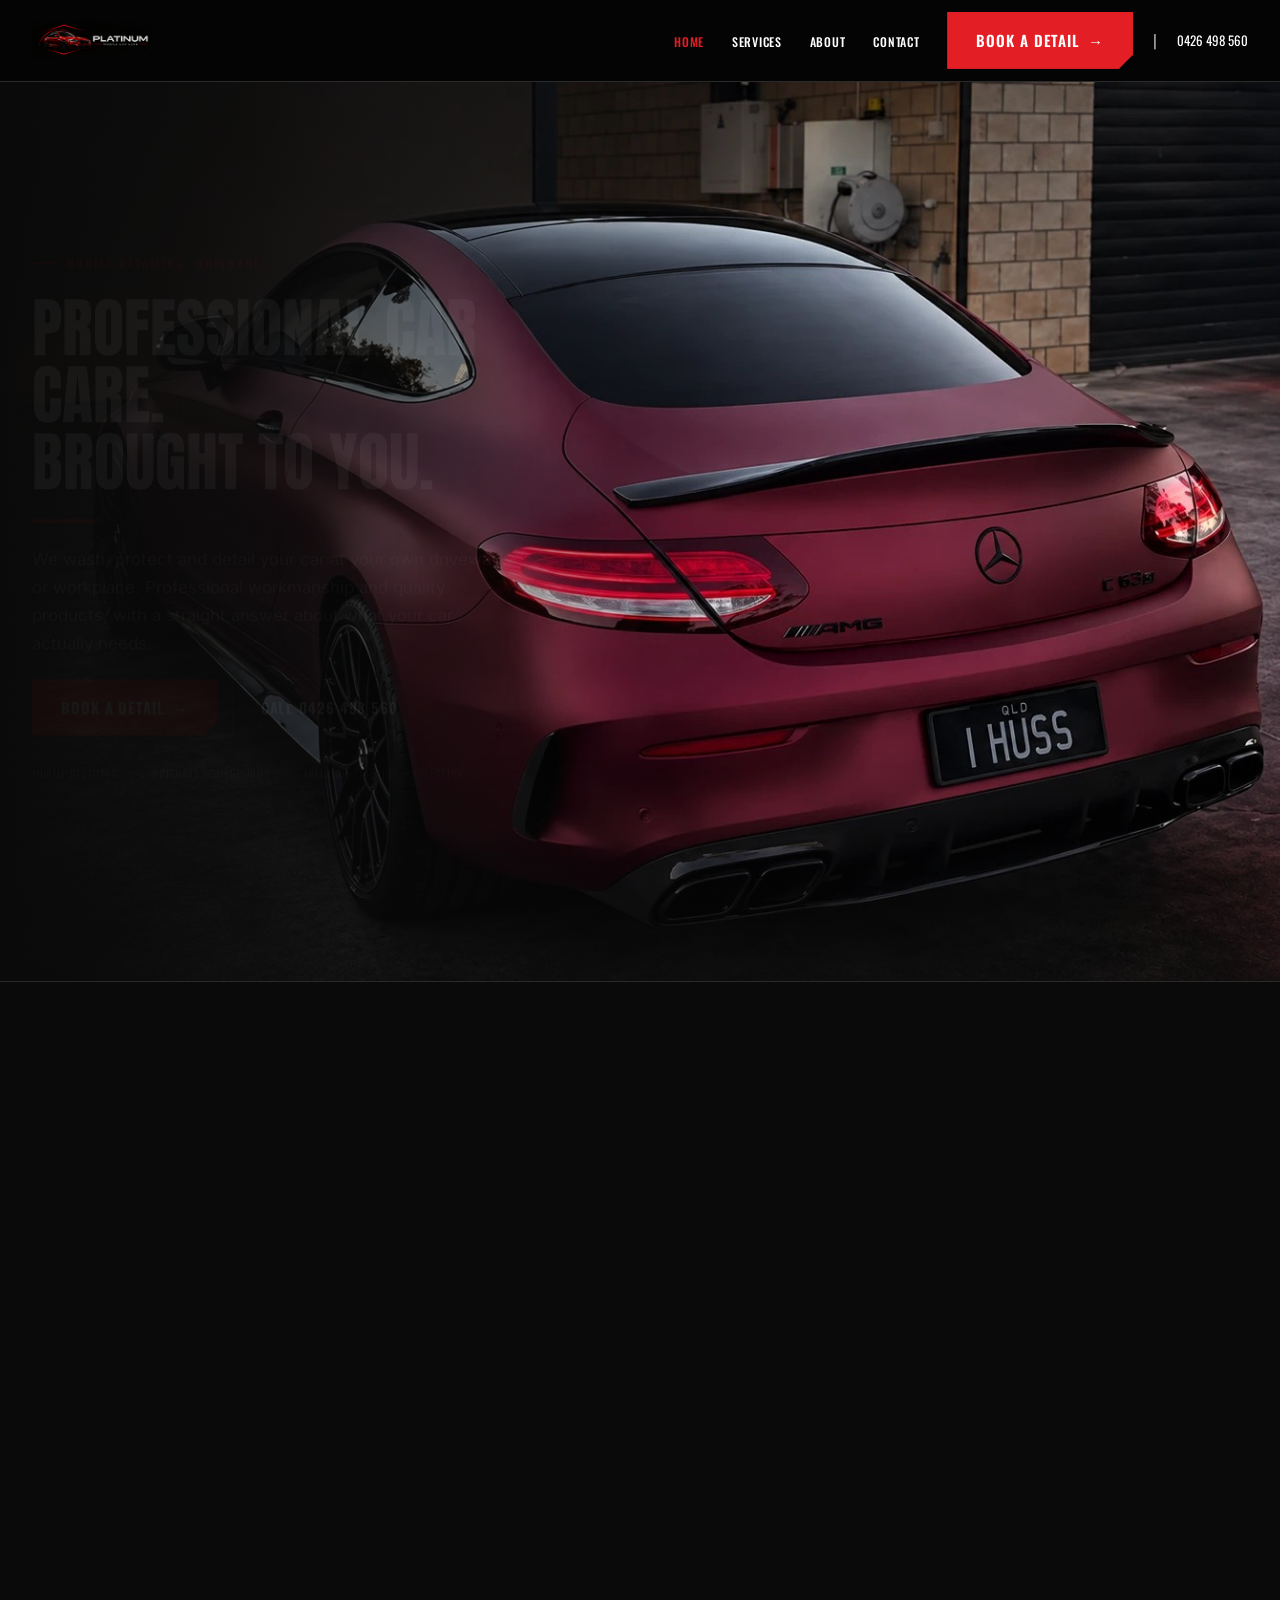
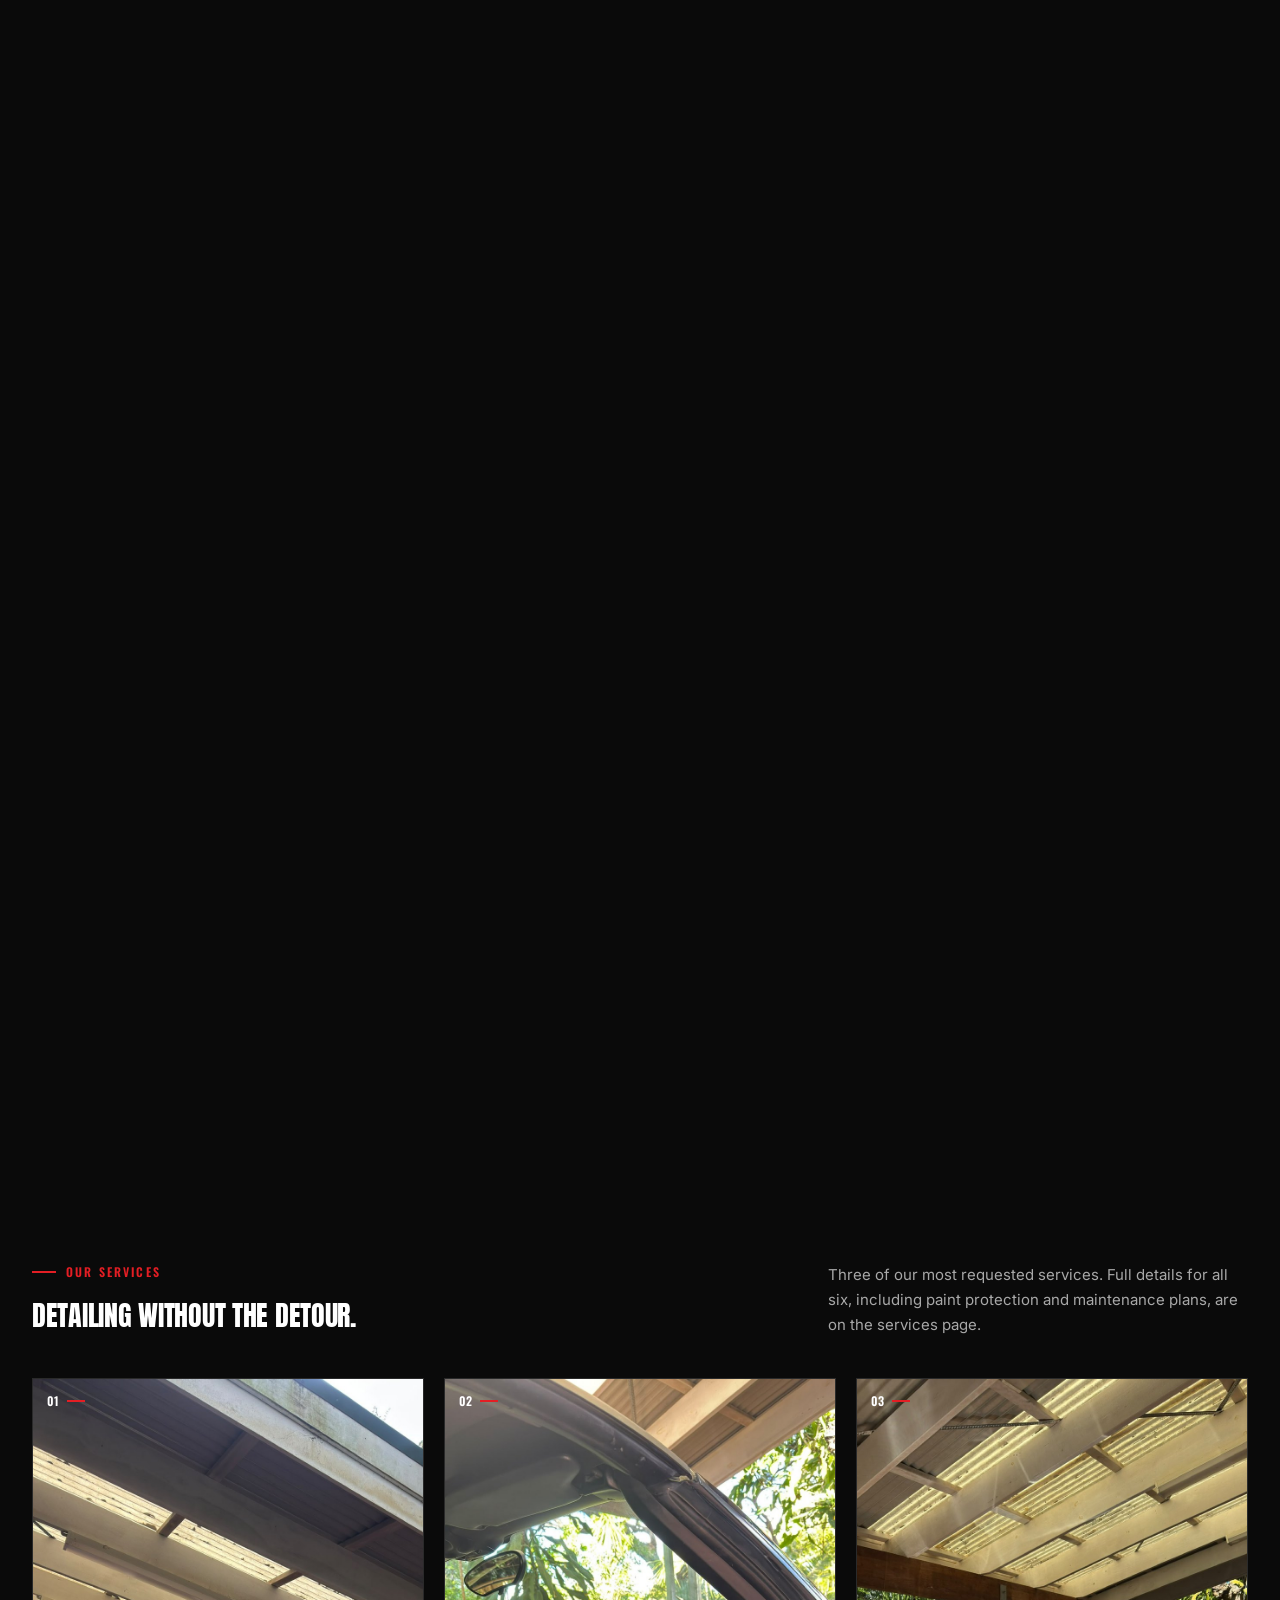
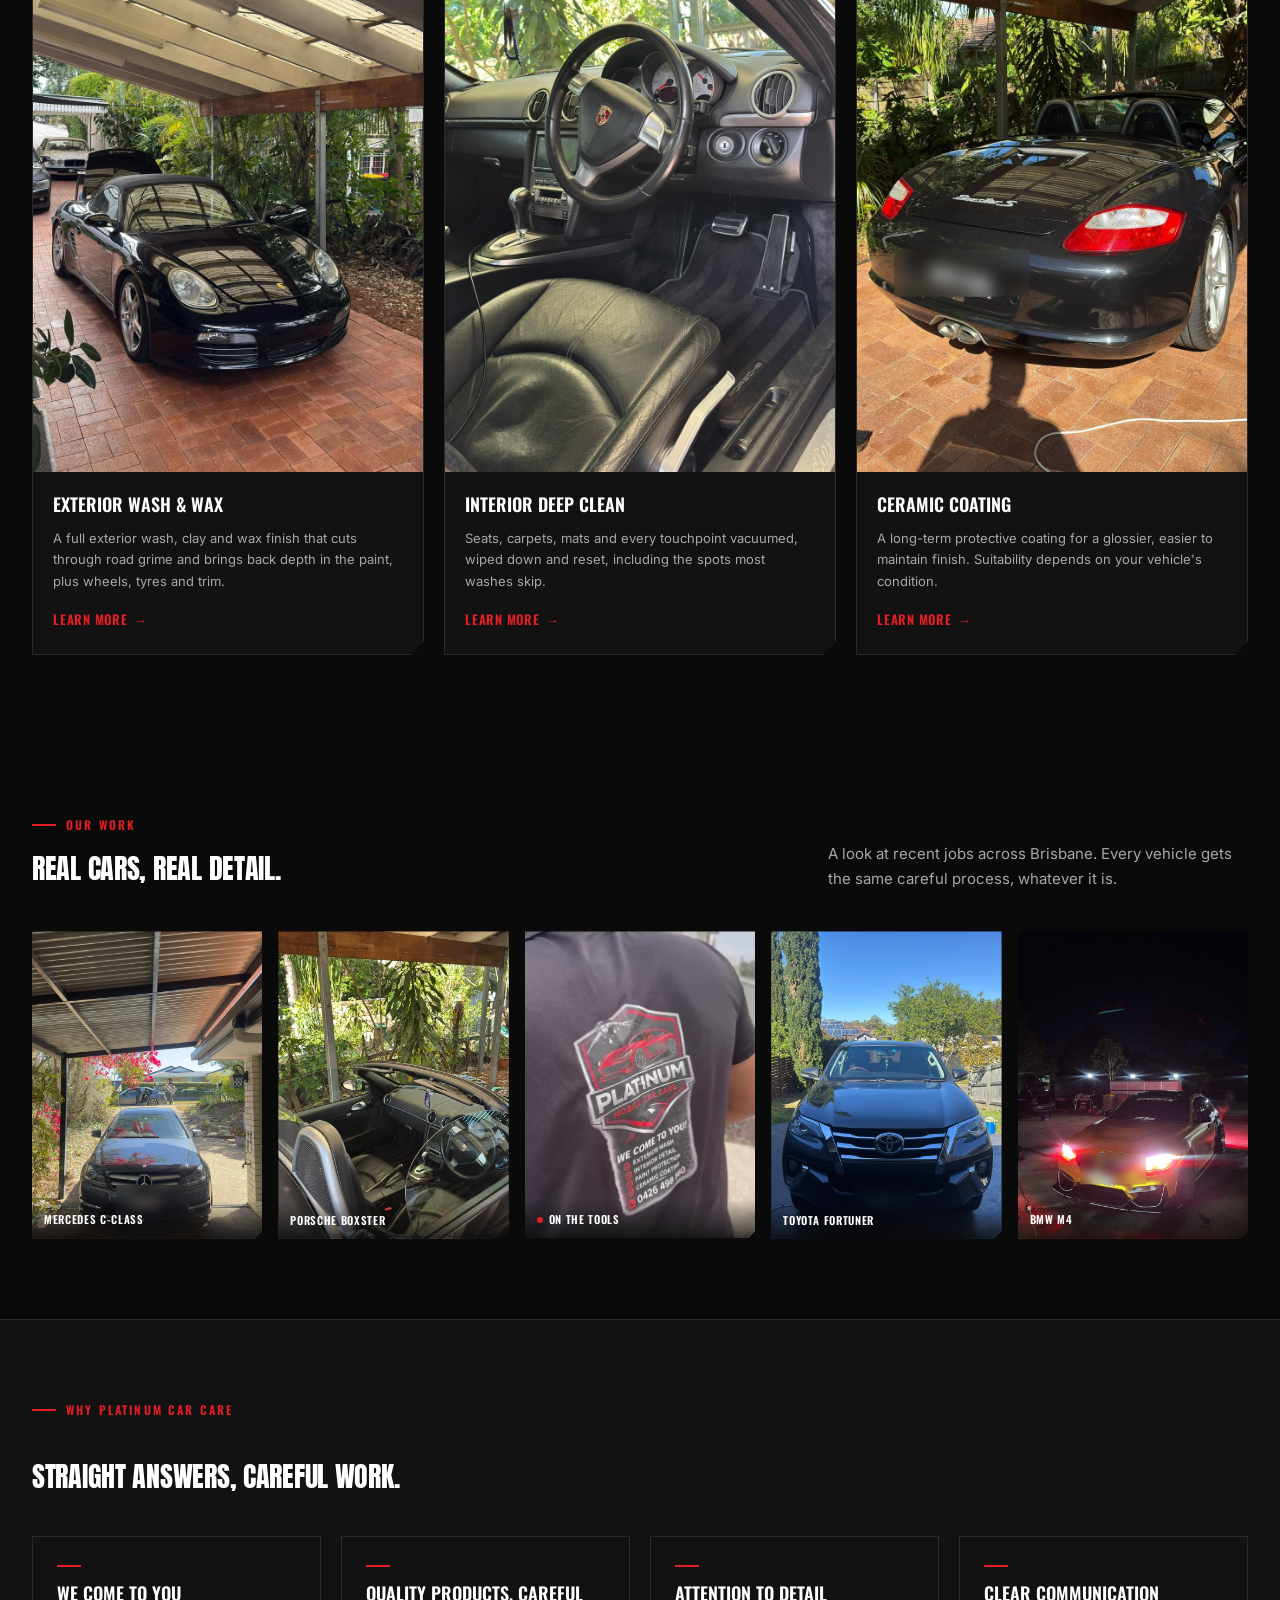
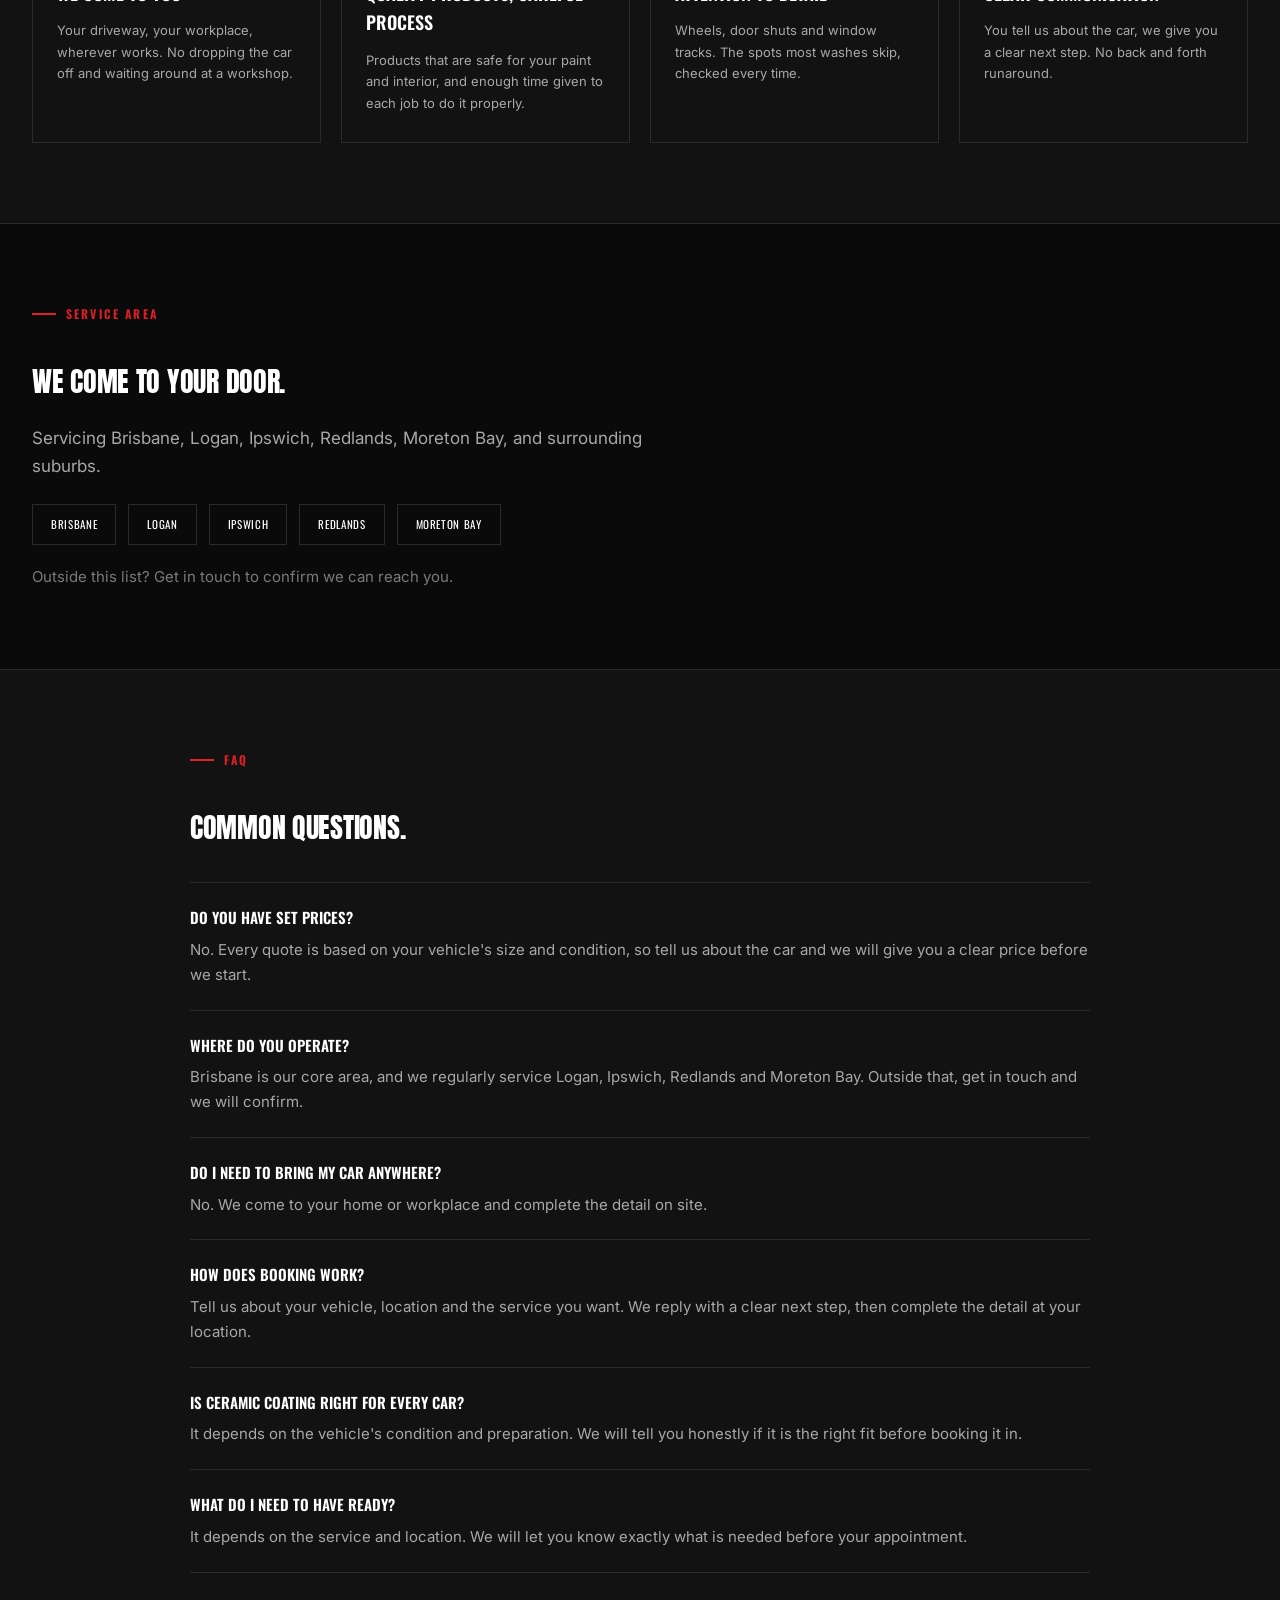
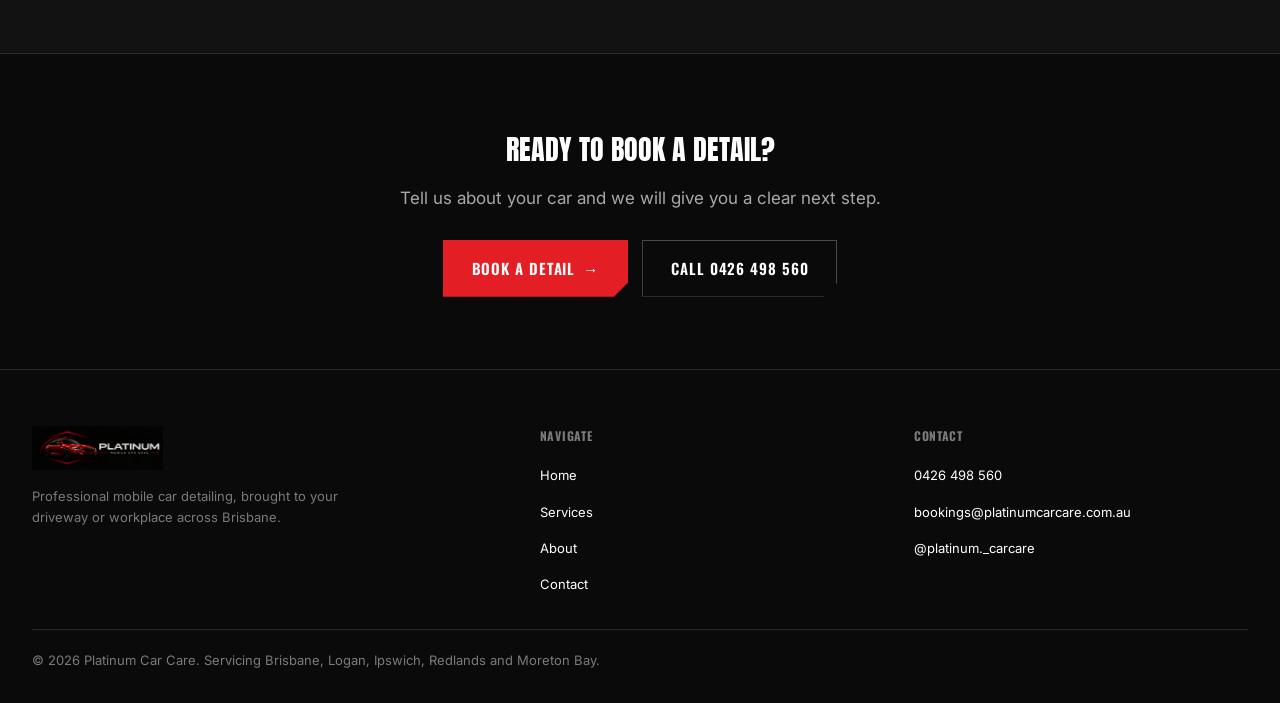
==== index.html @ fa6d8f7b "Replace placeholder imagery with real detailing photos and video Pulls from the 37-file media drop (" ====
<!DOCTYPE html>
<html lang="en-AU">
<head>
<meta charset="UTF-8">
<meta name="viewport" content="width=device-width, initial-scale=1">
<meta name="color-scheme" content="dark">
<title>Platinum Car Care | Mobile Detailing, Brisbane</title>
<meta name="description" content="Professional mobile car detailing brought to your driveway or workplace across Brisbane, Logan, Ipswich, Redlands and Moreton Bay. Wash, protect and detail, done properly.">
<link rel="canonical" href="/index.html">

<meta property="og:type" content="website">
<meta property="og:title" content="Platinum Car Care | Mobile Detailing, Brisbane">
<meta property="og:description" content="We wash, protect and detail your car at your own driveway or workplace across Brisbane and surrounds.">
<meta property="og:image" content="images/hero-amg-c63s.jpg">
<meta name="twitter:card" content="summary_large_image">

<link rel="icon" type="image/png" sizes="32x32" href="images/favicon-32.png">
<link rel="icon" type="image/png" sizes="512x512" href="images/favicon-512.png">
<link rel="apple-touch-icon" href="images/apple-touch-icon.png">

<link rel="stylesheet" href="styles.css">
</head>
<body>
<a class="skip-link" href="#main">Skip to content</a>

<header class="site-header">
  <a class="site-header__logo" href="index.html">
    <img src="images/header-logo.png" alt="Platinum Mobile Car Care" width="220" height="74">
  </a>

  <button type="button" class="nav-toggle" aria-expanded="false" aria-controls="site-nav" aria-label="Toggle menu">
    <span class="nav-toggle__bars"></span>
  </button>

  <nav class="site-nav" id="site-nav" aria-label="Primary">
    <ul class="site-nav__links">
      <li><a href="index.html" aria-current="page">Home</a></li>
      <li><a href="services.html">Services</a></li>
      <li><a href="about.html">About</a></li>
      <li><a href="contact.html">Contact</a></li>
    </ul>
    <div class="site-nav__actions">
      <a class="btn btn-primary" href="contact.html#enquiry">Book a Detail <span class="btn-arrow" aria-hidden="true">&rarr;</span></a>
      <span class="site-nav__divider" aria-hidden="true">|</span>
      <a class="site-nav__phone" href="tel:0426498560">0426 498 560</a>
    </div>
  </nav>
</header>

<main id="main">

  <section class="hero-cinema" id="heroCinema" aria-label="Introduction">
    <script>
      /* Decide desktop-cinematic vs. simple mode before first paint, so there's
         no flash of the wrong layout while main.js is still loading. */
      if (window.matchMedia('(max-width: 900px)').matches || window.matchMedia('(prefers-reduced-motion: reduce)').matches) {
        document.currentScript.closest('.hero-cinema').classList.add('hero-cinema--simple');
      }
    </script>
    <div class="hero-cinema__pin">
      <img class="hero-cinema__media" id="heroPoster" src="images/hero-amg-c63s.jpg" alt="Matte burgundy Mercedes-AMG C63 S coupe, rear three-quarter view, camera orbiting to the front" width="1671" height="941" loading="eager" fetchpriority="high">
      <video class="hero-cinema__media hero-cinema__media--video" id="heroVideo" muted playsinline preload="none" aria-hidden="true"></video>
      <div class="hero-cinema__scrim" aria-hidden="true"></div>

      <div class="hero-cinema__content hero-cinema__content--start" id="heroContentStart">
        <div class="hero__eyebrow">
          <span class="bar" aria-hidden="true"></span>
          <span class="label">Mobile Detailing, Brisbane</span>
        </div>
        <h1 class="hero__title">Professional Car Care.<br>Brought To You.</h1>
        <div class="hero__rule" aria-hidden="true"></div>
        <p class="hero__lede">We wash, protect and detail your car at your own driveway or workplace. Professional workmanship and quality products, with a straight answer about what your car actually needs.</p>
        <div class="hero__ctas">
          <a class="btn btn-primary" href="contact.html#enquiry">Book a Detail <span class="btn-arrow" aria-hidden="true">&rarr;</span></a>
          <a class="btn btn-secondary" href="tel:0426498560">Call 0426 498 560</a>
        </div>
        <div class="hero__meta">
          <span>Mobile Detailing</span><span aria-hidden="true">&middot;</span><span>Brisbane + Surrounds</span><span aria-hidden="true">&middot;</span><span>Interior, Exterior, Protection</span>
        </div>
      </div>

      <div class="hero-cinema__content hero-cinema__content--end" id="heroContentEnd">
        <div class="hero__eyebrow">
          <span class="bar" aria-hidden="true"></span>
          <span class="label">Platinum Car Care</span>
        </div>
        <h2 class="hero__title">A Higher Standard Of Care.</h2>
        <div class="hero__rule" aria-hidden="true"></div>
        <p class="hero__lede">Professional detailing, protection and maintenance, delivered wherever your vehicle is.</p>
        <div class="hero__ctas">
          <a class="btn btn-primary" href="contact.html#enquiry">Book a Detail <span class="btn-arrow" aria-hidden="true">&rarr;</span></a>
        </div>
      </div>
    </div>
  </section>

  <section class="section is-reveal" aria-labelledby="services-heading">
    <div class="section__inner">
      <div class="section-heading">
        <div>
          <div class="section-heading__eyebrow">
            <span class="bar" aria-hidden="true"></span>
            <span class="label">Our Services</span>
          </div>
          <h2 class="section-heading__title" id="services-heading">Detailing Without The Detour.</h2>
        </div>
        <p class="section-heading__description">Three of our most requested services. Full details for all six, including paint protection and maintenance plans, are on the services page.</p>
      </div>

      <div class="services-grid">
        <article class="service-card">
          <div class="service-card__media">
            <img src="images/exterior-wash-porsche-gloss.jpg" alt="Freshly washed Porsche under a carport, paint reflecting the roofline" loading="lazy" width="900" height="1600">
            <span class="service-card__index">01<span class="bar" aria-hidden="true"></span></span>
          </div>
          <div class="service-card__body">
            <h3 class="service-card__title">Exterior Wash &amp; Wax</h3>
            <p class="service-card__desc">A full exterior wash, clay and wax finish that cuts through road grime and brings back depth in the paint, plus wheels, tyres and trim.</p>
            <a class="service-card__link" href="services.html#exterior-wash-wax">Learn More <span aria-hidden="true">&rarr;</span></a>
          </div>
        </article>

        <article class="service-card">
          <div class="service-card__media">
            <img src="images/interior-deep-clean-porsche-dash.jpg" alt="Clean Porsche cockpit, dashboard and steering wheel detailed" loading="lazy" width="900" height="1600">
            <span class="service-card__index">02<span class="bar" aria-hidden="true"></span></span>
          </div>
          <div class="service-card__body">
            <h3 class="service-card__title">Interior Deep Clean</h3>
            <p class="service-card__desc">Seats, carpets, mats and every touchpoint vacuumed, wiped down and reset, including the spots most washes skip.</p>
            <a class="service-card__link" href="services.html#interior-deep-clean">Learn More <span aria-hidden="true">&rarr;</span></a>
          </div>
        </article>

        <article class="service-card">
          <div class="service-card__media">
            <img src="images/ceramic-coating-porsche-rear-gloss.jpg" alt="Black Porsche rear three-quarter view showing a deep, glossy ceramic finish" loading="lazy" width="900" height="1600">
            <span class="service-card__index">03<span class="bar" aria-hidden="true"></span></span>
          </div>
          <div class="service-card__body">
            <h3 class="service-card__title">Ceramic Coating</h3>
            <p class="service-card__desc">A long-term protective coating for a glossier, easier to maintain finish. Suitability depends on your vehicle's condition.</p>
            <a class="service-card__link" href="services.html#ceramic-coating">Learn More <span aria-hidden="true">&rarr;</span></a>
          </div>
        </article>
      </div>
    </div>
  </section>

  <section class="section is-reveal" aria-labelledby="gallery-heading">
    <div class="section__inner">
      <div class="section-heading">
        <div>
          <div class="section-heading__eyebrow">
            <span class="bar" aria-hidden="true"></span>
            <span class="label">Our Work</span>
          </div>
          <h2 class="section-heading__title" id="gallery-heading">Real Cars, Real Detail.</h2>
        </div>
        <p class="section-heading__description">A look at recent jobs across Brisbane. Every vehicle gets the same careful process, whatever it is.</p>
      </div>

      <div class="gallery-grid">
        <div class="gallery-item">
          <img src="images/gallery-mercedes-driveway.jpg" alt="Mercedes-Benz C-Class detailed in a driveway" loading="lazy" width="788" height="1400">
          <span class="gallery-item__caption">Mercedes C-Class</span>
        </div>
        <div class="gallery-item">
          <img src="images/gallery-porsche-interior-wide.jpg" alt="Porsche Boxster convertible interior after a detail" loading="lazy" width="788" height="1400">
          <span class="gallery-item__caption">Porsche Boxster</span>
        </div>
        <div class="gallery-item gallery-item--video">
          <video class="autoplay-video" data-autoplay-src="videos/gallery-brand-detail-action.mp4" muted loop playsinline preload="none" poster="images/gallery-brand-detail-action-poster.jpg" aria-hidden="true" width="464" height="832"></video>
          <span class="gallery-item__caption"><span class="dot" aria-hidden="true"></span>On The Tools</span>
        </div>
        <div class="gallery-item">
          <img src="images/gallery-toyota-fortuner.jpg" alt="Toyota Fortuner detailed in a driveway" loading="lazy" width="788" height="1400">
          <span class="gallery-item__caption">Toyota Fortuner</span>
        </div>
        <div class="gallery-item">
          <img src="images/gallery-bmw-night-detail.jpg" alt="Modified BMW M4 after an evening detail" loading="lazy" width="788" height="1400">
          <span class="gallery-item__caption">BMW M4</span>
        </div>
      </div>
    </div>
  </section>

  <section class="section section--alt is-reveal" aria-labelledby="why-heading">
    <div class="section__inner">
      <div class="section-heading section-heading--stacked">
        <div class="section-heading__eyebrow">
          <span class="bar" aria-hidden="true"></span>
          <span class="label">Why Platinum Car Care</span>
        </div>
        <h2 class="section-heading__title" id="why-heading">Straight Answers, Careful Work.</h2>
      </div>

      <div class="features-grid">
        <div class="feature-card">
          <span class="bar" aria-hidden="true"></span>
          <h3 class="feature-card__title">We Come To You</h3>
          <p class="feature-card__desc">Your driveway, your workplace, wherever works. No dropping the car off and waiting around at a workshop.</p>
        </div>
        <div class="feature-card">
          <span class="bar" aria-hidden="true"></span>
          <h3 class="feature-card__title">Quality Products, Careful Process</h3>
          <p class="feature-card__desc">Products that are safe for your paint and interior, and enough time given to each job to do it properly.</p>
        </div>
        <div class="feature-card">
          <span class="bar" aria-hidden="true"></span>
          <h3 class="feature-card__title">Attention To Detail</h3>
          <p class="feature-card__desc">Wheels, door shuts and window tracks. The spots most washes skip, checked every time.</p>
        </div>
        <div class="feature-card">
          <span class="bar" aria-hidden="true"></span>
          <h3 class="feature-card__title">Clear Communication</h3>
          <p class="feature-card__desc">You tell us about the car, we give you a clear next step. No back and forth runaround.</p>
        </div>
      </div>
    </div>
  </section>

  <section class="section section--divider is-reveal" aria-labelledby="area-heading">
    <div class="section__inner">
      <div class="section-heading section-heading--stacked">
        <div class="section-heading__eyebrow">
          <span class="bar" aria-hidden="true"></span>
          <span class="label">Service Area</span>
        </div>
        <h2 class="section-heading__title" id="area-heading">We Come To Your Door.</h2>
      </div>
      <p class="area-lede">Servicing Brisbane, Logan, Ipswich, Redlands, Moreton Bay, and surrounding suburbs.</p>
      <ul class="area-tags">
        <li>Brisbane</li>
        <li>Logan</li>
        <li>Ipswich</li>
        <li>Redlands</li>
        <li>Moreton Bay</li>
      </ul>
      <p class="area-note">Outside this list? Get in touch to confirm we can reach you.</p>
    </div>
  </section>

  <section class="section section--alt is-reveal" aria-labelledby="faq-heading">
    <div class="section__inner faq">
      <div class="section-heading section-heading--stacked">
        <div class="section-heading__eyebrow">
          <span class="bar" aria-hidden="true"></span>
          <span class="label">FAQ</span>
        </div>
        <h2 class="section-heading__title" id="faq-heading">Common Questions.</h2>
      </div>

      <div class="faq-list">
        <div class="faq-item">
          <h3 class="faq-item__q">Do you have set prices?</h3>
          <p class="faq-item__a">No. Every quote is based on your vehicle's size and condition, so tell us about the car and we will give you a clear price before we start.</p>
        </div>
        <div class="faq-item">
          <h3 class="faq-item__q">Where do you operate?</h3>
          <p class="faq-item__a">Brisbane is our core area, and we regularly service Logan, Ipswich, Redlands and Moreton Bay. Outside that, get in touch and we will confirm.</p>
        </div>
        <div class="faq-item">
          <h3 class="faq-item__q">Do I need to bring my car anywhere?</h3>
          <p class="faq-item__a">No. We come to your home or workplace and complete the detail on site.</p>
        </div>
        <div class="faq-item">
          <h3 class="faq-item__q">How does booking work?</h3>
          <p class="faq-item__a">Tell us about your vehicle, location and the service you want. We reply with a clear next step, then complete the detail at your location.</p>
        </div>
        <div class="faq-item">
          <h3 class="faq-item__q">Is ceramic coating right for every car?</h3>
          <p class="faq-item__a">It depends on the vehicle's condition and preparation. We will tell you honestly if it is the right fit before booking it in.</p>
        </div>
        <div class="faq-item">
          <h3 class="faq-item__q">What do I need to have ready?</h3>
          <p class="faq-item__a">It depends on the service and location. We will let you know exactly what is needed before your appointment.</p>
        </div>
      </div>
    </div>
  </section>

  <section class="section section--divider cta is-reveal" aria-labelledby="cta-heading">
    <h2 class="cta__title" id="cta-heading">Ready To Book A Detail?</h2>
    <p class="cta__lede">Tell us about your car and we will give you a clear next step.</p>
    <div class="cta__actions">
      <a class="btn btn-primary" href="contact.html#enquiry">Book a Detail <span class="btn-arrow" aria-hidden="true">&rarr;</span></a>
      <a class="btn btn-secondary" href="tel:0426498560">Call 0426 498 560</a>
    </div>
  </section>

</main>

<footer class="site-footer">
  <div class="site-footer__grid">
    <div>
      <img class="site-footer__logo" src="images/header-logo.png" alt="Platinum Mobile Car Care">
      <p class="site-footer__blurb">Professional mobile car detailing, brought to your driveway or workplace across Brisbane.</p>
    </div>
    <div>
      <h3 class="site-footer__heading">Navigate</h3>
      <ul class="site-footer__links">
        <li><a href="index.html">Home</a></li>
        <li><a href="services.html">Services</a></li>
        <li><a href="about.html">About</a></li>
        <li><a href="contact.html">Contact</a></li>
      </ul>
    </div>
    <div>
      <h3 class="site-footer__heading">Contact</h3>
      <ul class="site-footer__links">
        <li><a href="tel:0426498560">0426 498 560</a></li>
        <li><a href="mailto:bookings@platinumcarcare.com.au">bookings@platinumcarcare.com.au</a></li>
        <li><a href="https://instagram.com/platinum._carcare">@platinum._carcare</a></li>
      </ul>
    </div>
  </div>
  <div class="site-footer__bottom">
    <p>&copy; 2026 Platinum Car Care. Servicing Brisbane, Logan, Ipswich, Redlands and Moreton Bay.</p>
  </div>
</footer>

<script src="main.js"></script>
</body>
</html>
---- styles.css ----
/*
  Type system
  -----------
  Display  (Anton):   oversized, condensed, near-black weight headlines. Built for impact
                        at large sizes, echoing the sharp angles of the logo mark.
  Heading  (Oswald):   semi-bold, wide-tracked condensed face for nav links, buttons, labels
                        and card titles. Reads clearly at small sizes and shares Anton's
                        verticality without competing with it at headline scale.
  Body     (Inter):    a neutral, highly legible grotesque for paragraph copy. Keeps longer
                        text (descriptions, FAQ answers) comfortable to read against the dark
                        background, in contrast to the two condensed display faces above.
  Headlines, labels, nav and buttons are set in uppercase; body copy stays sentence case.
*/

@import url('https://fonts.googleapis.com/css2?family=Anton&family=Oswald:wght@400;500;600;700&family=Inter:wght@400;500;600;700&display=swap');

:root {
  /* base palette */
  --black-1: #0a0a0a;
  --black-2: #121212;
  --black-3: #1a1a1a;
  /* sampled from header-logo.png's own background so the header blends into the logo art */
  --header-bg: #050404;
  --gray-1: #2a2a2a;
  --gray-2: #4a4a4a;
  --gray-3: #7a7a7a;
  --gray-4: #a8a8a8;
  --white: #ffffff;
  --red-1: #e31e24;
  --red-2: #b3151a;
  --red-3: #7a0e12;
  --red-glow: #ff3b3b;

  /* semantic */
  --bg-page: var(--black-1);
  --bg-surface: var(--black-2);
  --bg-surface-raised: var(--black-3);
  --border-subtle: var(--gray-1);
  --border-strong: var(--gray-2);

  --text-primary: var(--white);
  --text-secondary: var(--gray-4);
  --text-muted: var(--gray-3);
  --text-accent: var(--red-1);

  --focus-ring: var(--red-1);

  --border-hairline: 1px solid var(--border-subtle);
  --diagonal-clip: polygon(0 0, 100% 0, 100% calc(100% - 14px), calc(100% - 14px) 100%, 0 100%);
  --diagonal-clip-sm: polygon(0 0, 100% 0, 100% calc(100% - 8px), calc(100% - 8px) 100%, 0 100%);

  --duration-fast: 120ms;
  --duration-normal: 200ms;
  --ease-standard: cubic-bezier(.4, 0, .2, 1);

  /* fonts */
  --font-display: 'Anton', Impact, sans-serif;
  --font-heading: 'Oswald', 'Arial Narrow', sans-serif;
  --font-body: 'Inter', -apple-system, BlinkMacSystemFont, sans-serif;

  --text-display-xl: clamp(2.75rem, 5vw, 4.2rem);
  --text-display-lg: clamp(2rem, 4.2vw, 2.5rem);
  --text-display-md: clamp(1.5rem, 3.2vw, 1.75rem);
  --text-heading-lg: 1.125rem;
  --text-heading-md: .9375rem;
  --text-heading-sm: .75rem;
  --text-body-lg: 1.0625rem;
  --text-body-md: .9375rem;
  --text-body-sm: .8125rem;
  --text-label: .6875rem;

  --tracking-tight: -.01em;
  --tracking-wide: .06em;
  --tracking-widest: .18em;

  --leading-tight: 1.05;
  --leading-relaxed: 1.65;

  --container-max: 1440px;
  --container-pad: 32px;
}

*, *::before, *::after { box-sizing: border-box; }

/* This site has one theme only, so lock the color scheme: prevents the browser
   from swapping in light-mode UA styling (form controls, scrollbars) when the
   OS/browser is set to light mode. */
:root { color-scheme: dark; }

html { -webkit-text-size-adjust: 100%; }

body {
  margin: 0;
  background: var(--bg-page);
  color: var(--text-primary);
  font-family: var(--font-body);
  line-height: var(--leading-relaxed);
}

img { max-width: 100%; display: block; }

a {
  color: var(--red-1);
  text-decoration: none;
  transition: color var(--duration-normal) var(--ease-standard);
}
a:hover { color: var(--red-glow); }

::selection { background: var(--red-1); color: var(--white); }

:focus-visible {
  outline: 2px solid var(--focus-ring);
  outline-offset: 2px;
}

.container {
  max-width: var(--container-max);
  margin: 0 auto;
  padding: 0 var(--container-pad);
}

.visually-hidden {
  position: absolute;
  width: 1px;
  height: 1px;
  margin: -1px;
  padding: 0;
  overflow: hidden;
  clip: rect(0, 0, 0, 0);
  white-space: nowrap;
  border: 0;
}

.skip-link {
  position: absolute;
  left: 12px;
  top: -60px;
  background: var(--red-1);
  color: var(--white);
  padding: 12px 18px;
  font-family: var(--font-heading);
  font-weight: 600;
  text-transform: uppercase;
  letter-spacing: var(--tracking-wide);
  z-index: 1000;
  transition: top var(--duration-normal) var(--ease-standard);
}
.skip-link:focus { top: 12px; }

/* ---------- Buttons ---------- */

.btn {
  display: inline-flex;
  align-items: center;
  justify-content: center;
  gap: 8px;
  font-family: var(--font-heading);
  font-weight: 600;
  text-transform: uppercase;
  letter-spacing: var(--tracking-wide);
  font-size: var(--text-heading-md);
  padding: 15px 28px;
  border: 1px solid transparent;
  cursor: pointer;
  clip-path: var(--diagonal-clip);
  white-space: nowrap;
  transition: background var(--duration-normal) var(--ease-standard),
              color var(--duration-normal) var(--ease-standard),
              border-color var(--duration-normal) var(--ease-standard);
}
.btn-primary {
  background: var(--red-1);
  color: var(--white);
  border-color: var(--red-1);
}
.btn-primary:hover,
.btn-primary:focus-visible {
  background: var(--red-glow);
  border-color: var(--red-glow);
  color: var(--white);
}
.btn-secondary {
  background: transparent;
  color: var(--white);
  border-color: var(--border-strong);
}
.btn-secondary:hover,
.btn-secondary:focus-visible {
  background: var(--bg-surface-raised);
  border-color: var(--white);
  color: var(--white);
}
.btn-arrow { flex-shrink: 0; }

/* ---------- Header / nav ---------- */

.site-header {
  position: sticky;
  top: 0;
  z-index: 100;
  display: flex;
  align-items: center;
  justify-content: space-between;
  gap: 20px;
  padding: 12px var(--container-pad);
  background: var(--header-bg);
  border-bottom: var(--border-hairline);
  font-family: var(--font-heading);
}

.site-header__logo img { height: 40px; width: auto; }

.nav-toggle {
  display: none;
  align-items: center;
  justify-content: center;
  width: 44px;
  height: 44px;
  background: transparent;
  border: 1px solid var(--border-strong);
  color: var(--white);
  cursor: pointer;
  clip-path: var(--diagonal-clip-sm);
}
.nav-toggle__bars,
.nav-toggle__bars::before,
.nav-toggle__bars::after {
  display: block;
  width: 20px;
  height: 2px;
  background: var(--white);
  transition: transform var(--duration-normal) var(--ease-standard), opacity var(--duration-normal) var(--ease-standard);
}
.nav-toggle__bars { position: relative; }
.nav-toggle__bars::before,
.nav-toggle__bars::after { content: ""; position: absolute; left: 0; }
.nav-toggle__bars::before { top: -6px; }
.nav-toggle__bars::after { top: 6px; }
.nav-toggle[aria-expanded="true"] .nav-toggle__bars { background: transparent; }
.nav-toggle[aria-expanded="true"] .nav-toggle__bars::before { transform: translateY(6px) rotate(45deg); }
.nav-toggle[aria-expanded="true"] .nav-toggle__bars::after { transform: translateY(-6px) rotate(-45deg); }

.site-nav {
  display: flex;
  align-items: center;
  gap: 28px;
  flex: 1;
  justify-content: flex-end;
}

.site-nav__links {
  display: flex;
  gap: 28px;
  list-style: none;
  margin: 0;
  padding: 0;
}
.site-nav__links a {
  font-size: var(--text-heading-sm);
  font-weight: 500;
  letter-spacing: var(--tracking-wide);
  text-transform: uppercase;
  color: var(--white);
  white-space: nowrap;
}
.site-nav__links a:hover,
.site-nav__links a:focus-visible,
.site-nav__links a[aria-current="page"] {
  color: var(--red-1);
}

.site-nav__actions {
  display: flex;
  align-items: center;
  gap: 20px;
}
.site-nav__phone {
  color: var(--white);
  font-size: var(--text-body-sm);
  white-space: nowrap;
}
.site-nav__phone:hover,
.site-nav__phone:focus-visible { color: var(--red-1); }
.site-nav__divider { color: var(--text-secondary); }

@media (max-width: 900px) {
  .nav-toggle { display: inline-flex; }
  .site-nav {
    position: fixed;
    inset: 68px 0 auto 0;
    flex-direction: column;
    align-items: stretch;
    justify-content: flex-start;
    gap: 0;
    background: var(--header-bg);
    border-bottom: var(--border-hairline);
    padding: 8px var(--container-pad) 24px;
    transform: translateY(-12px);
    opacity: 0;
    pointer-events: none;
    visibility: hidden;
    transition: opacity var(--duration-normal) var(--ease-standard),
                transform var(--duration-normal) var(--ease-standard),
                visibility var(--duration-normal);
    max-height: calc(100vh - 68px);
    overflow-y: auto;
  }
  .site-nav.is-open {
    transform: translateY(0);
    opacity: 1;
    pointer-events: auto;
    visibility: visible;
  }
  .site-nav__links {
    flex-direction: column;
    gap: 4px;
    padding: 8px 0;
  }
  .site-nav__links a {
    display: block;
    padding: 12px 4px;
    border-bottom: var(--border-hairline);
  }
  .site-nav__actions {
    flex-direction: column;
    align-items: stretch;
    gap: 14px;
    margin-top: 12px;
  }
  .site-nav__divider { display: none; }
  .site-nav__actions .btn { width: 100%; }
}

@media (prefers-reduced-motion: reduce) {
  .site-nav,
  .nav-toggle__bars,
  .nav-toggle__bars::before,
  .nav-toggle__bars::after {
    transition: none;
  }
}

/* ---------- Hero: cinematic scroll-scrubbed video ---------- */

/* Tall scroll track; the pin below rides sticky inside it. Desktop default. */
.hero-cinema {
  position: relative;
  height: 300vh;
}
.hero-cinema__pin {
  position: sticky;
  top: 0;
  height: 100vh;
  overflow: hidden;
  background: var(--black-1);
  border-bottom: var(--border-hairline);
}
.hero-cinema__media {
  position: absolute;
  inset: 0;
  width: 100%;
  height: 100%;
  object-fit: cover;
}
.hero-cinema__media--video {
  opacity: 0;
  transition: opacity 500ms var(--ease-standard);
}
.hero-cinema__media--video.is-ready { opacity: 1; }

/* Cinematic scrim: readable over text on the left, car stays visually dominant
   on the right and through the middle (no flattening wash over the whole frame). */
.hero-cinema__scrim {
  position: absolute;
  inset: 0;
  background:
    linear-gradient(90deg, var(--black-1) 0%, rgba(10, 10, 10, .78) 20%, rgba(10, 10, 10, .28) 42%, rgba(10, 10, 10, 0) 60%),
    linear-gradient(0deg, rgba(10, 10, 10, .55) 0%, rgba(10, 10, 10, 0) 26%);
  pointer-events: none;
}

.hero-cinema__content {
  position: absolute;
  inset: 0;
  z-index: 1;
  padding: 0 var(--container-pad);
  max-width: 600px;
  display: flex;
  flex-direction: column;
  justify-content: center;
  gap: 22px;
  will-change: opacity, transform;
}
.hero-cinema__content--end { opacity: 0; }

@media (max-width: 900px) {
  /* Simplified mobile/reduced-motion hero: single viewport, no pin, no video,
     just the poster frame behind the initial text (JS applies this class). */
  .hero-cinema--simple { height: auto; }
  .hero-cinema--simple .hero-cinema__pin { position: relative; height: 100vh; }
  .hero-cinema--simple .hero-cinema__media--video { display: none; }
  .hero-cinema--simple .hero-cinema__content--end { display: none; }
  .hero-cinema--simple .hero-cinema__content--start {
    opacity: 1 !important;
    transform: none !important;
    pointer-events: auto !important;
  }
  .hero-cinema__content { padding: 36px 20px 44px; max-width: 100%; }
}

.hero__eyebrow {
  display: flex;
  align-items: center;
  gap: 10px;
}
.hero__eyebrow span.bar {
  width: 24px;
  height: 2px;
  background: var(--red-1);
}
.hero__eyebrow span.label {
  font-family: var(--font-heading);
  font-size: var(--text-heading-sm);
  font-weight: 600;
  letter-spacing: var(--tracking-widest);
  text-transform: uppercase;
  color: var(--red-1);
}
.hero__title {
  font-family: var(--font-display);
  font-weight: 400;
  text-transform: uppercase;
  line-height: var(--leading-tight);
  font-size: var(--text-display-xl);
  margin: 0;
  color: var(--white);
}
.hero__rule {
  width: 64px;
  height: 4px;
  background: var(--red-1);
}
.hero__lede {
  color: var(--text-secondary);
  font-size: var(--text-body-lg);
  line-height: var(--leading-relaxed);
  margin: 0;
  max-width: 480px;
}
.hero__ctas {
  display: flex;
  gap: 14px;
  flex-wrap: wrap;
}
.hero__meta {
  display: flex;
  gap: 16px;
  flex-wrap: wrap;
  margin-top: 6px;
  font-family: var(--font-heading);
  font-size: var(--text-label);
  letter-spacing: var(--tracking-wide);
  text-transform: uppercase;
  color: var(--text-muted);
}

/* ---------- Section shell ---------- */

.section {
  background: var(--black-1);
  padding: 80px var(--container-pad);
}
.section--alt { background: var(--black-2); border-top: var(--border-hairline); }
.section--divider { border-top: var(--border-hairline); }
.section__inner { max-width: var(--container-max); margin: 0 auto; }

.section.is-reveal {
  opacity: 0;
  transform: translateY(24px);
  transition: opacity 600ms var(--ease-standard), transform 600ms var(--ease-standard);
}
.section.is-reveal.is-visible {
  opacity: 1;
  transform: translateY(0);
}
@media (prefers-reduced-motion: reduce) {
  .section.is-reveal {
    opacity: 1;
    transform: none;
    transition: none;
  }
}

@media (max-width: 640px) {
  .section { padding: 56px 20px; }
}

/* ---------- Section heading ---------- */

.section-heading {
  display: flex;
  justify-content: space-between;
  align-items: flex-end;
  gap: 24px;
  flex-wrap: wrap;
}
.section-heading--stacked {
  flex-direction: column;
  align-items: flex-start;
}
.section-heading__eyebrow {
  display: flex;
  align-items: center;
  gap: 10px;
}
.section-heading__eyebrow span.bar {
  width: 24px;
  height: 2px;
  background: var(--red-1);
}
.section-heading__eyebrow span.label {
  font-family: var(--font-heading);
  font-size: var(--text-heading-sm);
  font-weight: 600;
  letter-spacing: var(--tracking-widest);
  text-transform: uppercase;
  color: var(--red-1);
}
.section-heading__title {
  font-family: var(--font-display);
  font-weight: 400;
  text-transform: uppercase;
  color: var(--white);
  font-size: var(--text-display-md);
  letter-spacing: var(--tracking-tight);
  margin: 10px 0 0;
}
.section-heading__description {
  font-family: var(--font-body);
  color: var(--text-secondary);
  font-size: var(--text-body-md);
  line-height: var(--leading-relaxed);
  max-width: 420px;
  margin: 0;
}

/* ---------- Service cards ---------- */

.services-grid {
  display: grid;
  grid-template-columns: repeat(3, 1fr);
  gap: 20px;
  margin-top: 40px;
}
@media (max-width: 900px) {
  .services-grid { grid-template-columns: repeat(2, 1fr); }
}
@media (max-width: 600px) {
  .services-grid { grid-template-columns: 1fr; }
}

.service-card {
  background: var(--bg-surface);
  border: var(--border-hairline);
  clip-path: var(--diagonal-clip);
  display: flex;
  flex-direction: column;
  overflow: hidden;
}
.service-card__media {
  position: relative;
  aspect-ratio: 1 / 1;
}
.service-card__media img {
  width: 100%;
  height: 100%;
  object-fit: cover;
}
.service-card__index {
  position: absolute;
  top: 12px;
  left: 14px;
  display: flex;
  align-items: center;
  gap: 8px;
  font-family: var(--font-heading);
  font-weight: 600;
  font-size: var(--text-heading-sm);
  color: var(--white);
}
.service-card__index .bar {
  width: 18px;
  height: 2px;
  background: var(--red-1);
}
.service-card__body { padding: 18px 20px 22px; }
.service-card__title {
  font-family: var(--font-heading);
  font-weight: 600;
  text-transform: uppercase;
  font-size: var(--text-heading-lg);
  color: var(--white);
  margin: 0 0 8px;
}
.service-card__desc {
  font-family: var(--font-body);
  font-size: var(--text-body-sm);
  color: var(--text-secondary);
  line-height: var(--leading-relaxed);
  margin: 0 0 14px;
}
.service-card__link {
  display: inline-flex;
  align-items: center;
  gap: 6px;
  font-family: var(--font-heading);
  font-weight: 600;
  font-size: var(--text-body-sm);
  letter-spacing: var(--tracking-wide);
  text-transform: uppercase;
  color: var(--red-1);
}

/* ---------- Gallery (real jobs, real cars) ---------- */

.gallery-grid {
  display: grid;
  grid-template-columns: repeat(5, 1fr);
  gap: 16px;
  margin-top: 40px;
}
@media (max-width: 1100px) {
  .gallery-grid { grid-template-columns: repeat(3, 1fr); }
}
@media (max-width: 560px) {
  .gallery-grid { grid-template-columns: repeat(2, 1fr); gap: 10px; }
}

.gallery-item {
  position: relative;
  aspect-ratio: 3 / 4;
  overflow: hidden;
  clip-path: var(--diagonal-clip-sm);
  background: var(--bg-surface);
}
.gallery-item img,
.gallery-item video {
  width: 100%;
  height: 100%;
  object-fit: cover;
  transition: transform 600ms var(--ease-standard);
}
.gallery-item:hover img,
.gallery-item:hover video,
.gallery-item:focus-within img,
.gallery-item:focus-within video {
  transform: scale(1.06);
}
.gallery-item__caption {
  position: absolute;
  inset: auto 0 0 0;
  display: flex;
  align-items: center;
  gap: 6px;
  padding: 10px 12px;
  background: linear-gradient(0deg, rgba(10, 10, 10, .82), transparent);
  font-family: var(--font-heading);
  font-size: var(--text-label);
  font-weight: 600;
  letter-spacing: var(--tracking-wide);
  text-transform: uppercase;
  color: var(--white);
  pointer-events: none;
}
.gallery-item__caption .dot {
  width: 6px;
  height: 6px;
  border-radius: 50%;
  background: var(--red-1);
  flex-shrink: 0;
}
@media (prefers-reduced-motion: reduce) {
  .gallery-item img,
  .gallery-item video {
    transition: none;
  }
}

/* ---------- Feature cards (Why Platinum) ---------- */

.features-grid {
  display: grid;
  grid-template-columns: repeat(4, 1fr);
  gap: 20px;
  margin-top: 36px;
}
@media (max-width: 900px) {
  .features-grid { grid-template-columns: repeat(2, 1fr); }
}
@media (max-width: 560px) {
  .features-grid { grid-template-columns: 1fr; }
}
.feature-card {
  background: var(--bg-surface);
  border: var(--border-hairline);
  padding: 28px 24px;
  display: flex;
  flex-direction: column;
  gap: 12px;
}
.feature-card .bar {
  width: 24px;
  height: 2px;
  background: var(--red-1);
}
.feature-card__title {
  font-family: var(--font-heading);
  font-weight: 600;
  text-transform: uppercase;
  font-size: var(--text-heading-lg);
  color: var(--white);
  margin: 0;
}
.feature-card__desc {
  font-size: var(--text-body-sm);
  color: var(--text-secondary);
  line-height: var(--leading-relaxed);
  margin: 0;
}

/* ---------- Service area ---------- */

.area-lede {
  color: var(--text-secondary);
  font-size: var(--text-body-lg);
  line-height: var(--leading-relaxed);
  margin: 20px 0 24px;
  max-width: 640px;
}
.area-tags {
  display: flex;
  gap: 12px;
  flex-wrap: wrap;
  margin: 0 0 20px;
  padding: 0;
  list-style: none;
}
.area-tags li {
  border: var(--border-hairline);
  padding: 10px 18px;
  font-family: var(--font-heading);
  font-size: var(--text-label);
  letter-spacing: var(--tracking-wide);
  text-transform: uppercase;
  color: var(--white);
}
.area-note {
  color: var(--text-muted);
  font-size: var(--text-body-md);
  margin: 0;
}

/* ---------- FAQ ---------- */

.faq {
  max-width: 900px;
  margin: 0 auto;
}
.faq-list {
  margin-top: 32px;
}
.faq-item {
  border-top: var(--border-hairline);
  padding: 22px 0;
}
.faq-item:last-child { border-bottom: var(--border-hairline); }
.faq-item__q {
  font-family: var(--font-heading);
  font-weight: 600;
  text-transform: uppercase;
  font-size: var(--text-heading-md);
  color: var(--white);
  margin: 0 0 8px;
}
.faq-item__a {
  color: var(--text-secondary);
  font-size: var(--text-body-md);
  line-height: var(--leading-relaxed);
  margin: 0;
}

/* ---------- CTA ---------- */

.cta {
  text-align: center;
  padding: 72px var(--container-pad);
}
.cta__title {
  font-family: var(--font-display);
  font-weight: 400;
  text-transform: uppercase;
  color: var(--white);
  font-size: var(--text-display-md);
  margin: 0 0 12px;
}
.cta__lede {
  color: var(--text-secondary);
  font-size: var(--text-body-lg);
  margin: 0 0 28px;
}
.cta__actions {
  display: flex;
  gap: 14px;
  justify-content: center;
  flex-wrap: wrap;
}

/* ---------- Footer ---------- */

.site-footer {
  background: var(--black-1);
  border-top: var(--border-hairline);
  padding: 56px var(--container-pad) 32px;
}
.site-footer__grid {
  max-width: var(--container-max);
  margin: 0 auto;
  display: grid;
  grid-template-columns: 1.4fr 1fr 1fr;
  gap: 40px;
}
@media (max-width: 700px) {
  .site-footer__grid { grid-template-columns: 1fr; gap: 28px; }
}
.site-footer__logo { height: 44px; width: auto; margin-bottom: 16px; }
.site-footer__blurb {
  color: var(--text-muted);
  font-size: var(--text-body-sm);
  line-height: var(--leading-relaxed);
  max-width: 320px;
  margin: 0;
}
.site-footer__heading {
  font-family: var(--font-heading);
  letter-spacing: var(--tracking-wide);
  text-transform: uppercase;
  font-size: var(--text-heading-sm);
  color: var(--text-muted);
  margin: 0 0 16px;
}
.site-footer__links {
  display: flex;
  flex-direction: column;
  gap: 10px;
  list-style: none;
  margin: 0;
  padding: 0;
}
.site-footer__links a {
  color: var(--white);
  font-size: var(--text-body-sm);
}
.site-footer__bottom {
  max-width: var(--container-max);
  margin: 32px auto 0;
  padding-top: 20px;
  border-top: var(--border-hairline);
  display: flex;
  justify-content: space-between;
  flex-wrap: wrap;
  gap: 8px;
}
.site-footer__bottom p {
  color: var(--text-muted);
  font-size: var(--text-body-sm);
  margin: 0;
}

/* ---------- Page hero (services / about / contact) ---------- */

.page-hero {
  background: var(--black-1);
  padding: 72px var(--container-pad) 56px;
  border-bottom: var(--border-hairline);
}
.page-hero__title {
  font-family: var(--font-display);
  font-weight: 400;
  text-transform: uppercase;
  color: var(--white);
  font-size: var(--text-display-lg);
  margin: 14px 0 16px;
  max-width: 820px;
}
.page-hero__lede {
  color: var(--text-secondary);
  font-size: var(--text-body-lg);
  line-height: var(--leading-relaxed);
  max-width: 680px;
  margin: 0;
}
@media (max-width: 640px) {
  .page-hero { padding: 48px 20px 40px; }
}

/* ---------- Service detail (services page) ---------- */

.service-detail {
  padding: 72px var(--container-pad);
  border-bottom: var(--border-hairline);
}
.service-detail__inner {
  max-width: var(--container-max);
  margin: 0 auto;
  display: grid;
  grid-template-columns: 1fr 1fr;
  gap: 56px;
  align-items: center;
}
.service-detail__num {
  font-family: var(--font-heading);
  font-weight: 600;
  font-size: var(--text-heading-sm);
  color: var(--red-1);
}
.service-detail__title {
  font-family: var(--font-display);
  font-weight: 400;
  text-transform: uppercase;
  color: var(--white);
  font-size: var(--text-display-md);
  margin: 8px 0 16px;
}
.service-detail__desc {
  color: var(--text-secondary);
  font-size: var(--text-body-lg);
  line-height: var(--leading-relaxed);
  margin: 0 0 18px;
}
.service-detail__list {
  color: var(--text-secondary);
  font-size: var(--text-body-md);
  line-height: var(--leading-relaxed);
  margin: 0;
  padding-left: 20px;
}
.service-detail__list li + li { margin-top: 6px; }
.service-detail__media {
  position: relative;
  clip-path: var(--diagonal-clip);
  aspect-ratio: 1 / 1;
  overflow: hidden;
  background: var(--bg-surface);
}
/* The one source photo shot landscape gets its own natural ratio instead of
   being force-cropped square. */
.service-detail__media--wide { aspect-ratio: 16 / 9; }
.service-detail__media img,
.service-detail__media video {
  width: 100%;
  height: 100%;
  object-fit: cover;
}
.service-detail__media .media-badge {
  position: absolute;
  bottom: 14px;
  left: 14px;
  display: flex;
  align-items: center;
  gap: 8px;
  padding: 7px 12px;
  background: rgba(10, 10, 10, .68);
  backdrop-filter: blur(2px);
  font-family: var(--font-heading);
  font-size: var(--text-label);
  font-weight: 600;
  letter-spacing: var(--tracking-wide);
  text-transform: uppercase;
  color: var(--white);
}
.service-detail__media .media-badge .dot {
  width: 7px;
  height: 7px;
  border-radius: 50%;
  background: var(--red-1);
}

@media (max-width: 860px) {
  .service-detail { padding: 48px 20px; }
  .service-detail__inner { grid-template-columns: 1fr; gap: 28px; }
  .service-detail__media { order: -1; }
}

/* ---------- About: comparison grid ---------- */

.compare-grid {
  display: grid;
  grid-template-columns: 1fr 1fr;
  gap: 28px;
}
@media (max-width: 700px) {
  .compare-grid { grid-template-columns: 1fr; }
}
.compare-card {
  background: var(--bg-surface);
  border: var(--border-hairline);
  padding: 36px 32px;
}
.compare-card--accent { border: 1px solid var(--red-1); }
.compare-card__title {
  font-family: var(--font-heading);
  font-weight: 600;
  text-transform: uppercase;
  letter-spacing: var(--tracking-wide);
  font-size: var(--text-heading-lg);
  color: var(--text-secondary);
  margin: 0 0 22px;
}
.compare-card--accent .compare-card__title { color: var(--red-1); }
.compare-card__list {
  display: flex;
  flex-direction: column;
  gap: 18px;
}
.compare-card__list p {
  margin: 0;
  color: var(--text-secondary);
  font-size: var(--text-body-md);
  line-height: var(--leading-relaxed);
}
.compare-card__list strong { color: var(--white); }

/* ---------- About: process steps ---------- */

.process-grid {
  display: grid;
  grid-template-columns: repeat(3, 1fr);
  gap: 24px;
  margin-top: 40px;
}
@media (max-width: 860px) {
  .process-grid { grid-template-columns: 1fr; }
}
.process-card {
  background: var(--bg-surface);
  border: var(--border-hairline);
  padding: 32px 28px;
}
.process-card__num {
  font-family: var(--font-display);
  color: var(--red-1);
  font-size: 2.25rem;
  line-height: 1;
}
.process-card__title {
  font-family: var(--font-heading);
  font-weight: 600;
  text-transform: uppercase;
  font-size: var(--text-heading-lg);
  color: var(--white);
  margin: 16px 0 10px;
}
.process-card__desc {
  color: var(--text-secondary);
  font-size: var(--text-body-md);
  line-height: var(--leading-relaxed);
  margin: 0;
}

/* ---------- Contact ---------- */

.enquiry-grid {
  display: grid;
  grid-template-columns: 1.4fr 1fr;
  gap: 48px;
}
@media (max-width: 900px) {
  .enquiry-grid { grid-template-columns: 1fr; }
}

.enquiry-form {
  display: flex;
  flex-direction: column;
  gap: 22px;
}
.form-row {
  display: grid;
  grid-template-columns: 1fr 1fr;
  gap: 20px;
}
@media (max-width: 560px) {
  .form-row { grid-template-columns: 1fr; }
}
.field-label {
  display: block;
  font-family: var(--font-heading);
  font-size: var(--text-label);
  letter-spacing: var(--tracking-wide);
  text-transform: uppercase;
  color: var(--text-secondary);
  margin-bottom: 8px;
}
.field {
  width: 100%;
  background: var(--black-1);
  border: 1px solid var(--border-strong);
  color: var(--white);
  font-family: var(--font-body);
  font-size: var(--text-body-md);
  padding: 12px 14px;
  box-sizing: border-box;
}
.field:focus-visible {
  outline: 2px solid var(--red-1);
  outline-offset: 1px;
}
textarea.field { resize: vertical; }
.form-error {
  color: var(--red-1);
  font-size: var(--text-body-sm);
  margin: 0;
}
.success-panel {
  background: var(--bg-surface);
  border: 1px solid var(--red-1);
  padding: 48px 40px;
}
.success-panel__title {
  font-family: var(--font-heading);
  font-weight: 600;
  text-transform: uppercase;
  font-size: var(--text-heading-lg);
  color: var(--white);
  margin: 0 0 12px;
}
.success-panel__desc {
  color: var(--text-secondary);
  font-size: var(--text-body-lg);
  line-height: var(--leading-relaxed);
  margin: 0;
}
.success-panel__desc a { color: var(--red-1); }

.contact-aside {
  display: flex;
  flex-direction: column;
  gap: 32px;
}
.contact-card {
  background: var(--bg-surface);
  border: var(--border-hairline);
  padding: 32px 28px;
}
.contact-card__title {
  font-family: var(--font-heading);
  font-weight: 600;
  text-transform: uppercase;
  letter-spacing: var(--tracking-wide);
  font-size: var(--text-heading-md);
  color: var(--text-secondary);
  margin: 0 0 18px;
}
.contact-card__links {
  display: flex;
  flex-direction: column;
  gap: 12px;
}
.contact-card__links a.phone {
  color: var(--white);
  font-size: var(--text-body-lg);
  font-weight: 600;
}
.contact-card__links a.muted {
  color: var(--text-secondary);
  font-size: var(--text-body-md);
}
.contact-card__desc {
  color: var(--text-secondary);
  font-size: var(--text-body-md);
  line-height: var(--leading-relaxed);
  margin: 0 0 14px;
}
.contact-card__note {
  color: var(--text-muted);
  font-size: var(--text-body-sm);
  margin: 0;
}
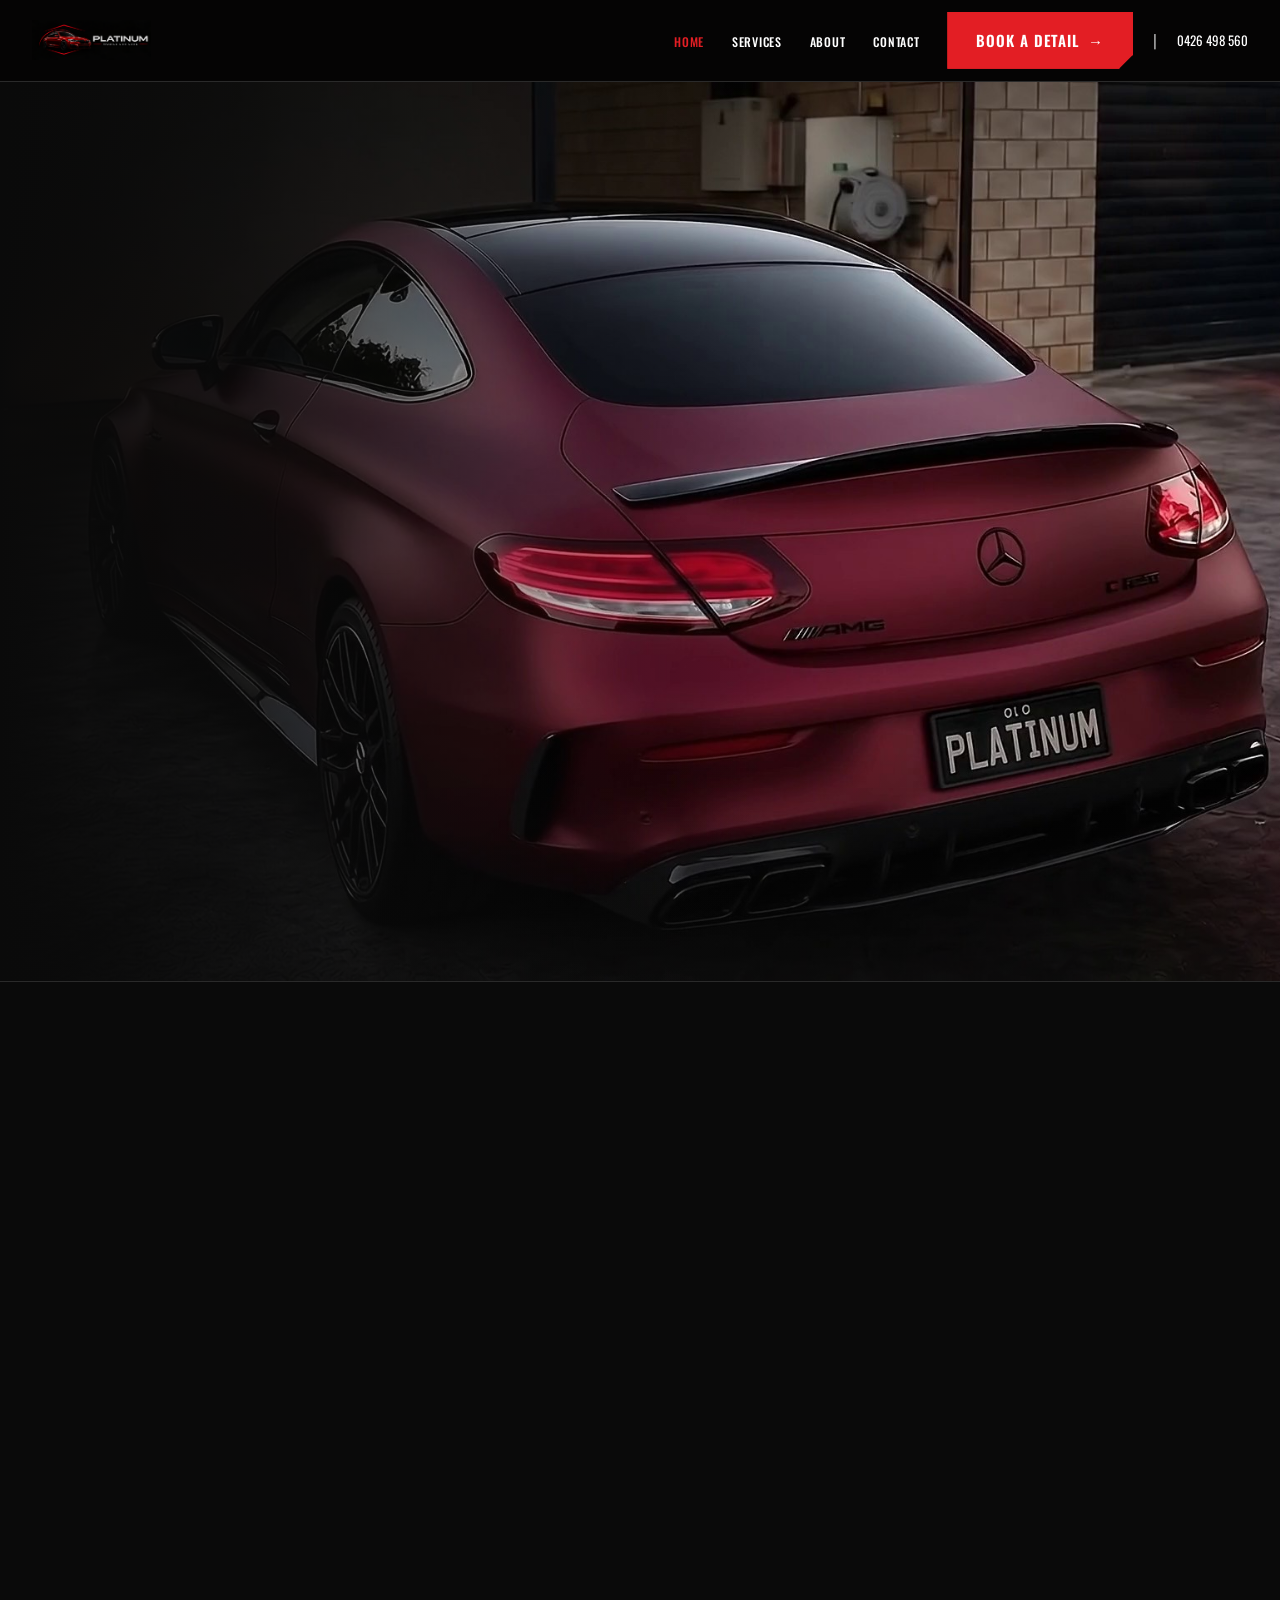
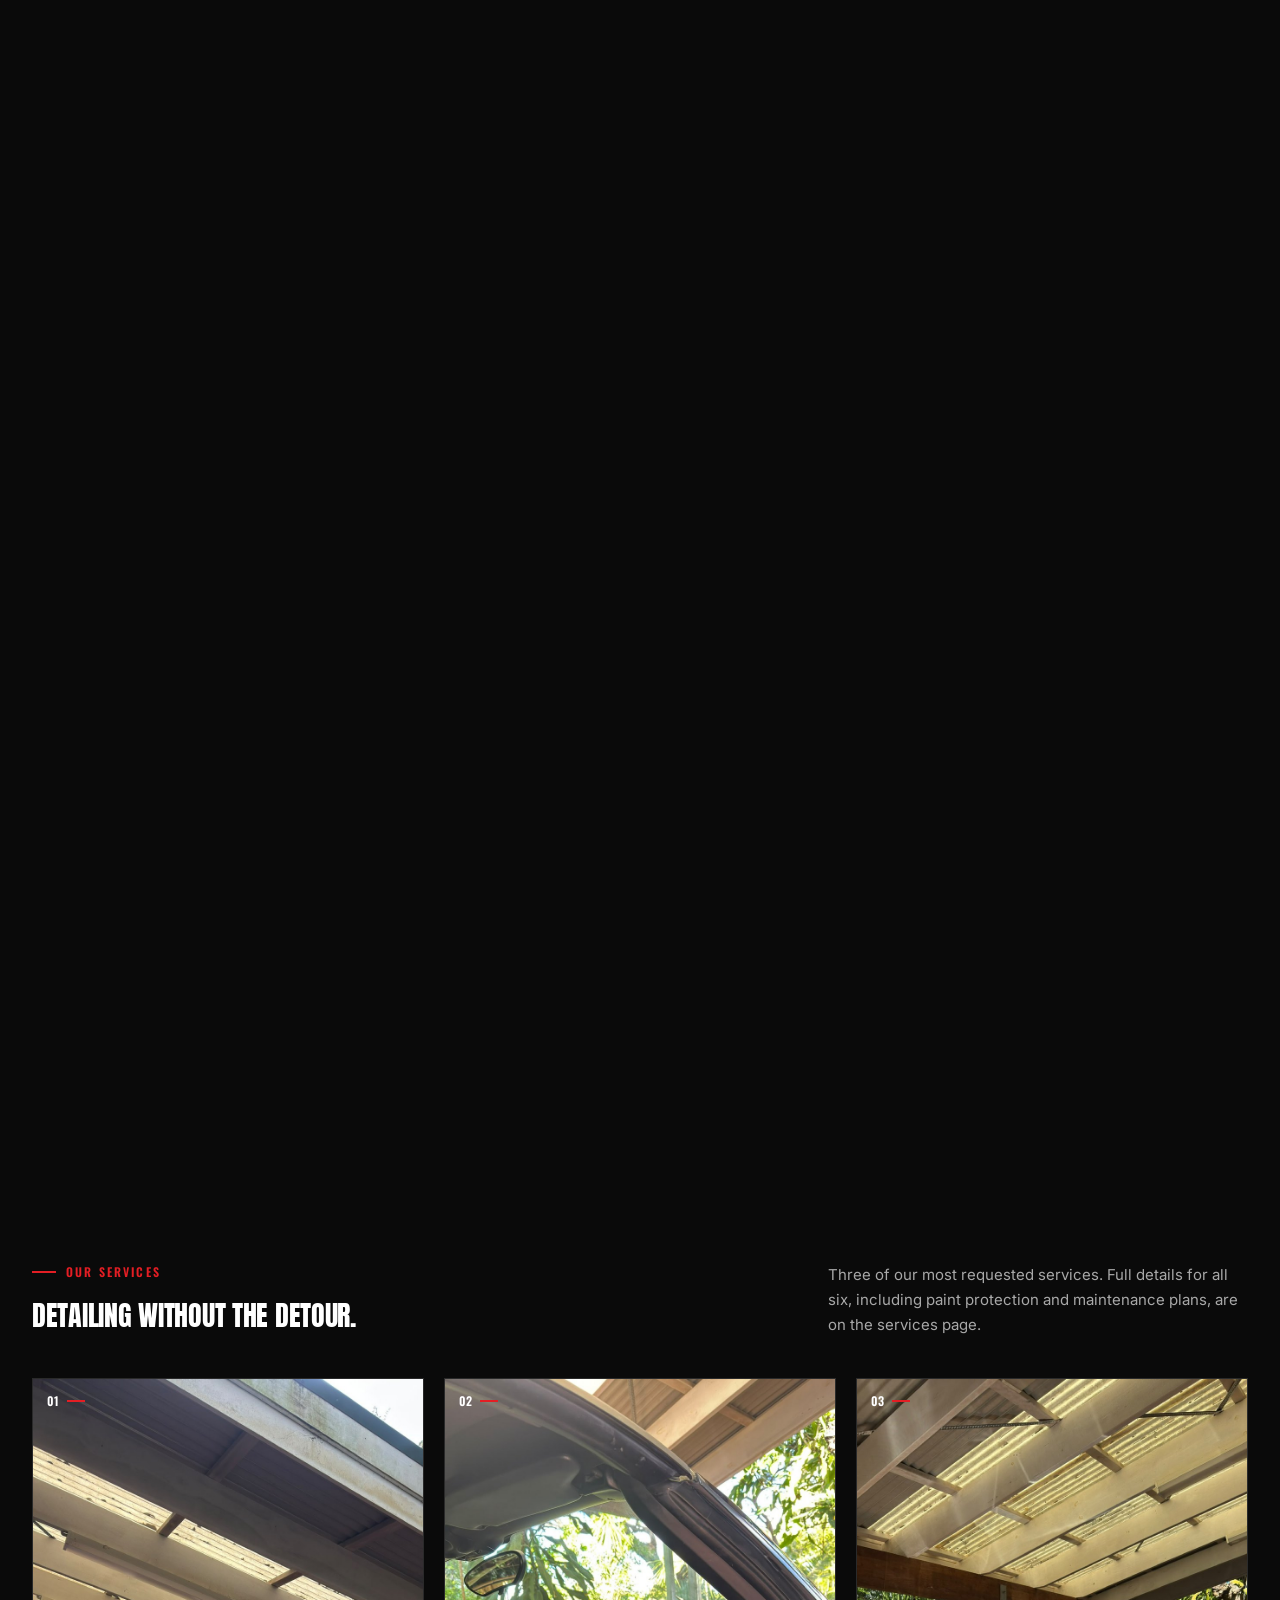
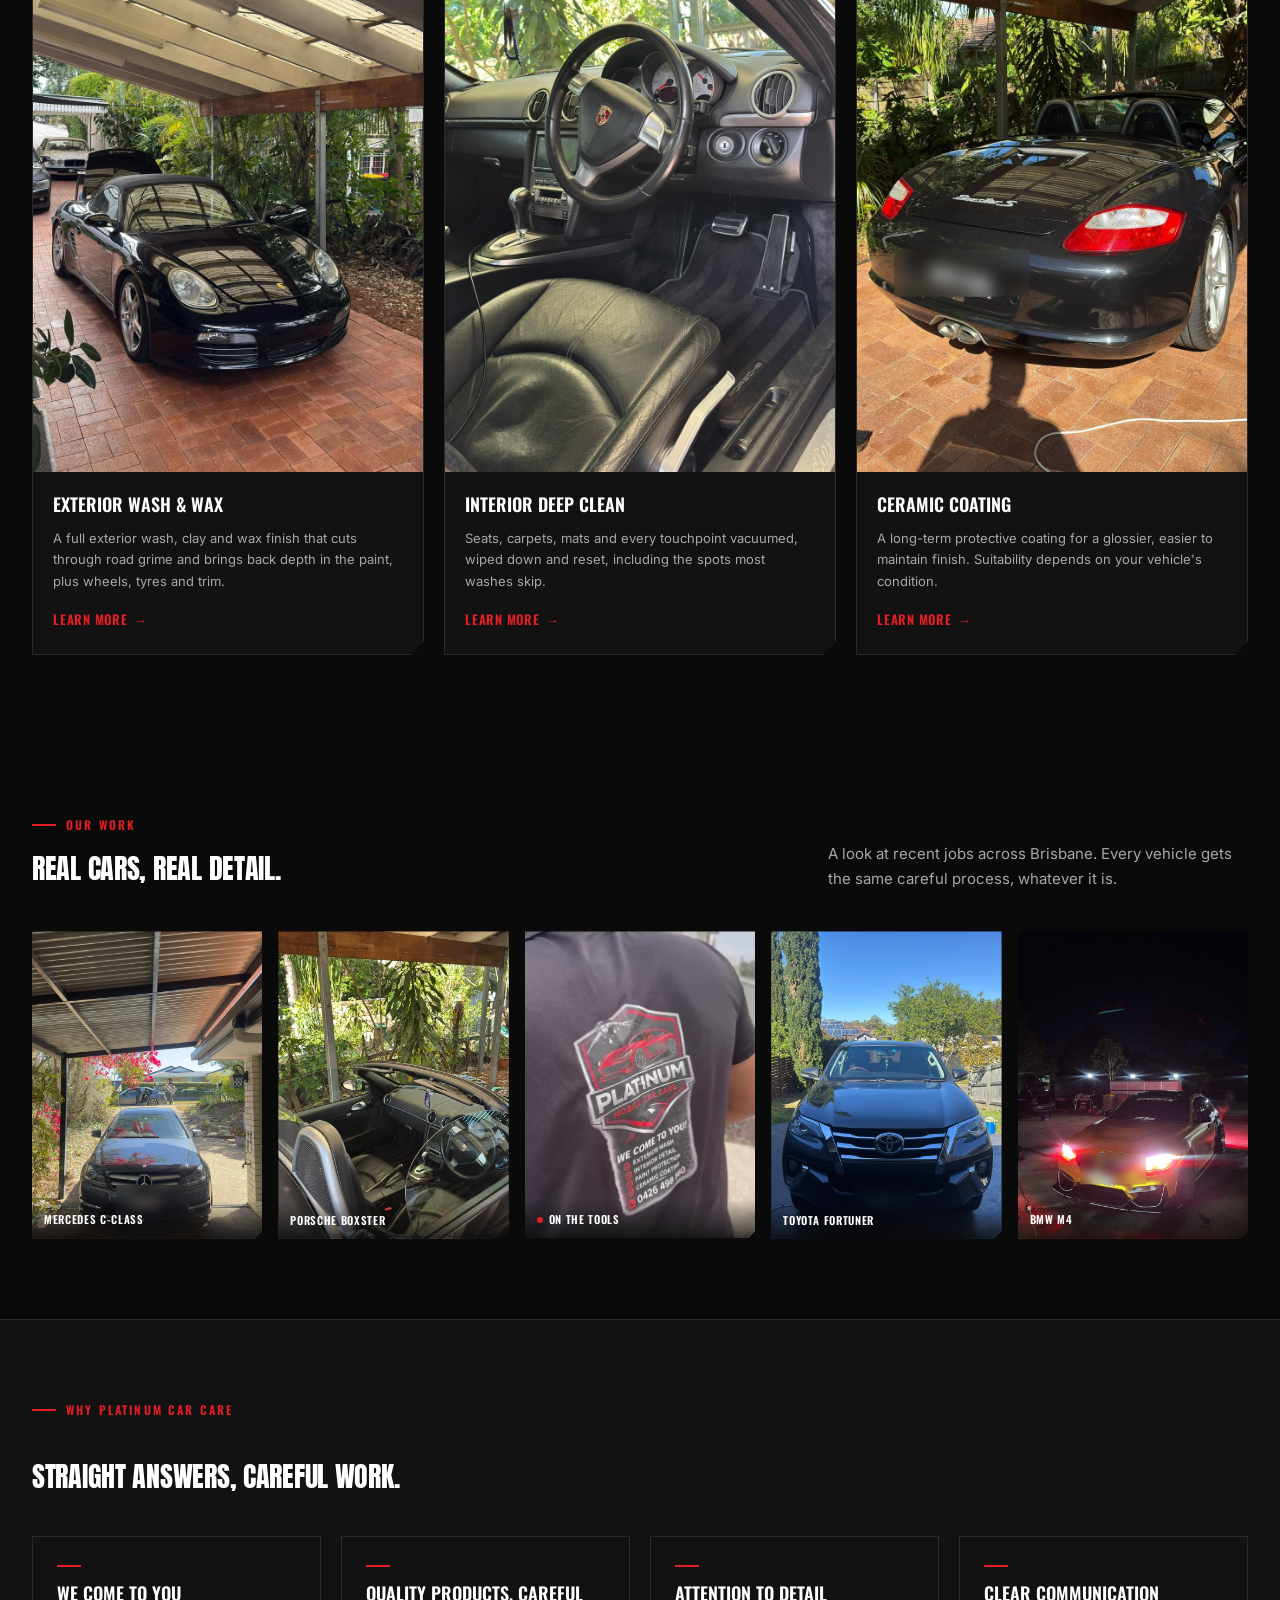
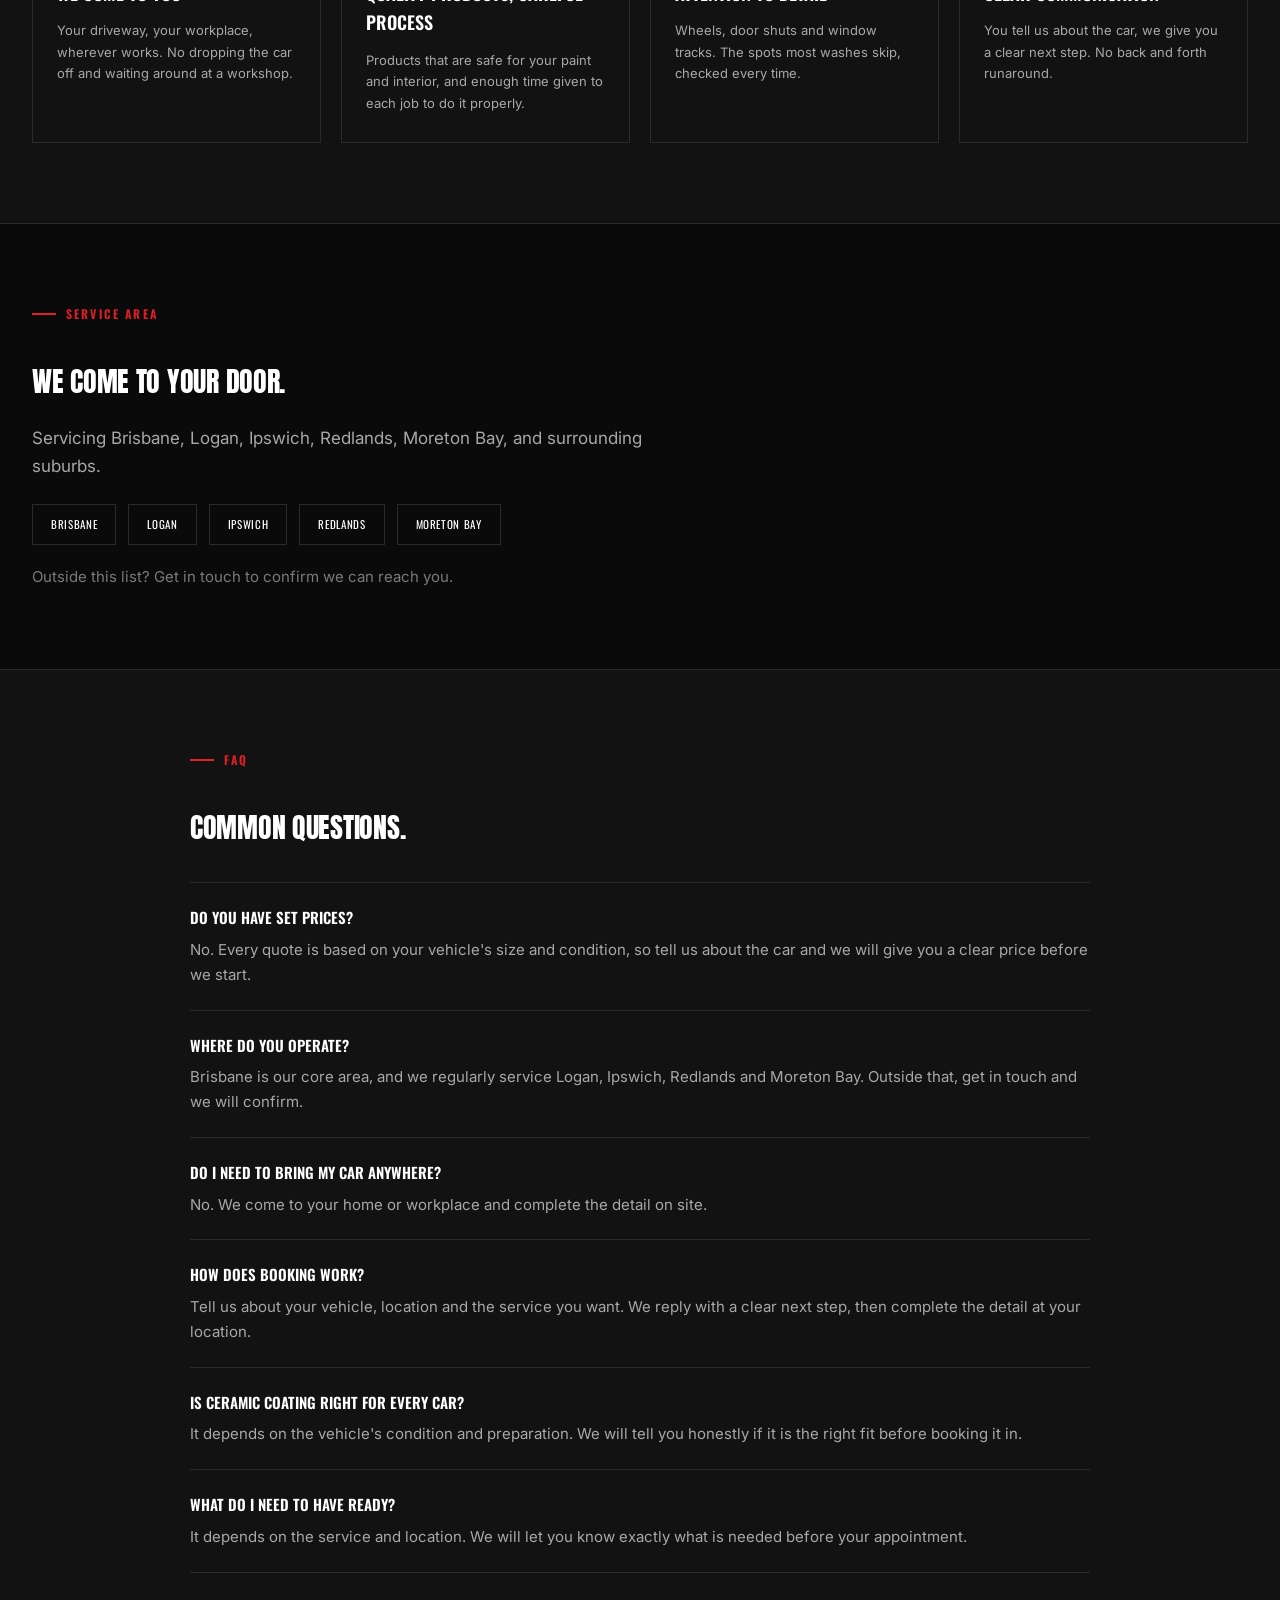
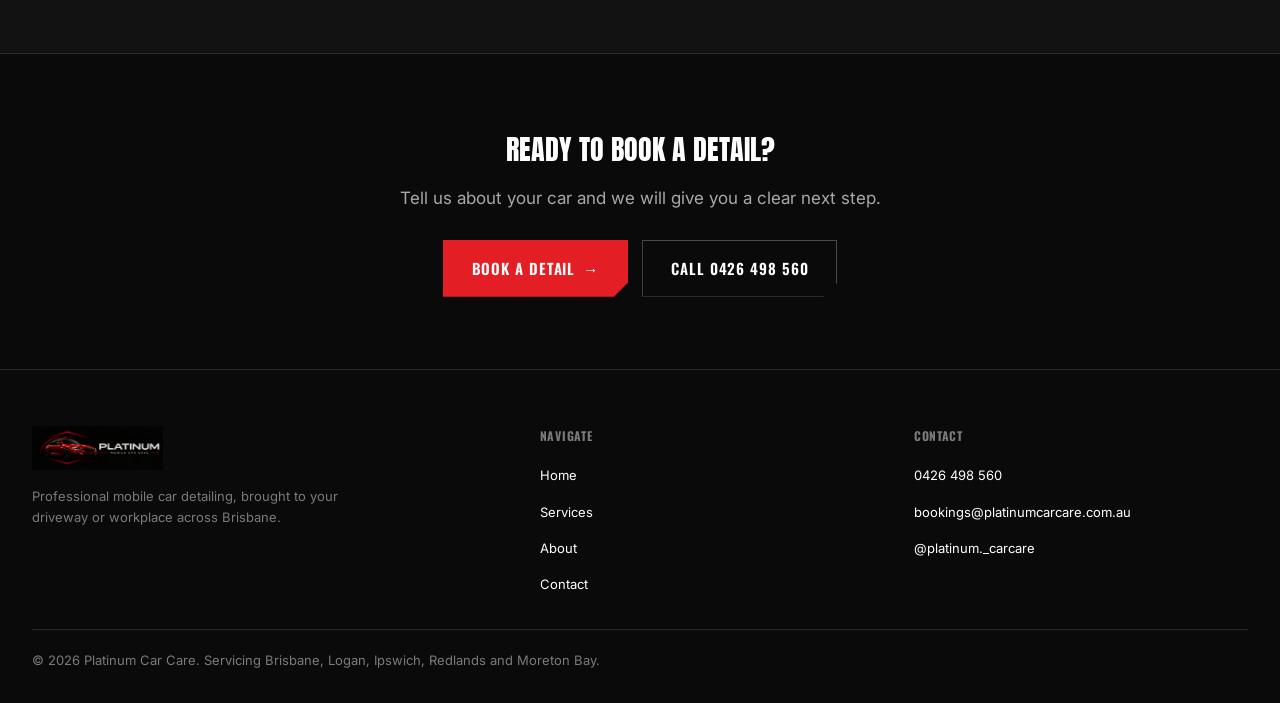
==== commit 9cb9b1ce: "Swap in updated hero orbit video with branded plate New AI-generated clip has a "PLATINUM" plate ins" ====
--- a/index.html
+++ b/index.html
@@ -58,7 +58,7 @@
       }
     </script>
     <div class="hero-cinema__pin">
-      <img class="hero-cinema__media" id="heroPoster" src="images/hero-amg-c63s.jpg" alt="Matte burgundy Mercedes-AMG C63 S coupe, rear three-quarter view, camera orbiting to the front" width="1671" height="941" loading="eager" fetchpriority="high">
+      <img class="hero-cinema__media" id="heroPoster" src="images/hero-amg-c63s.jpg" alt="Matte burgundy Mercedes-AMG C63 S coupe, rear three-quarter view, camera orbiting to the front" width="1920" height="1080" loading="eager" fetchpriority="high">
       <video class="hero-cinema__media hero-cinema__media--video" id="heroVideo" muted playsinline preload="none" aria-hidden="true"></video>
       <div class="hero-cinema__scrim" aria-hidden="true"></div>
 
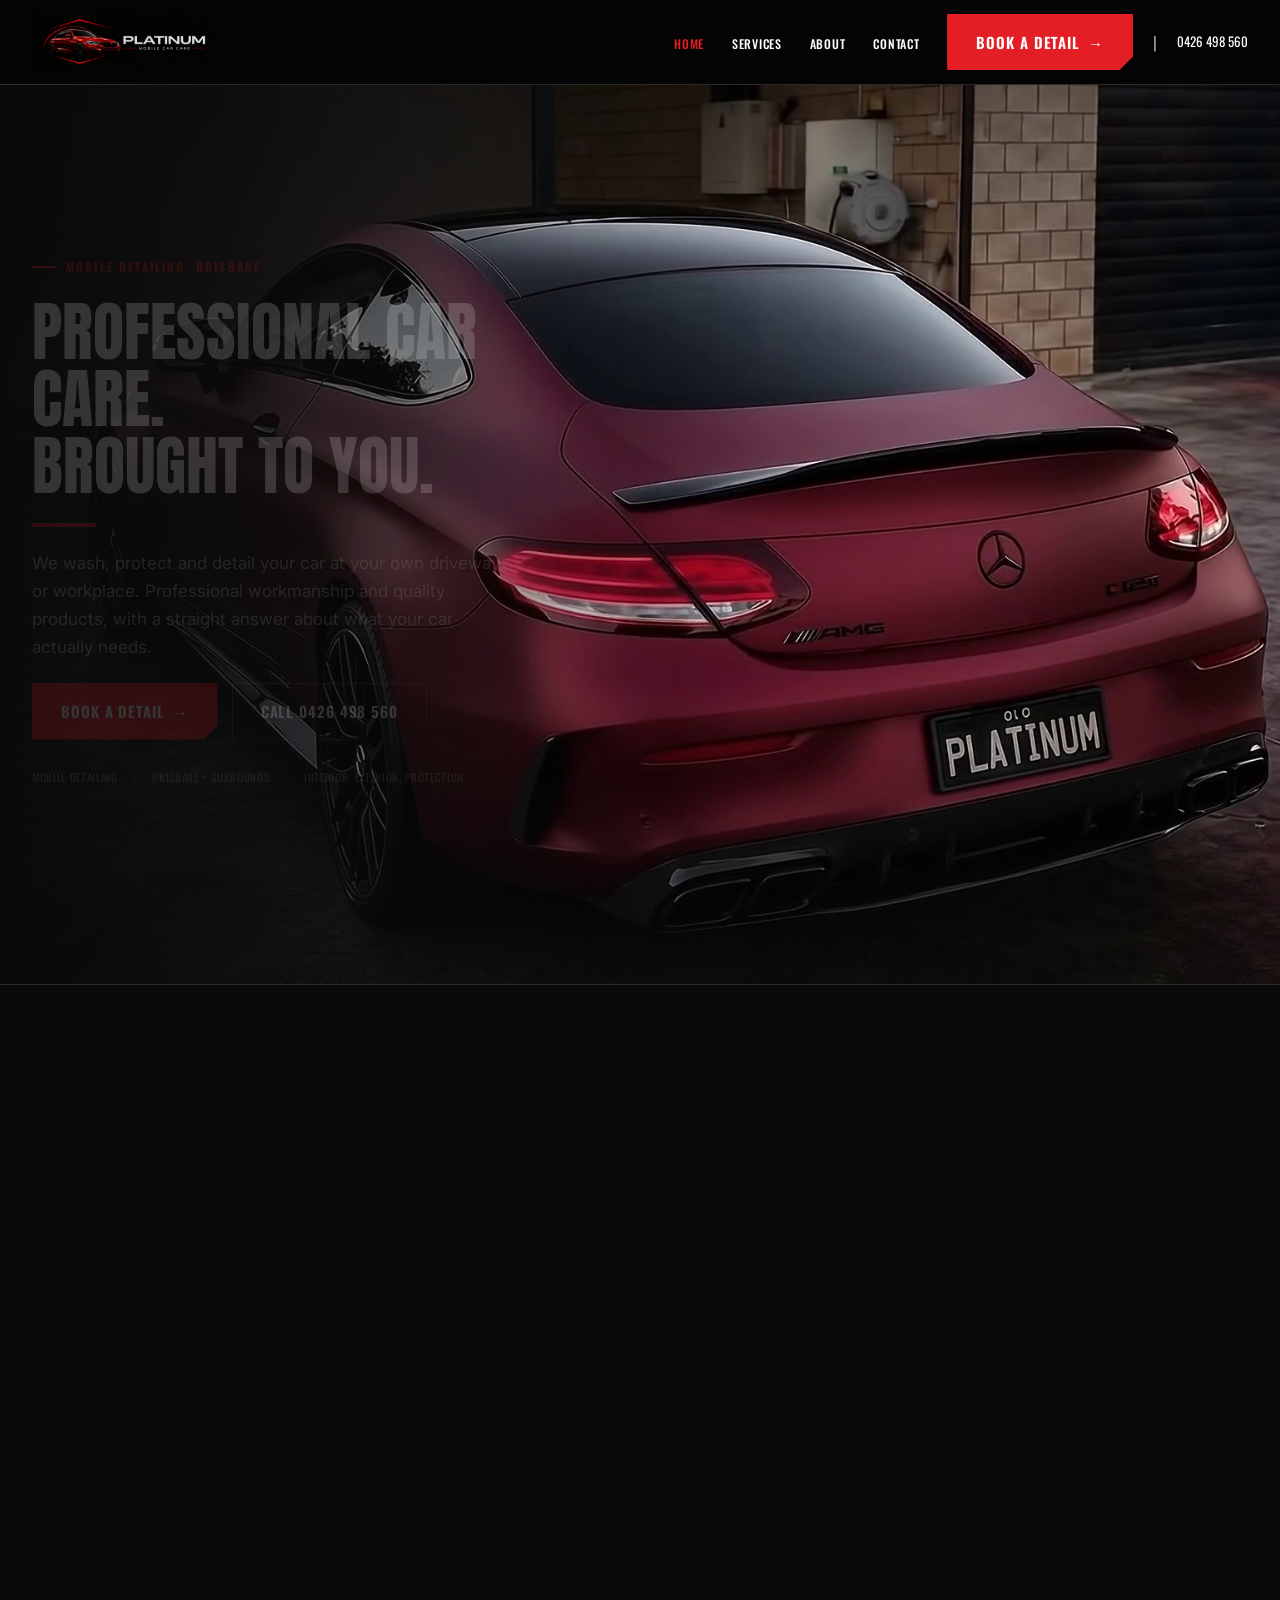
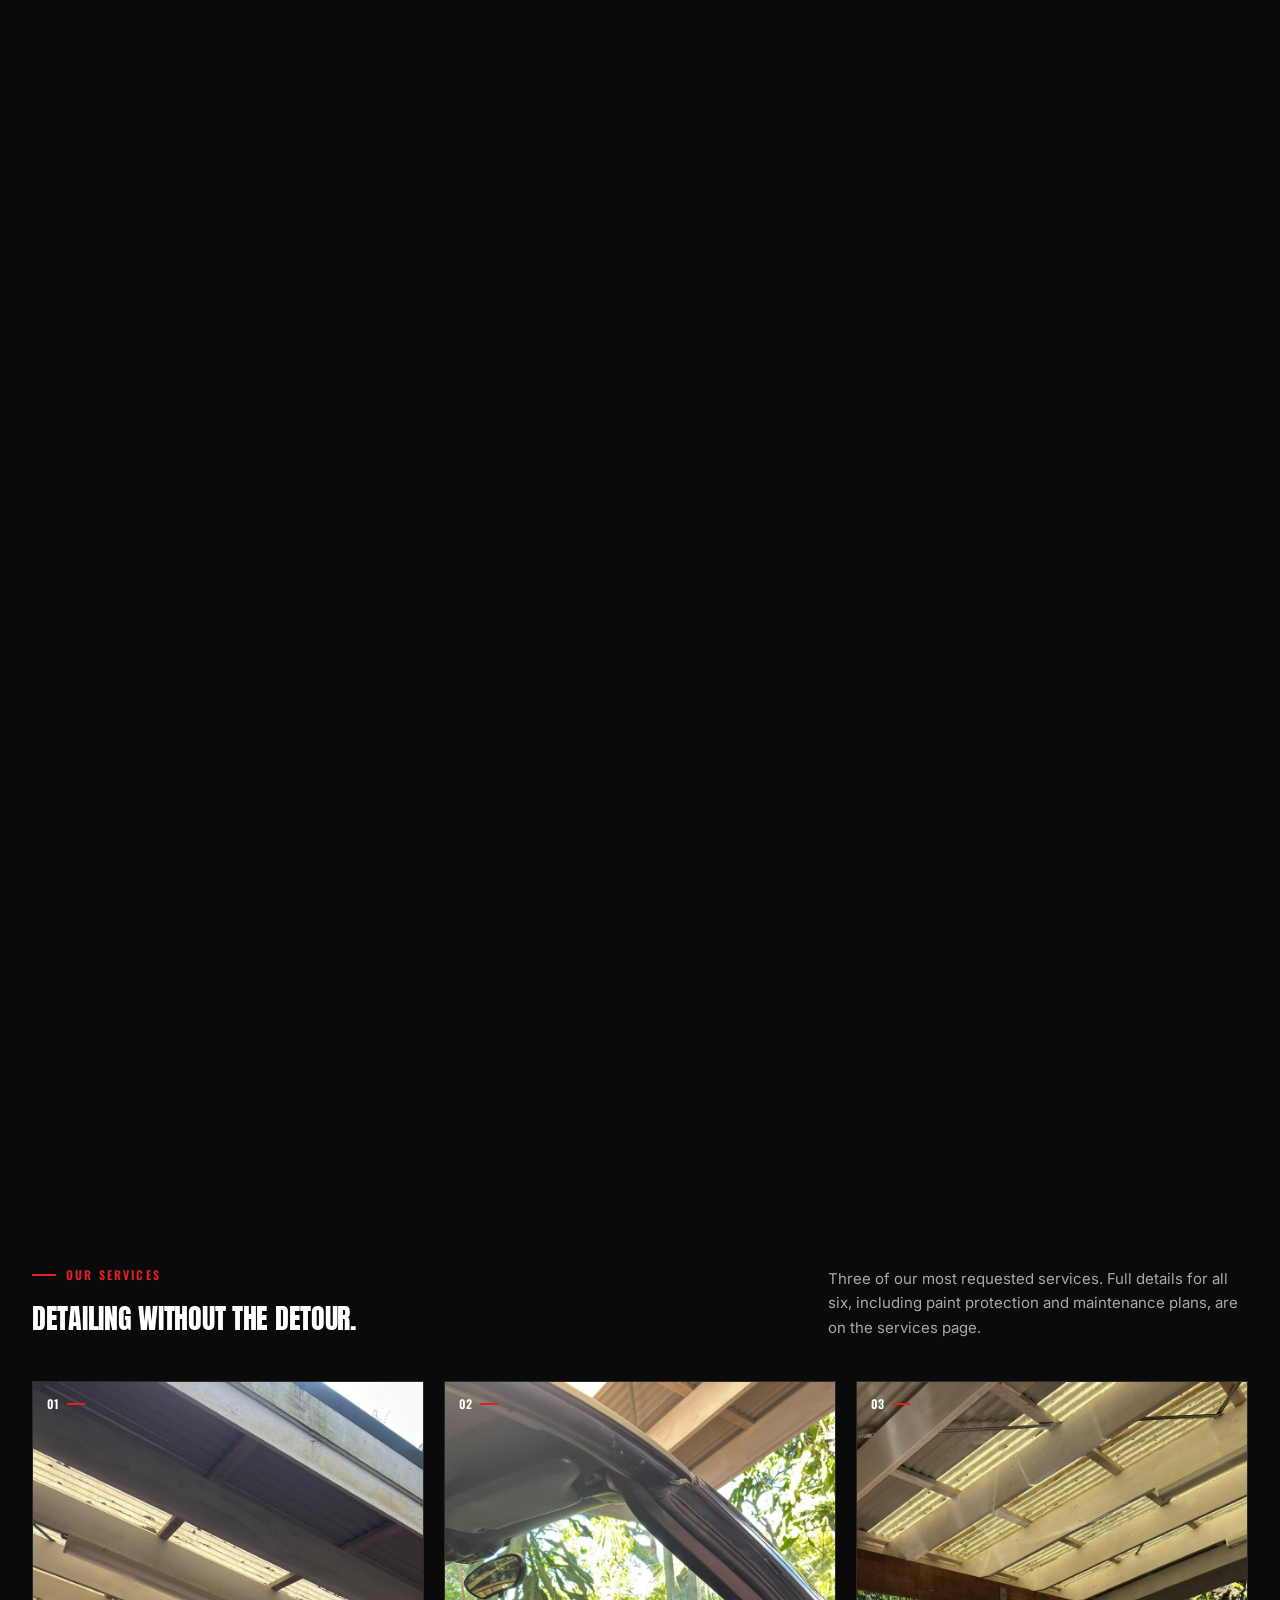
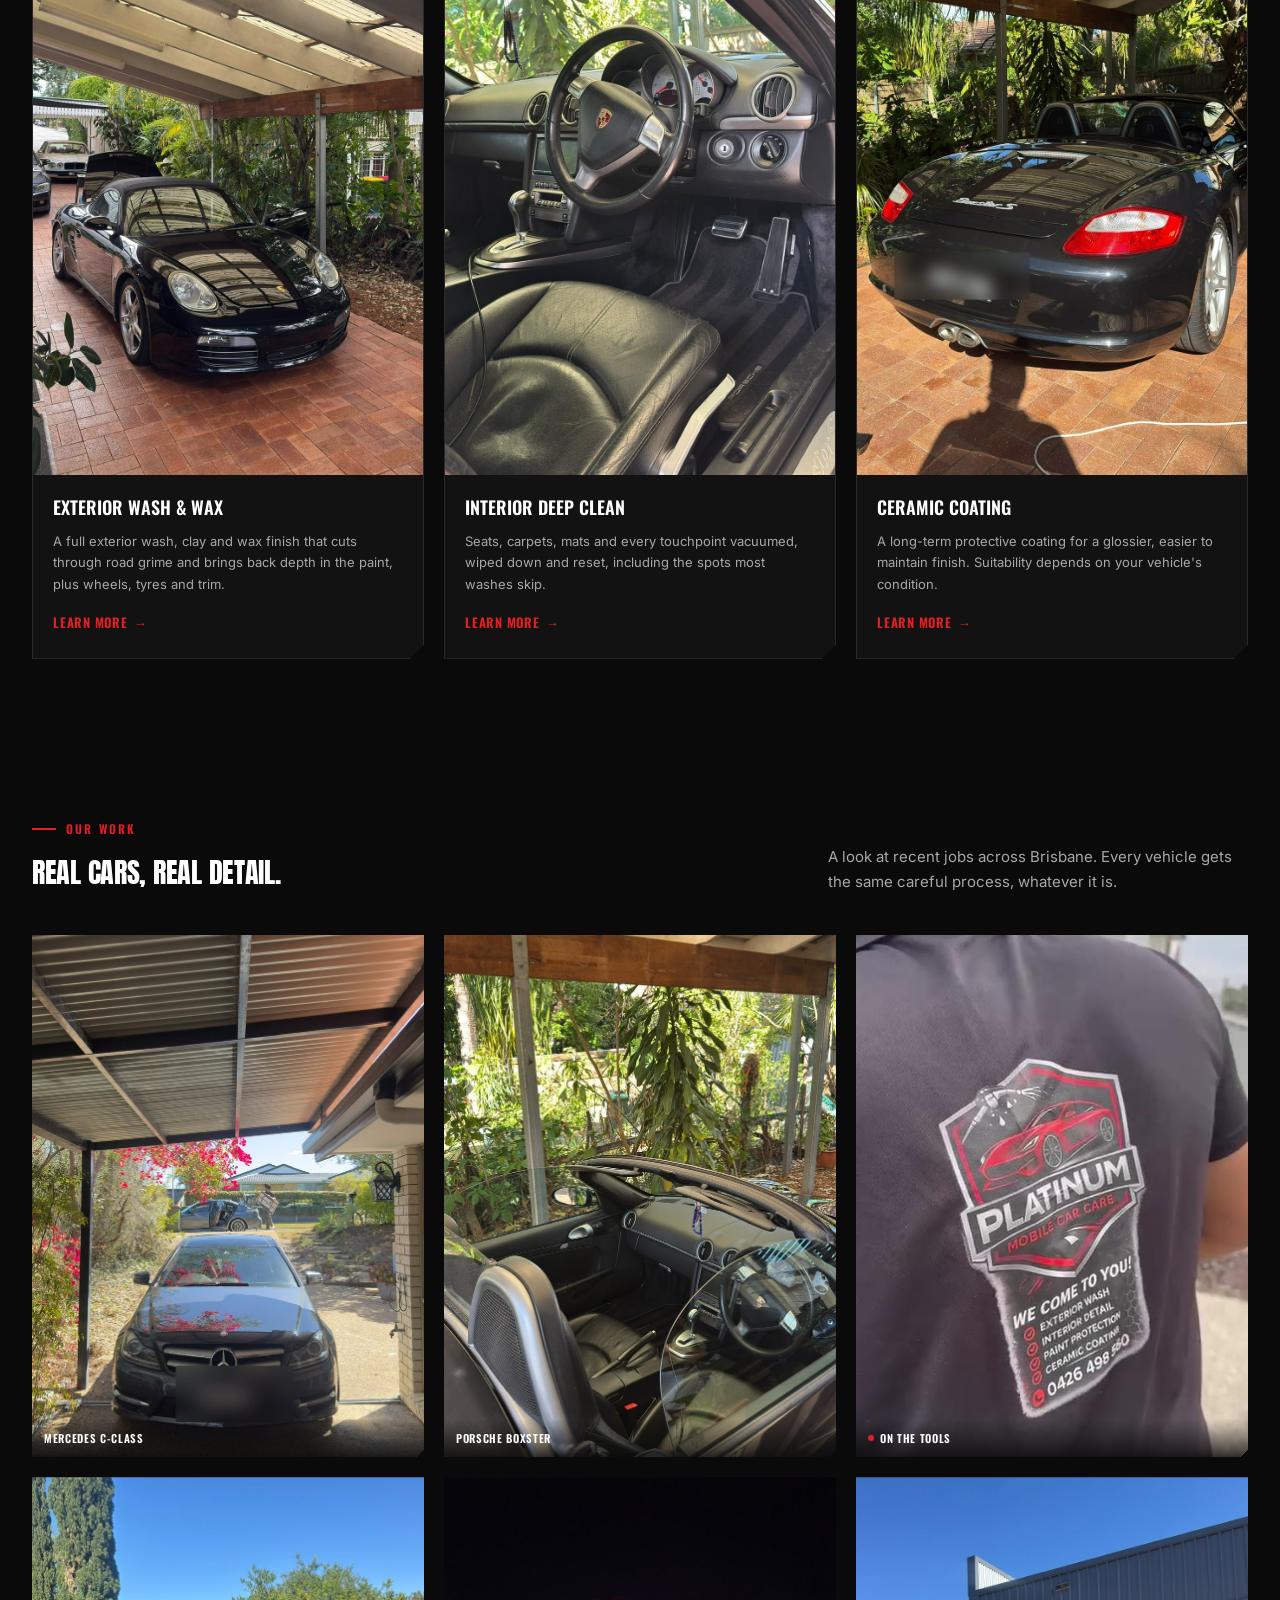
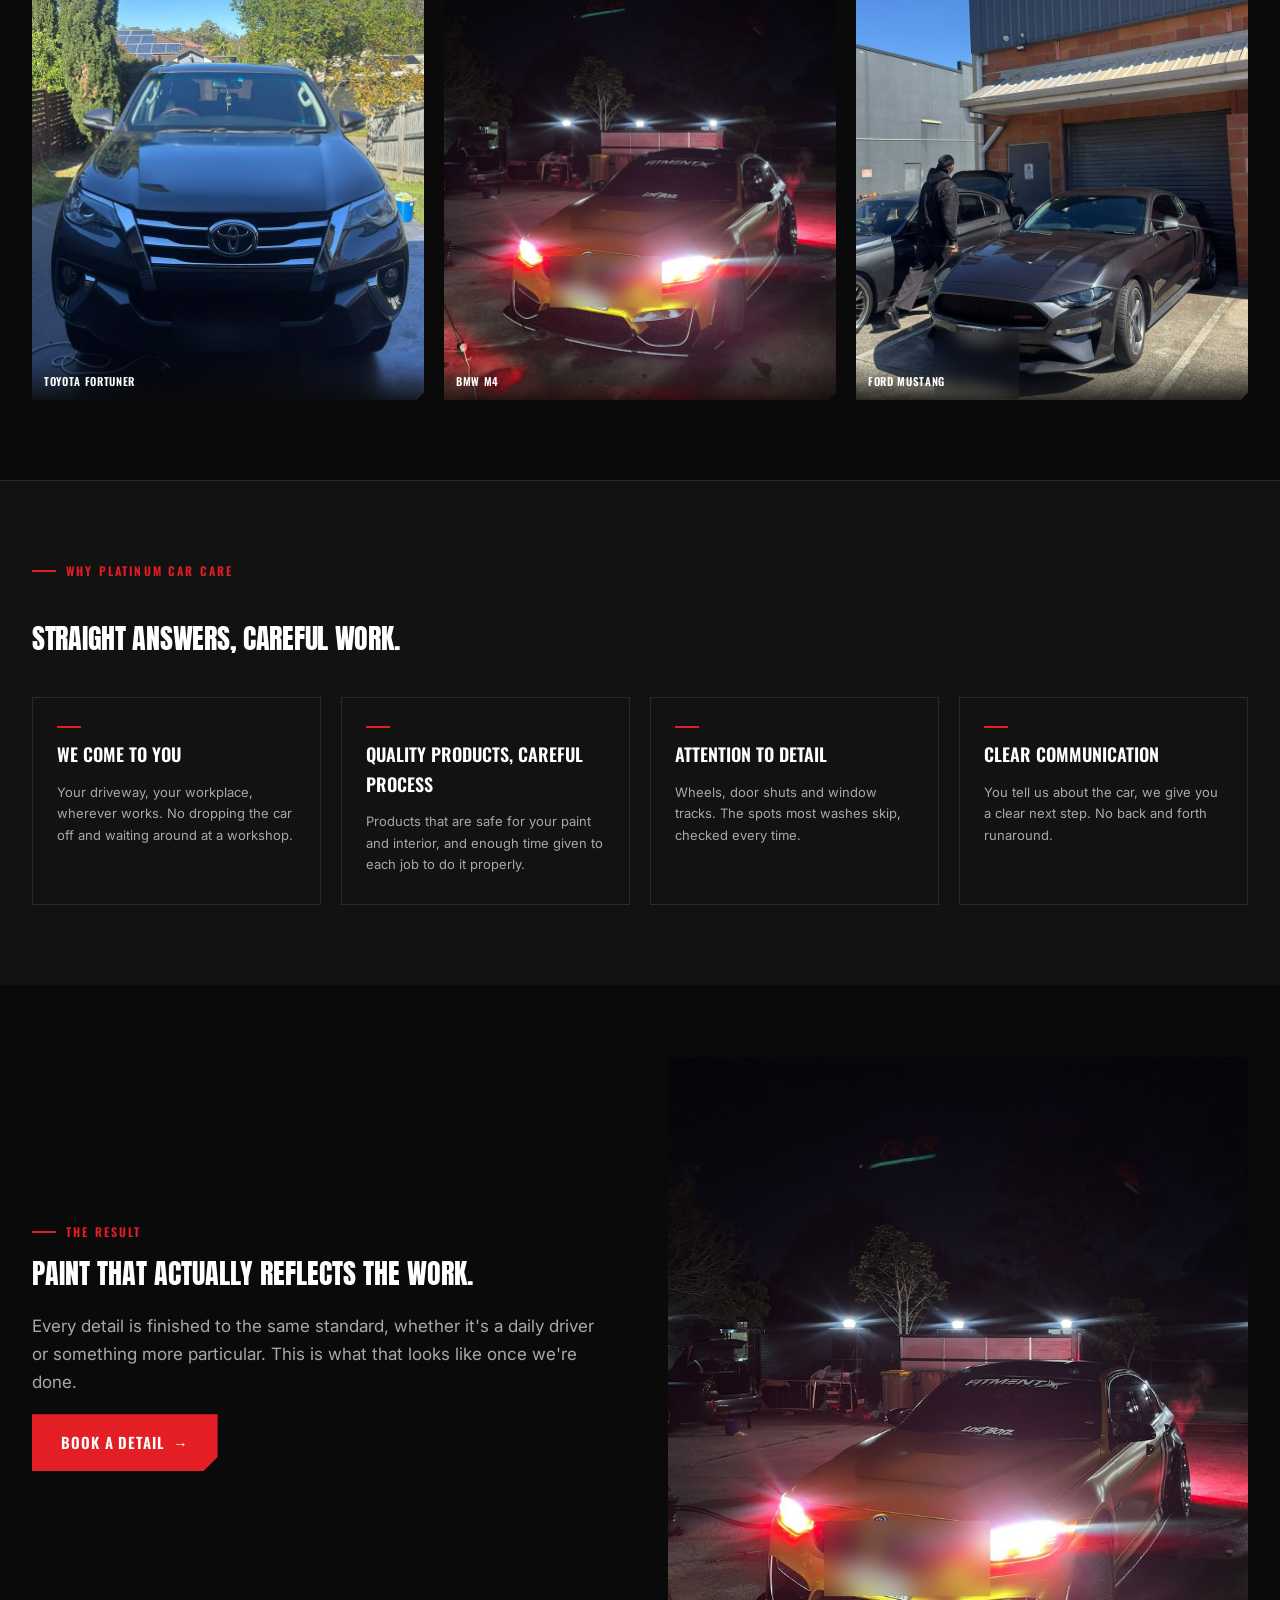
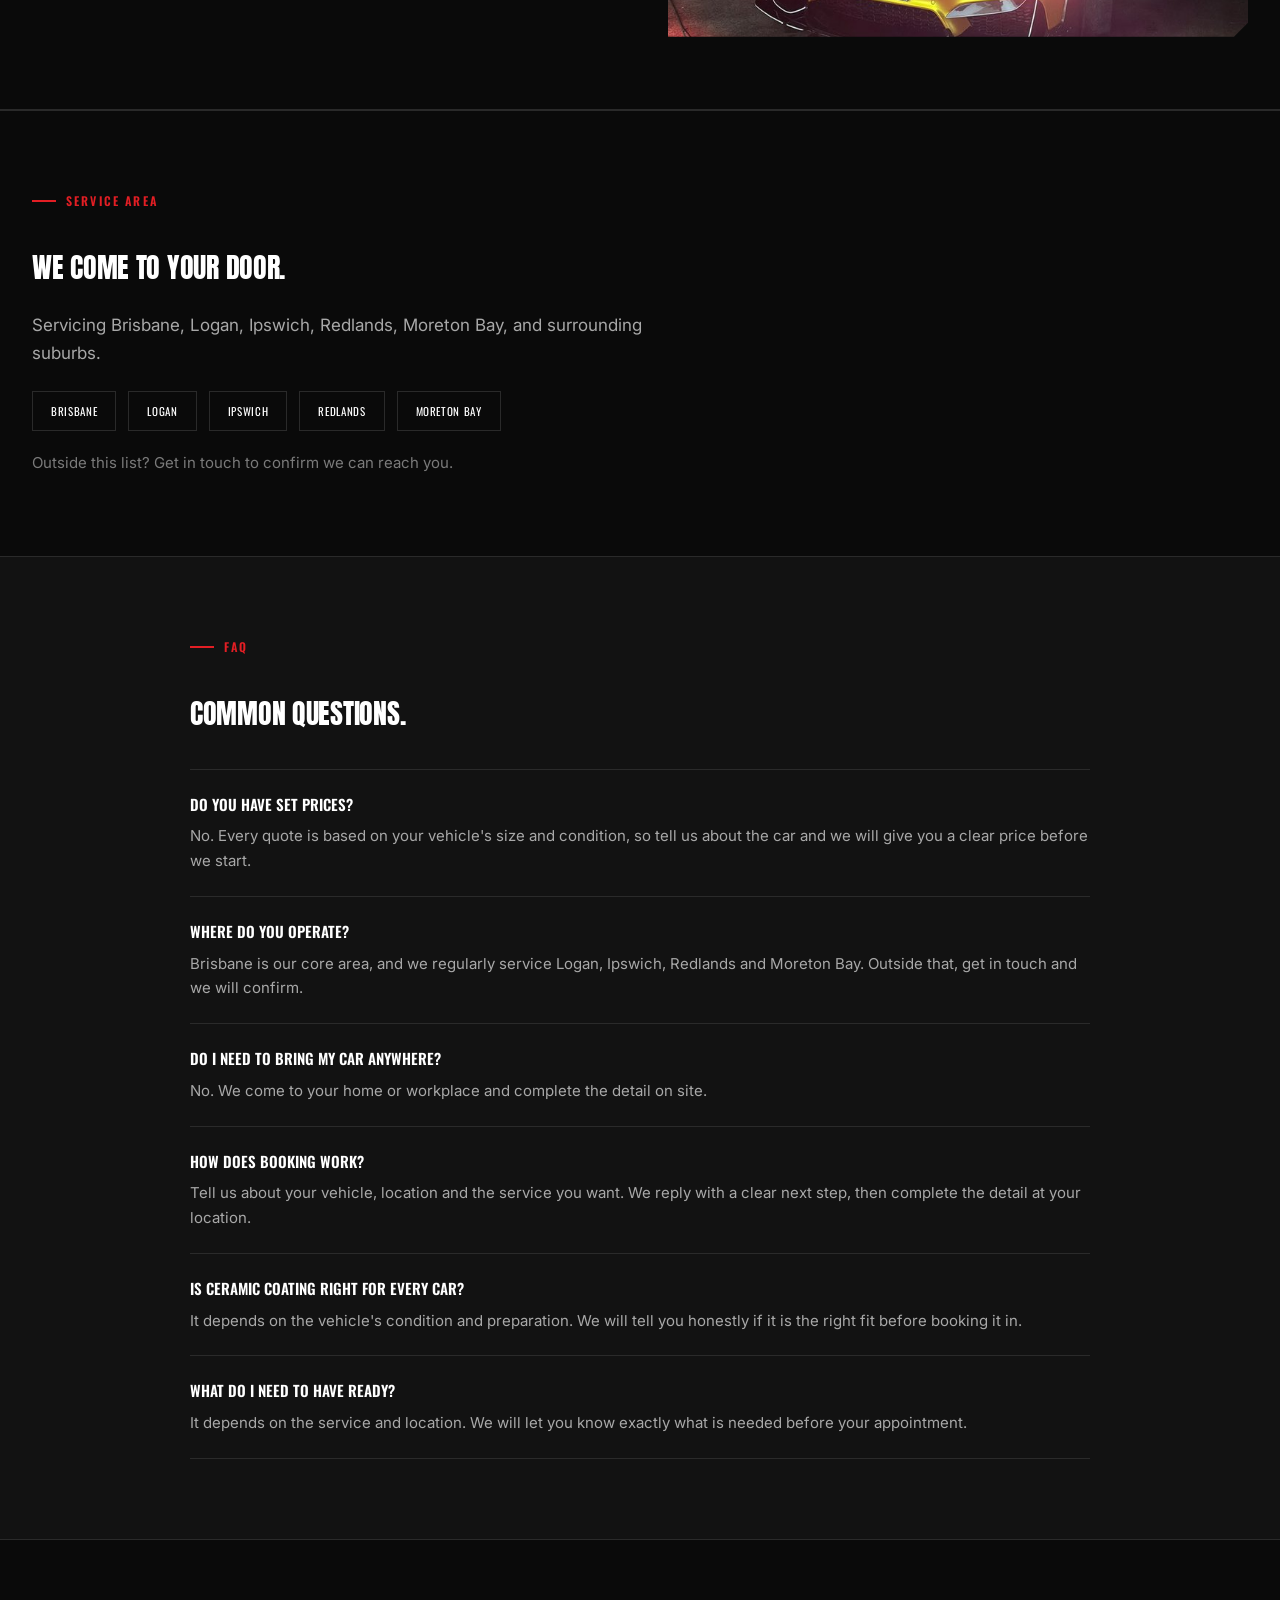
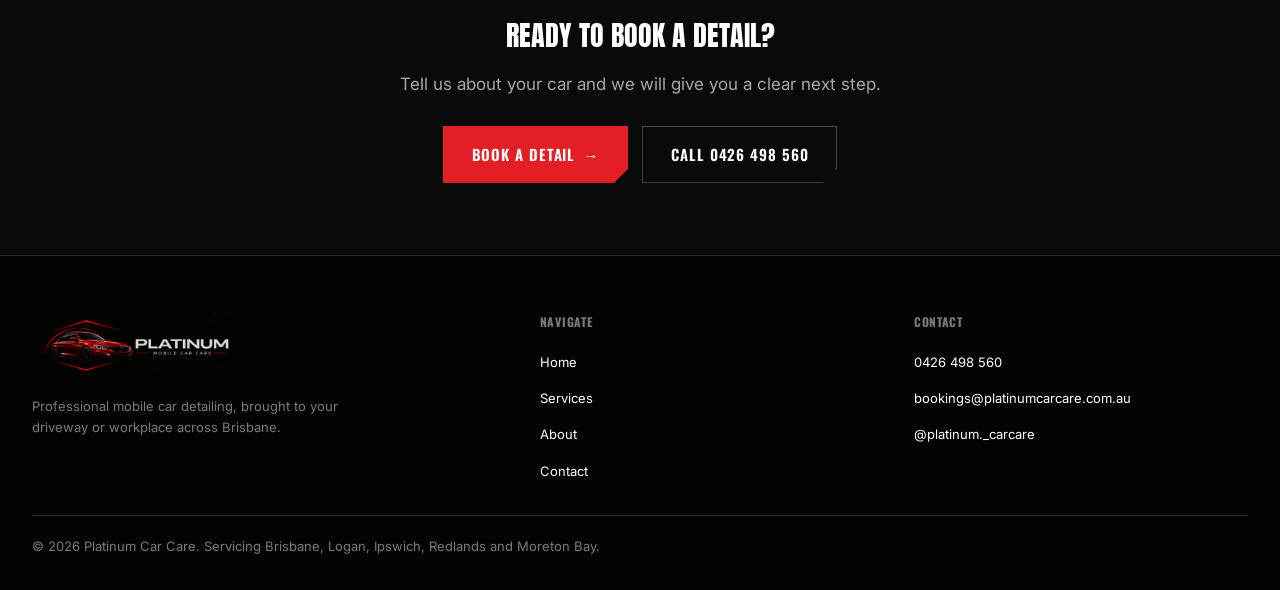
==== commit cec018fc: "Bigger logo, matched footer, more/bigger photo sections Header logo 40px -> 60px, footer logo 44px -" ====
--- a/index.html
+++ b/index.html
@@ -181,6 +181,10 @@
           <img src="images/gallery-bmw-night-detail.jpg" alt="Modified BMW M4 after an evening detail" loading="lazy" width="788" height="1400">
           <span class="gallery-item__caption">BMW M4</span>
         </div>
+        <div class="gallery-item">
+          <img src="images/about-mobile-setup-arrival.jpg" alt="Ford Mustang ready for a mobile detail" loading="lazy" width="900" height="1600">
+          <span class="gallery-item__caption">Ford Mustang</span>
+        </div>
       </div>
     </div>
   </section>
@@ -216,6 +220,25 @@
           <h3 class="feature-card__title">Clear Communication</h3>
           <p class="feature-card__desc">You tell us about the car, we give you a clear next step. No back and forth runaround.</p>
         </div>
+      </div>
+    </div>
+  </section>
+
+  <section class="service-detail is-reveal" aria-labelledby="finish-heading">
+    <div class="service-detail__inner">
+      <div>
+        <div class="section-heading__eyebrow">
+          <span class="bar" aria-hidden="true"></span>
+          <span class="label">The Result</span>
+        </div>
+        <h2 class="service-detail__title" id="finish-heading">Paint That Actually Reflects The Work.</h2>
+        <p class="service-detail__desc">Every detail is finished to the same standard, whether it's a daily driver or something more particular. This is what that looks like once we're done.</p>
+        <div class="hero__ctas">
+          <a class="btn btn-primary" href="contact.html#enquiry">Book a Detail <span class="btn-arrow" aria-hidden="true">&rarr;</span></a>
+        </div>
+      </div>
+      <div class="service-detail__media">
+        <img src="images/gallery-bmw-night-detail.jpg" alt="Modified BMW M4 after an evening detail, deep gloss under the lights" loading="lazy" width="788" height="1400">
       </div>
     </div>
   </section>
--- a/styles.css
+++ b/styles.css
@@ -208,7 +208,7 @@
   font-family: var(--font-heading);
 }
 
-.site-header__logo img { height: 40px; width: auto; }
+.site-header__logo img { height: 60px; width: auto; }
 
 .nav-toggle {
   display: none;
@@ -625,15 +625,15 @@
 
 .gallery-grid {
   display: grid;
-  grid-template-columns: repeat(5, 1fr);
-  gap: 16px;
+  grid-template-columns: repeat(3, 1fr);
+  gap: 20px;
   margin-top: 40px;
 }
-@media (max-width: 1100px) {
-  .gallery-grid { grid-template-columns: repeat(3, 1fr); }
+@media (max-width: 900px) {
+  .gallery-grid { grid-template-columns: repeat(2, 1fr); }
 }
 @media (max-width: 560px) {
-  .gallery-grid { grid-template-columns: repeat(2, 1fr); gap: 10px; }
+  .gallery-grid { grid-template-columns: 1fr; gap: 16px; max-width: 420px; margin-left: auto; margin-right: auto; }
 }
 
 .gallery-item {
@@ -818,7 +818,7 @@
 /* ---------- Footer ---------- */
 
 .site-footer {
-  background: var(--black-1);
+  background: var(--header-bg);
   border-top: var(--border-hairline);
   padding: 56px var(--container-pad) 32px;
 }
@@ -832,7 +832,7 @@
 @media (max-width: 700px) {
   .site-footer__grid { grid-template-columns: 1fr; gap: 28px; }
 }
-.site-footer__logo { height: 44px; width: auto; margin-bottom: 16px; }
+.site-footer__logo { height: 68px; width: auto; margin-bottom: 16px; }
 .site-footer__blurb {
   color: var(--text-muted);
   font-size: var(--text-body-sm);
@@ -1146,6 +1146,16 @@
   flex-direction: column;
   gap: 32px;
 }
+.contact-aside__media {
+  clip-path: var(--diagonal-clip);
+  aspect-ratio: 4 / 5;
+  overflow: hidden;
+}
+.contact-aside__media img {
+  width: 100%;
+  height: 100%;
+  object-fit: cover;
+}
 .contact-card {
   background: var(--bg-surface);
   border: var(--border-hairline);
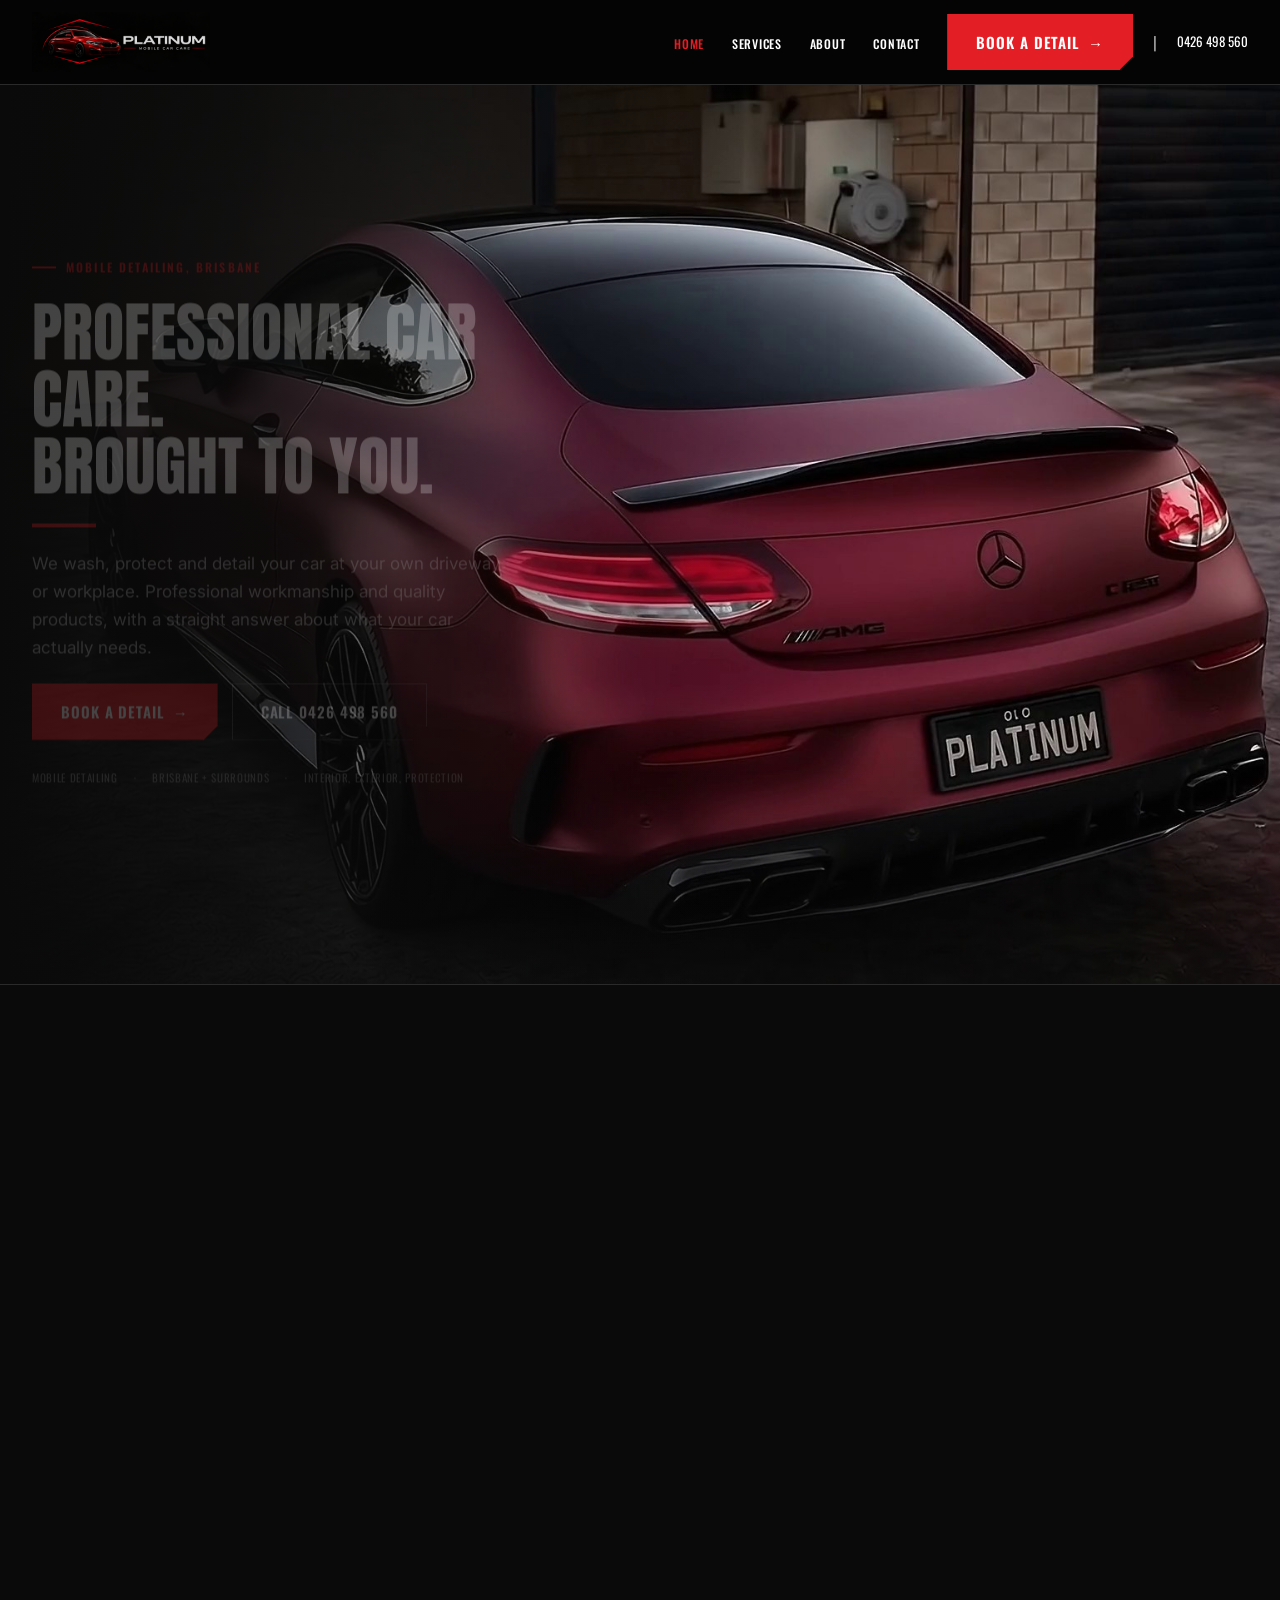
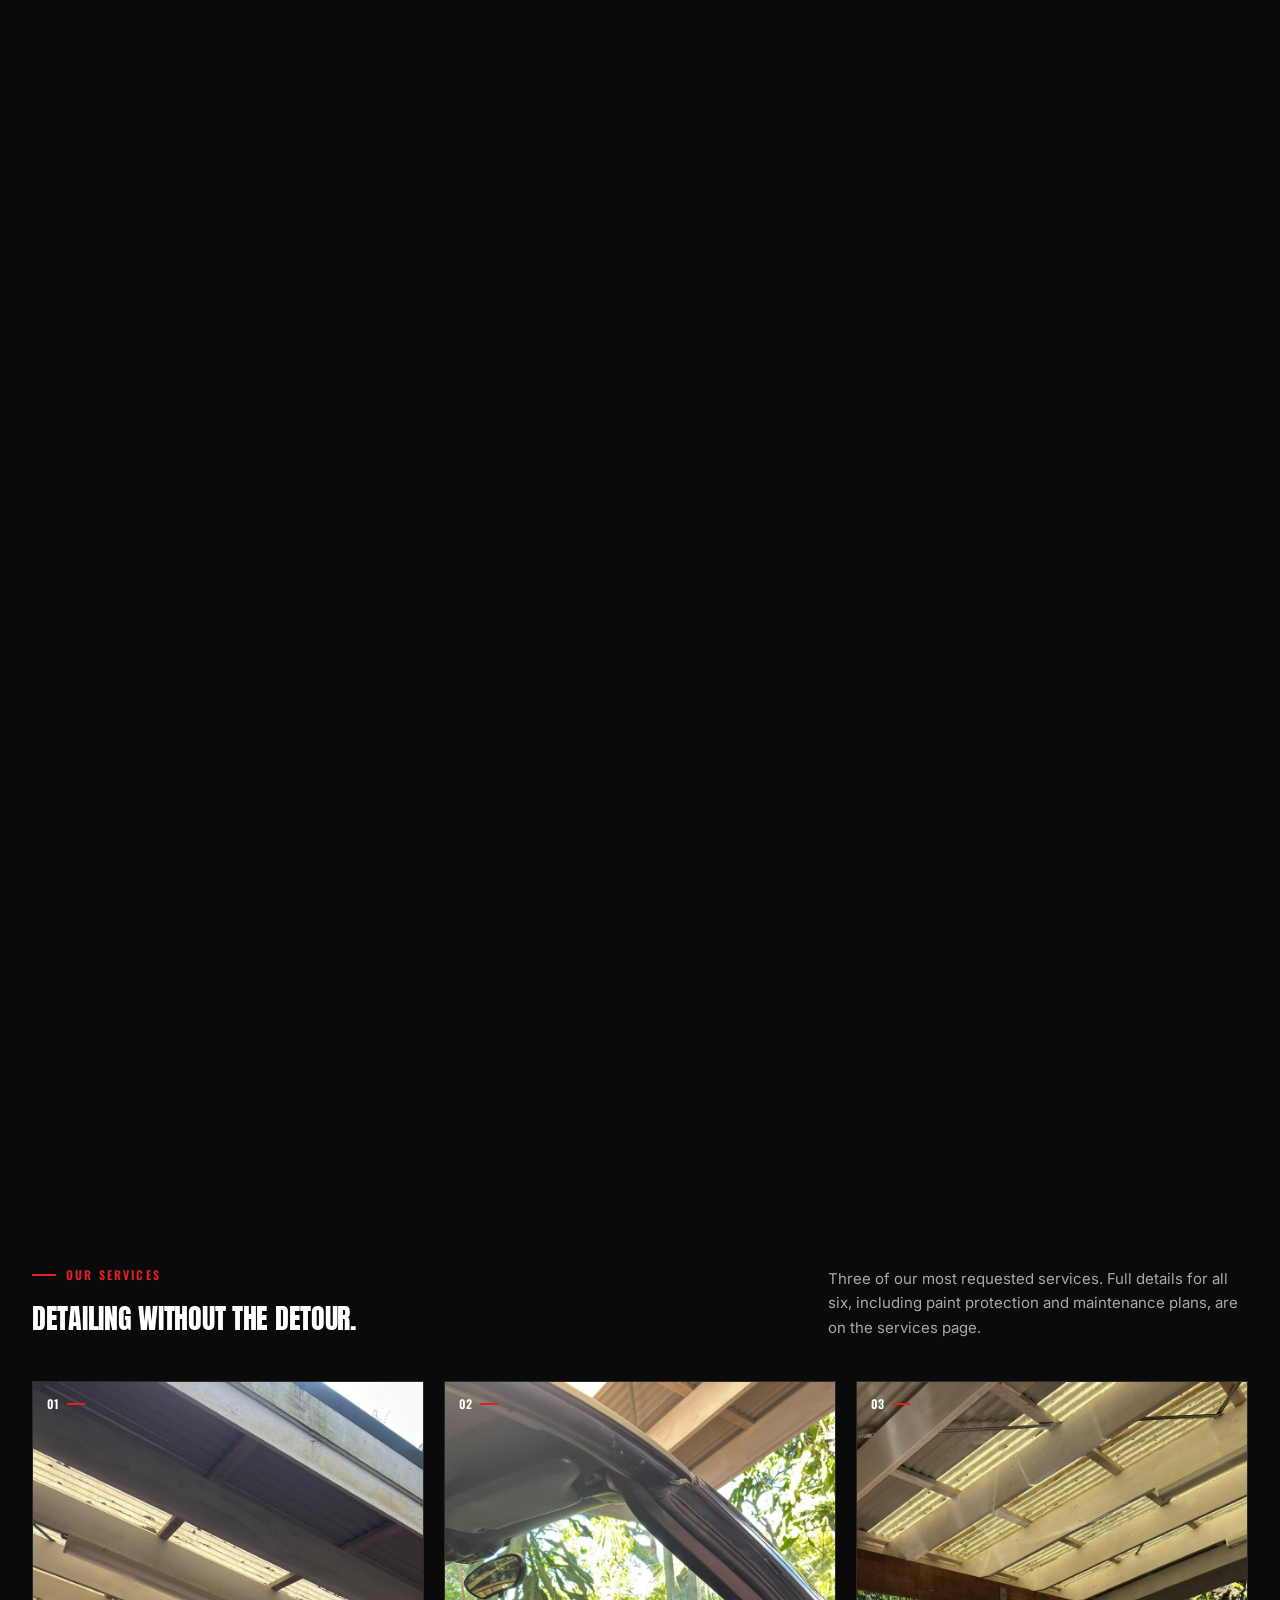
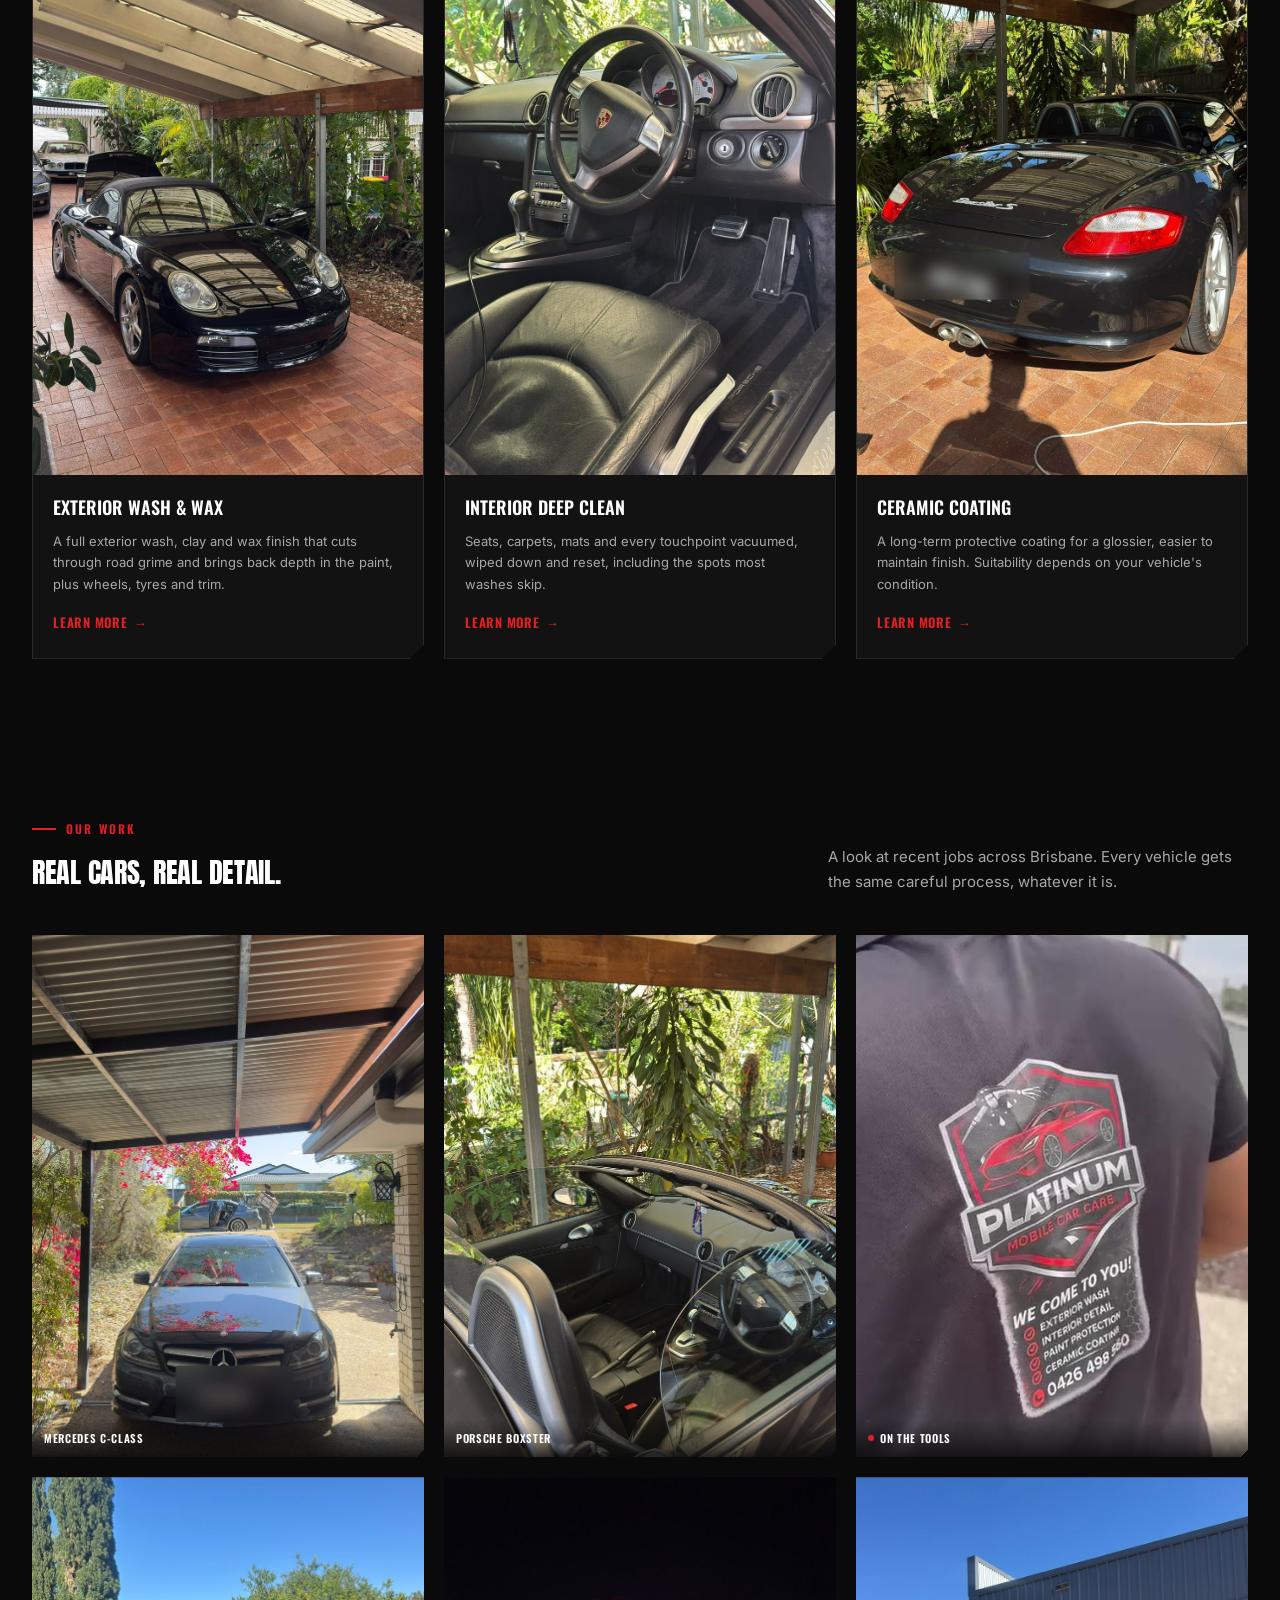
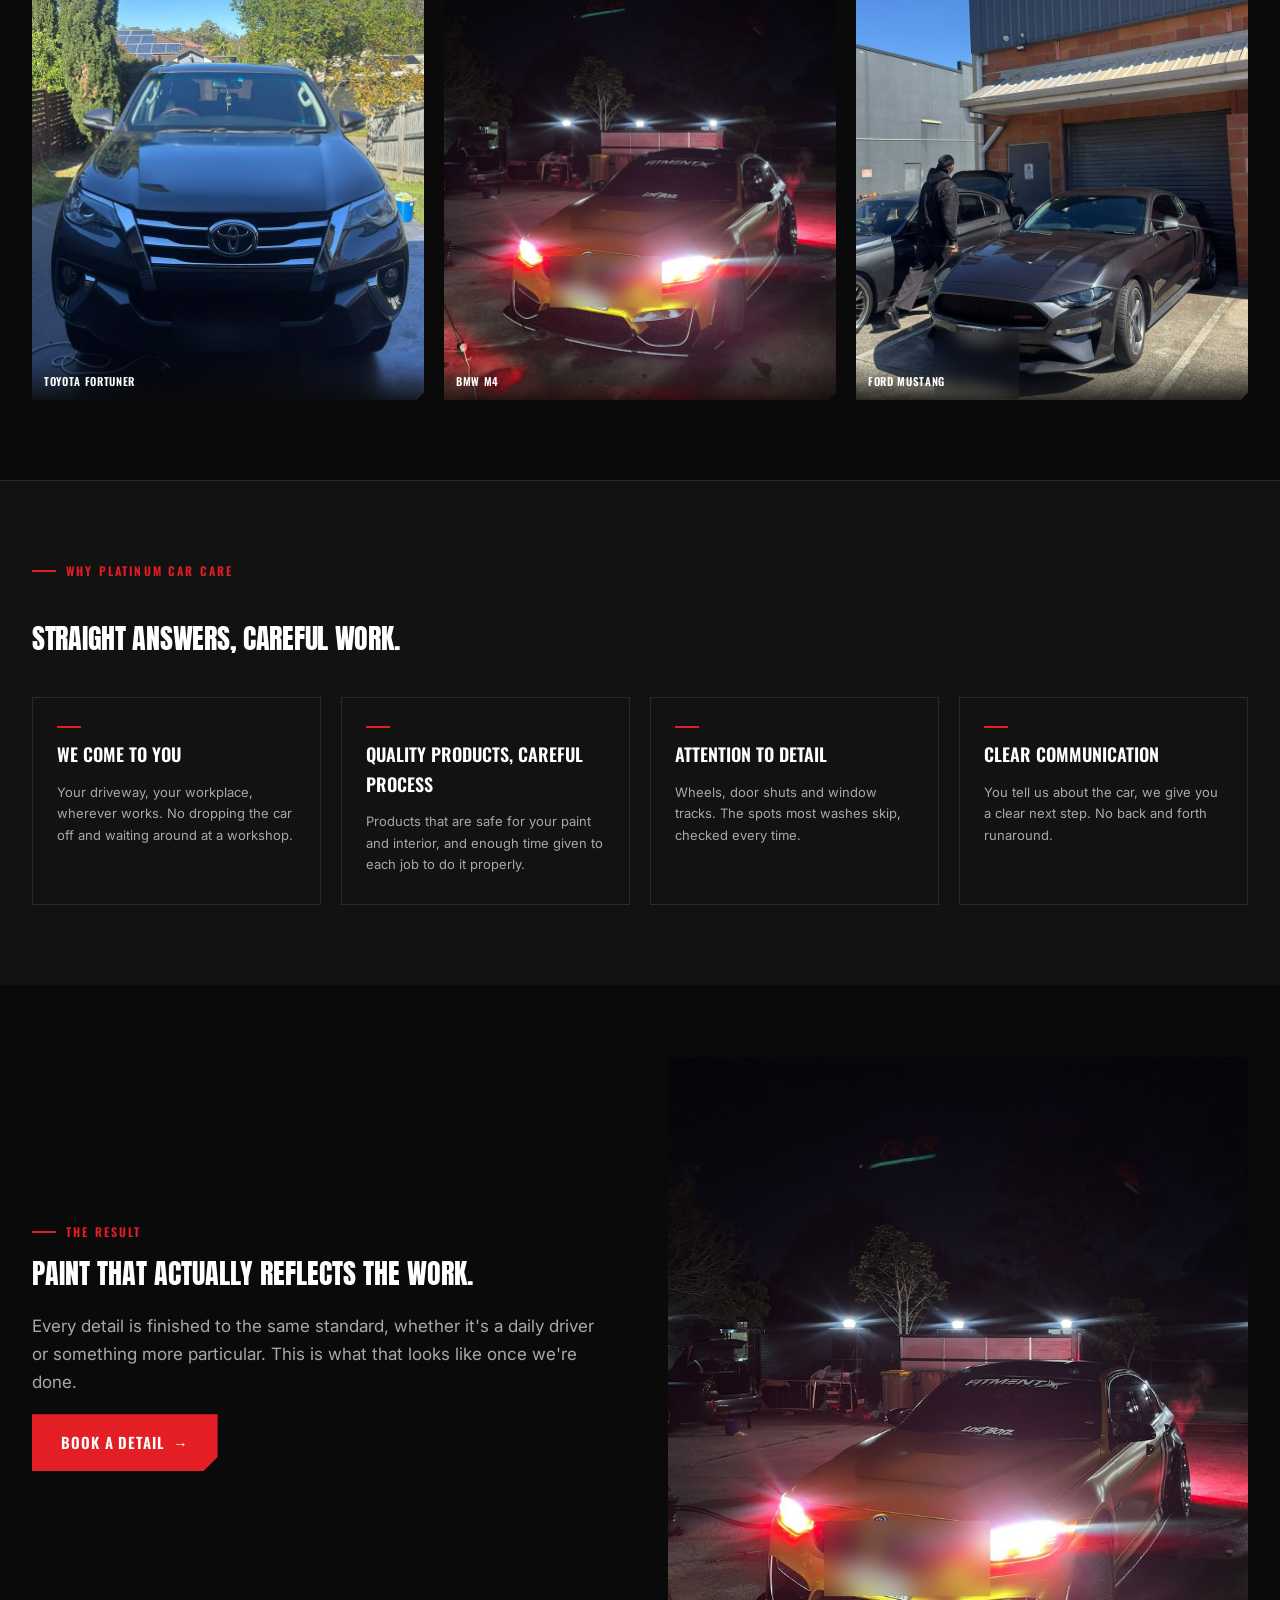
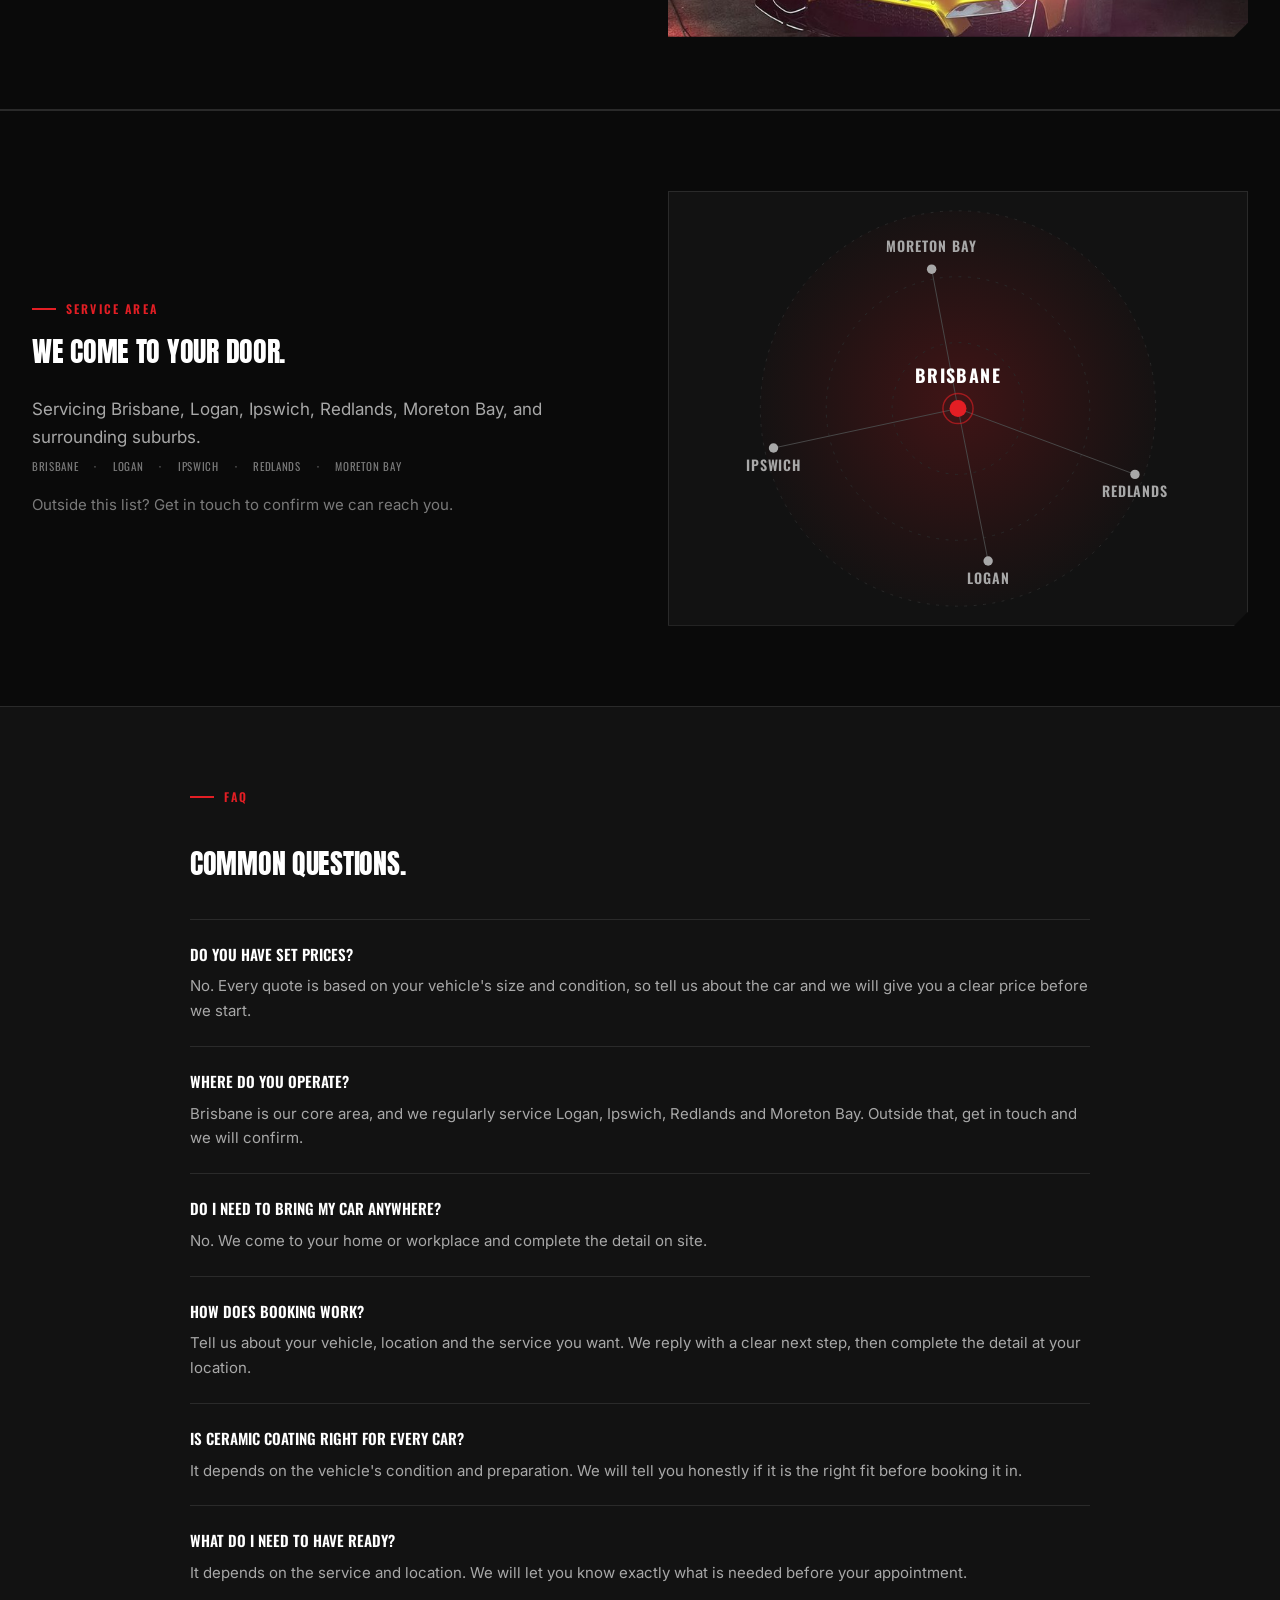
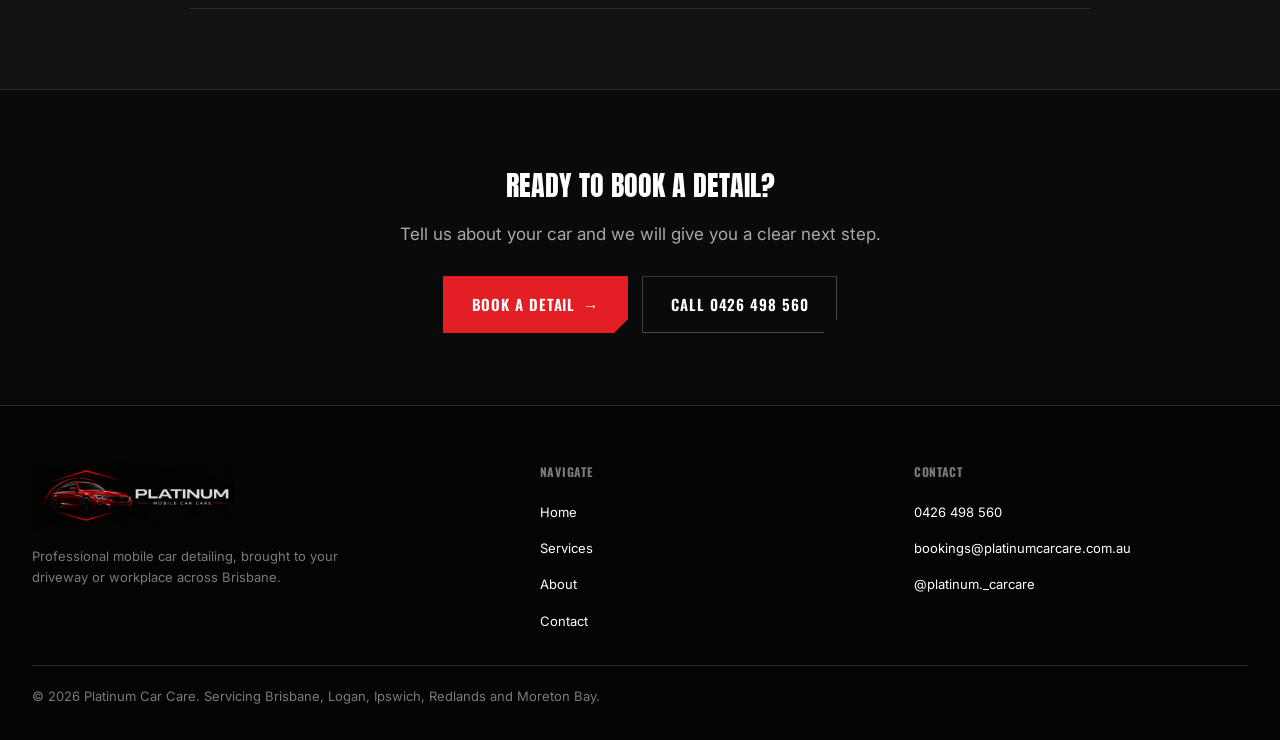
==== commit b3c10a7f: "Replace service-area pill badges with a coverage map The bordered suburb tags read as generic templa" ====
--- a/index.html
+++ b/index.html
@@ -245,22 +245,66 @@
 
   <section class="section section--divider is-reveal" aria-labelledby="area-heading">
     <div class="section__inner">
-      <div class="section-heading section-heading--stacked">
-        <div class="section-heading__eyebrow">
-          <span class="bar" aria-hidden="true"></span>
-          <span class="label">Service Area</span>
-        </div>
-        <h2 class="section-heading__title" id="area-heading">We Come To Your Door.</h2>
-      </div>
-      <p class="area-lede">Servicing Brisbane, Logan, Ipswich, Redlands, Moreton Bay, and surrounding suburbs.</p>
-      <ul class="area-tags">
-        <li>Brisbane</li>
-        <li>Logan</li>
-        <li>Ipswich</li>
-        <li>Redlands</li>
-        <li>Moreton Bay</li>
-      </ul>
-      <p class="area-note">Outside this list? Get in touch to confirm we can reach you.</p>
+      <div class="service-detail__inner">
+        <div>
+          <div class="section-heading__eyebrow">
+            <span class="bar" aria-hidden="true"></span>
+            <span class="label">Service Area</span>
+          </div>
+          <h2 class="section-heading__title" id="area-heading">We Come To Your Door.</h2>
+          <p class="area-lede">Servicing Brisbane, Logan, Ipswich, Redlands, Moreton Bay, and surrounding suburbs.</p>
+          <div class="hero__meta">
+            <span>Brisbane</span><span aria-hidden="true">&middot;</span>
+            <span>Logan</span><span aria-hidden="true">&middot;</span>
+            <span>Ipswich</span><span aria-hidden="true">&middot;</span>
+            <span>Redlands</span><span aria-hidden="true">&middot;</span>
+            <span>Moreton Bay</span>
+          </div>
+          <p class="area-note">Outside this list? Get in touch to confirm we can reach you.</p>
+        </div>
+        <div class="area-map" role="img" aria-label="Map showing Platinum Car Care's coverage across Brisbane, Logan, Ipswich, Redlands and Moreton Bay">
+          <svg viewBox="0 0 600 460" xmlns="http://www.w3.org/2000/svg">
+            <defs>
+              <radialGradient id="areaGlow" cx="50%" cy="48%" r="55%">
+                <stop offset="0%" stop-color="#e31e24" stop-opacity="0.22"/>
+                <stop offset="70%" stop-color="#e31e24" stop-opacity="0.06"/>
+                <stop offset="100%" stop-color="#e31e24" stop-opacity="0"/>
+              </radialGradient>
+            </defs>
+
+            <circle cx="300" cy="230" r="210" fill="url(#areaGlow)"/>
+            <circle cx="300" cy="230" r="210" fill="none" stroke="#2a2a2a" stroke-width="1" stroke-dasharray="3 7"/>
+            <circle cx="300" cy="230" r="140" fill="none" stroke="#2a2a2a" stroke-width="1" stroke-dasharray="3 7"/>
+            <circle cx="300" cy="230" r="70" fill="none" stroke="#2a2a2a" stroke-width="1" stroke-dasharray="3 7"/>
+
+            <line x1="300" y1="230" x2="272" y2="82" stroke="#4a4a4a" stroke-width="1"/>
+            <line x1="300" y1="230" x2="104" y2="272" stroke="#4a4a4a" stroke-width="1"/>
+            <line x1="300" y1="230" x2="332" y2="392" stroke="#4a4a4a" stroke-width="1"/>
+            <line x1="300" y1="230" x2="488" y2="300" stroke="#4a4a4a" stroke-width="1"/>
+
+            <g>
+              <circle cx="272" cy="82" r="5" fill="#a8a8a8"/>
+              <text x="272" y="64" text-anchor="middle" fill="#a8a8a8" font-size="15" font-weight="600" letter-spacing="1">MORETON BAY</text>
+            </g>
+            <g>
+              <circle cx="104" cy="272" r="5" fill="#a8a8a8"/>
+              <text x="104" y="296" text-anchor="middle" fill="#a8a8a8" font-size="15" font-weight="600" letter-spacing="1">IPSWICH</text>
+            </g>
+            <g>
+              <circle cx="332" cy="392" r="5" fill="#a8a8a8"/>
+              <text x="332" y="416" text-anchor="middle" fill="#a8a8a8" font-size="15" font-weight="600" letter-spacing="1">LOGAN</text>
+            </g>
+            <g>
+              <circle cx="488" cy="300" r="5" fill="#a8a8a8"/>
+              <text x="488" y="324" text-anchor="middle" fill="#a8a8a8" font-size="15" font-weight="600" letter-spacing="1">REDLANDS</text>
+            </g>
+
+            <circle cx="300" cy="230" r="16" fill="none" stroke="#e31e24" stroke-width="1.5" opacity="0.6"/>
+            <circle cx="300" cy="230" r="9" fill="#e31e24"/>
+            <text x="300" y="203" text-anchor="middle" fill="#ffffff" font-size="19" font-weight="700" letter-spacing="1.5">BRISBANE</text>
+          </svg>
+        </div>
+      </div>
     </div>
   </section>
 
--- a/styles.css
+++ b/styles.css
@@ -734,31 +734,28 @@
   color: var(--text-secondary);
   font-size: var(--text-body-lg);
   line-height: var(--leading-relaxed);
-  margin: 20px 0 24px;
+  margin: 20px 0 0;
   max-width: 640px;
-}
-.area-tags {
-  display: flex;
-  gap: 12px;
-  flex-wrap: wrap;
-  margin: 0 0 20px;
-  padding: 0;
-  list-style: none;
-}
-.area-tags li {
-  border: var(--border-hairline);
-  padding: 10px 18px;
-  font-family: var(--font-heading);
-  font-size: var(--text-label);
-  letter-spacing: var(--tracking-wide);
-  text-transform: uppercase;
-  color: var(--white);
 }
 .area-note {
   color: var(--text-muted);
   font-size: var(--text-body-md);
-  margin: 0;
-}
+  margin: 18px 0 0;
+}
+.area-map {
+  position: relative;
+  clip-path: var(--diagonal-clip);
+  aspect-ratio: 4 / 3;
+  background: var(--bg-surface);
+  border: var(--border-hairline);
+  overflow: hidden;
+}
+.area-map svg {
+  display: block;
+  width: 100%;
+  height: 100%;
+}
+.area-map text { font-family: var(--font-heading); }
 
 /* ---------- FAQ ---------- */
 
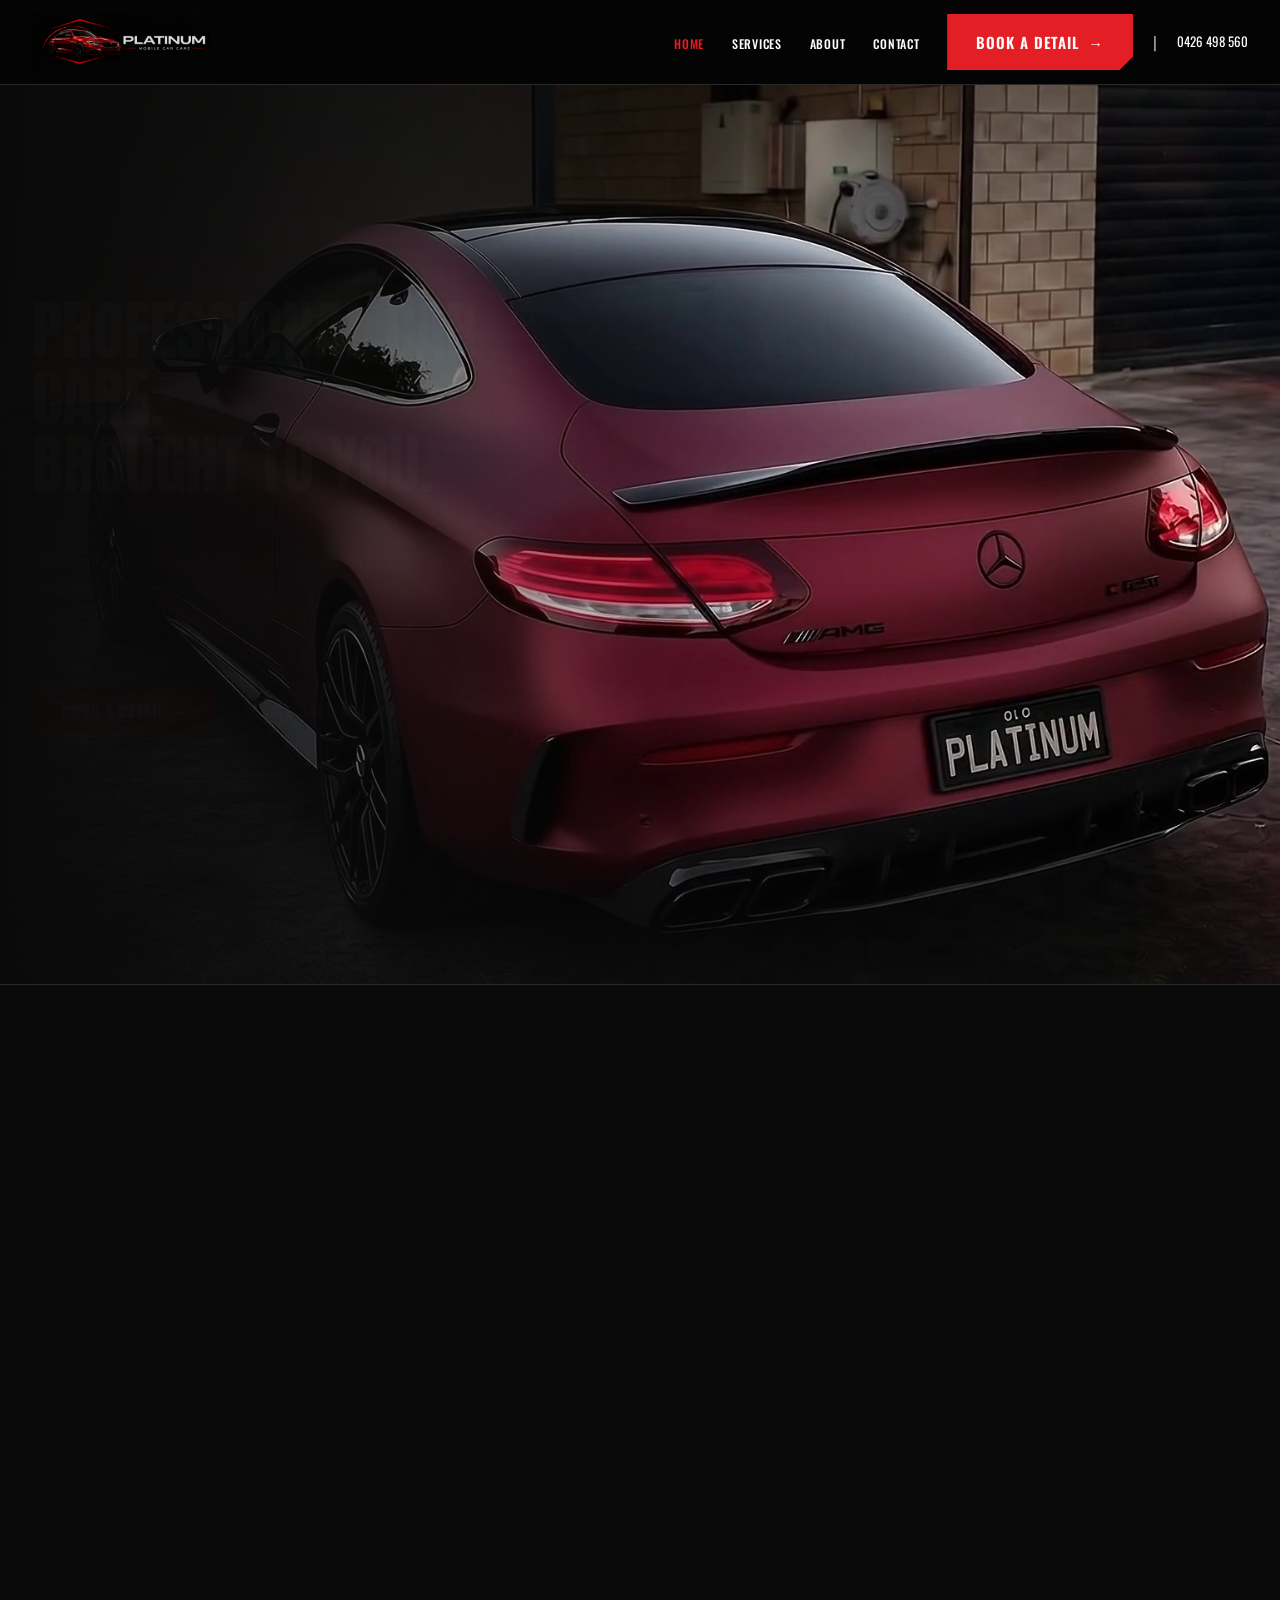
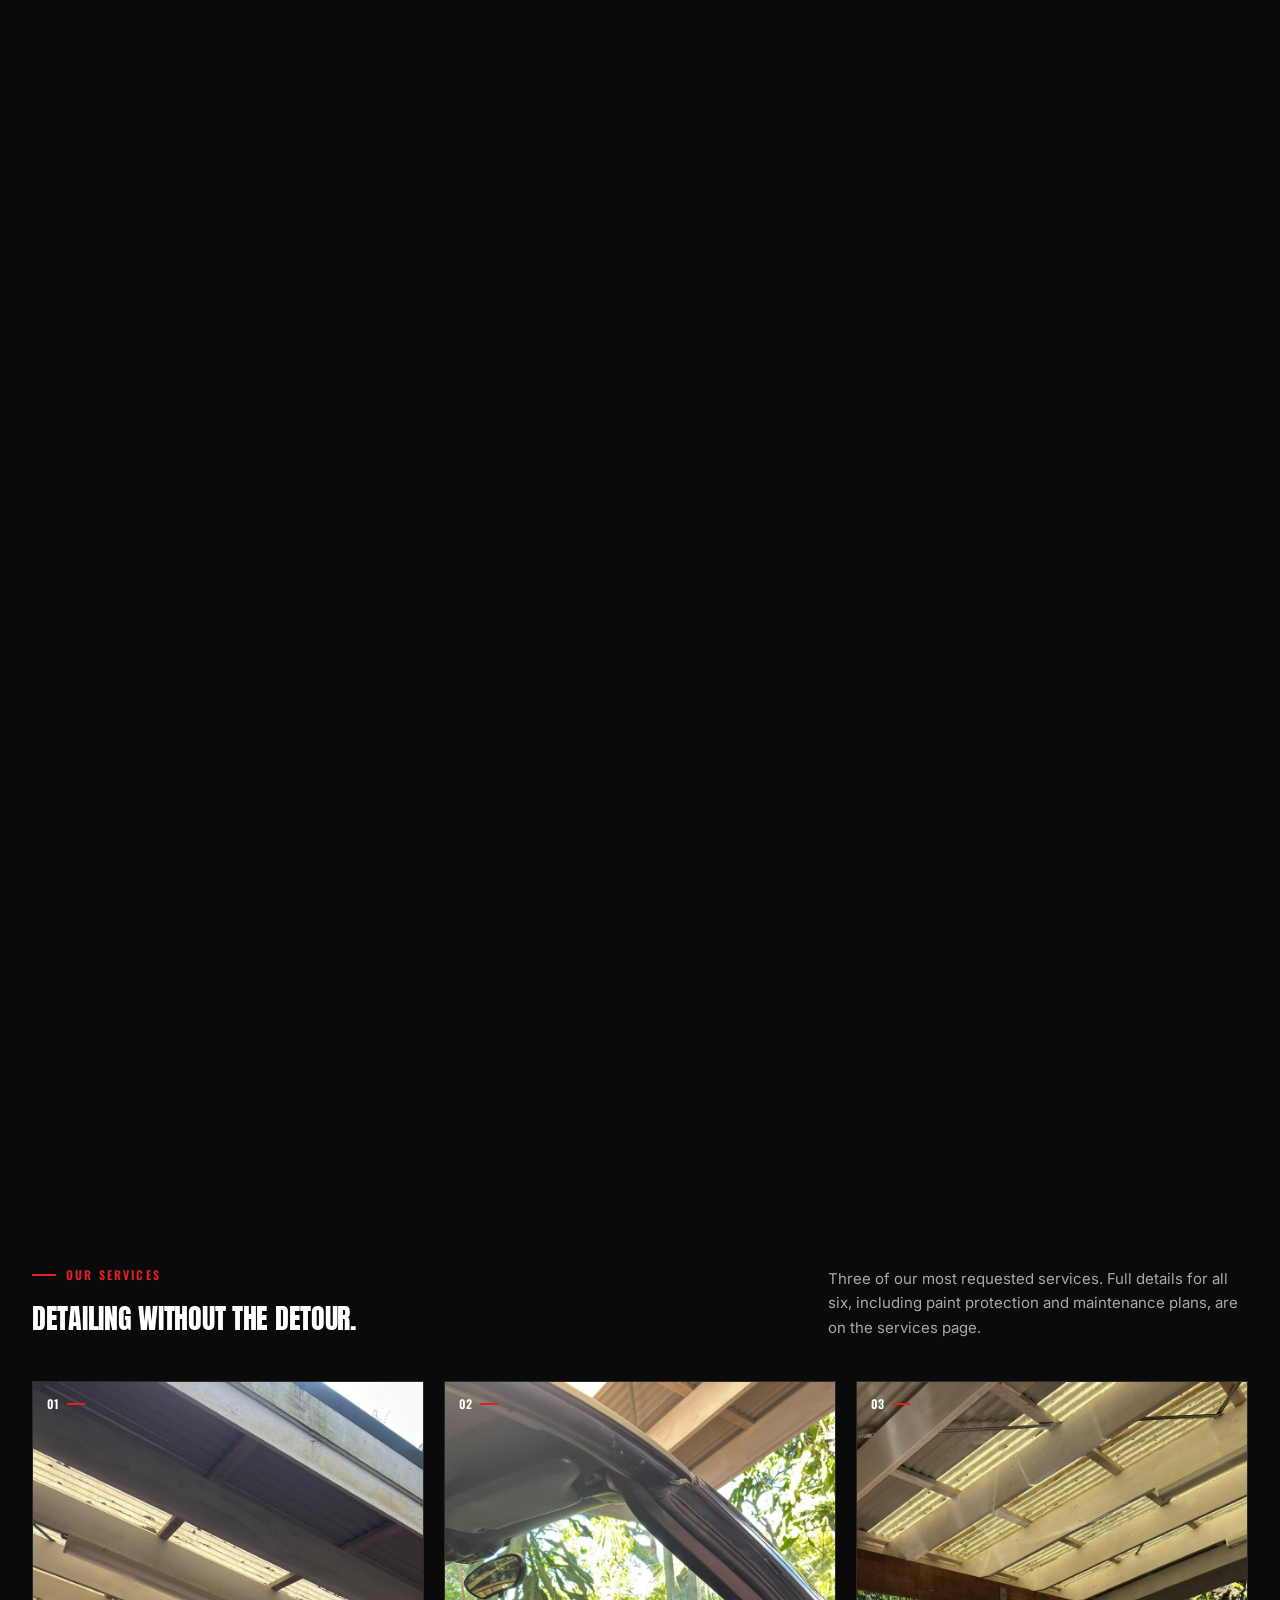
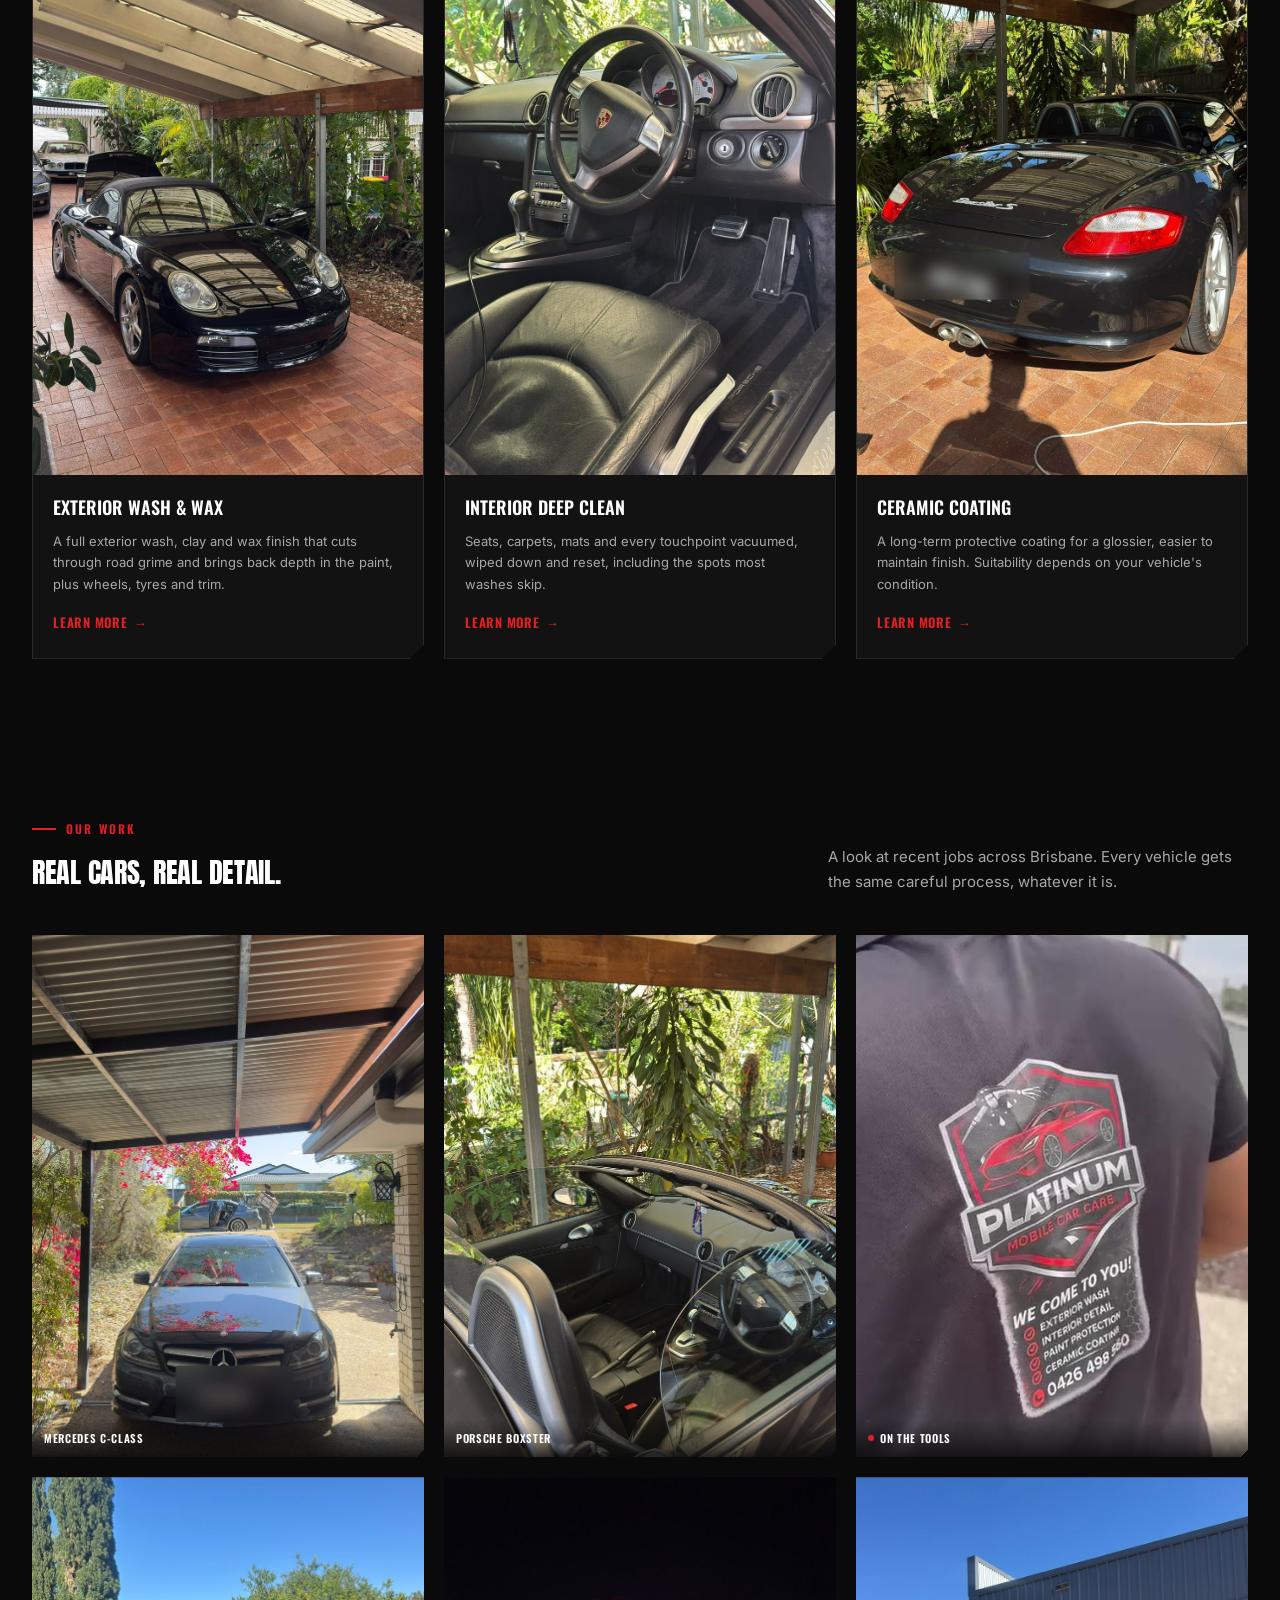
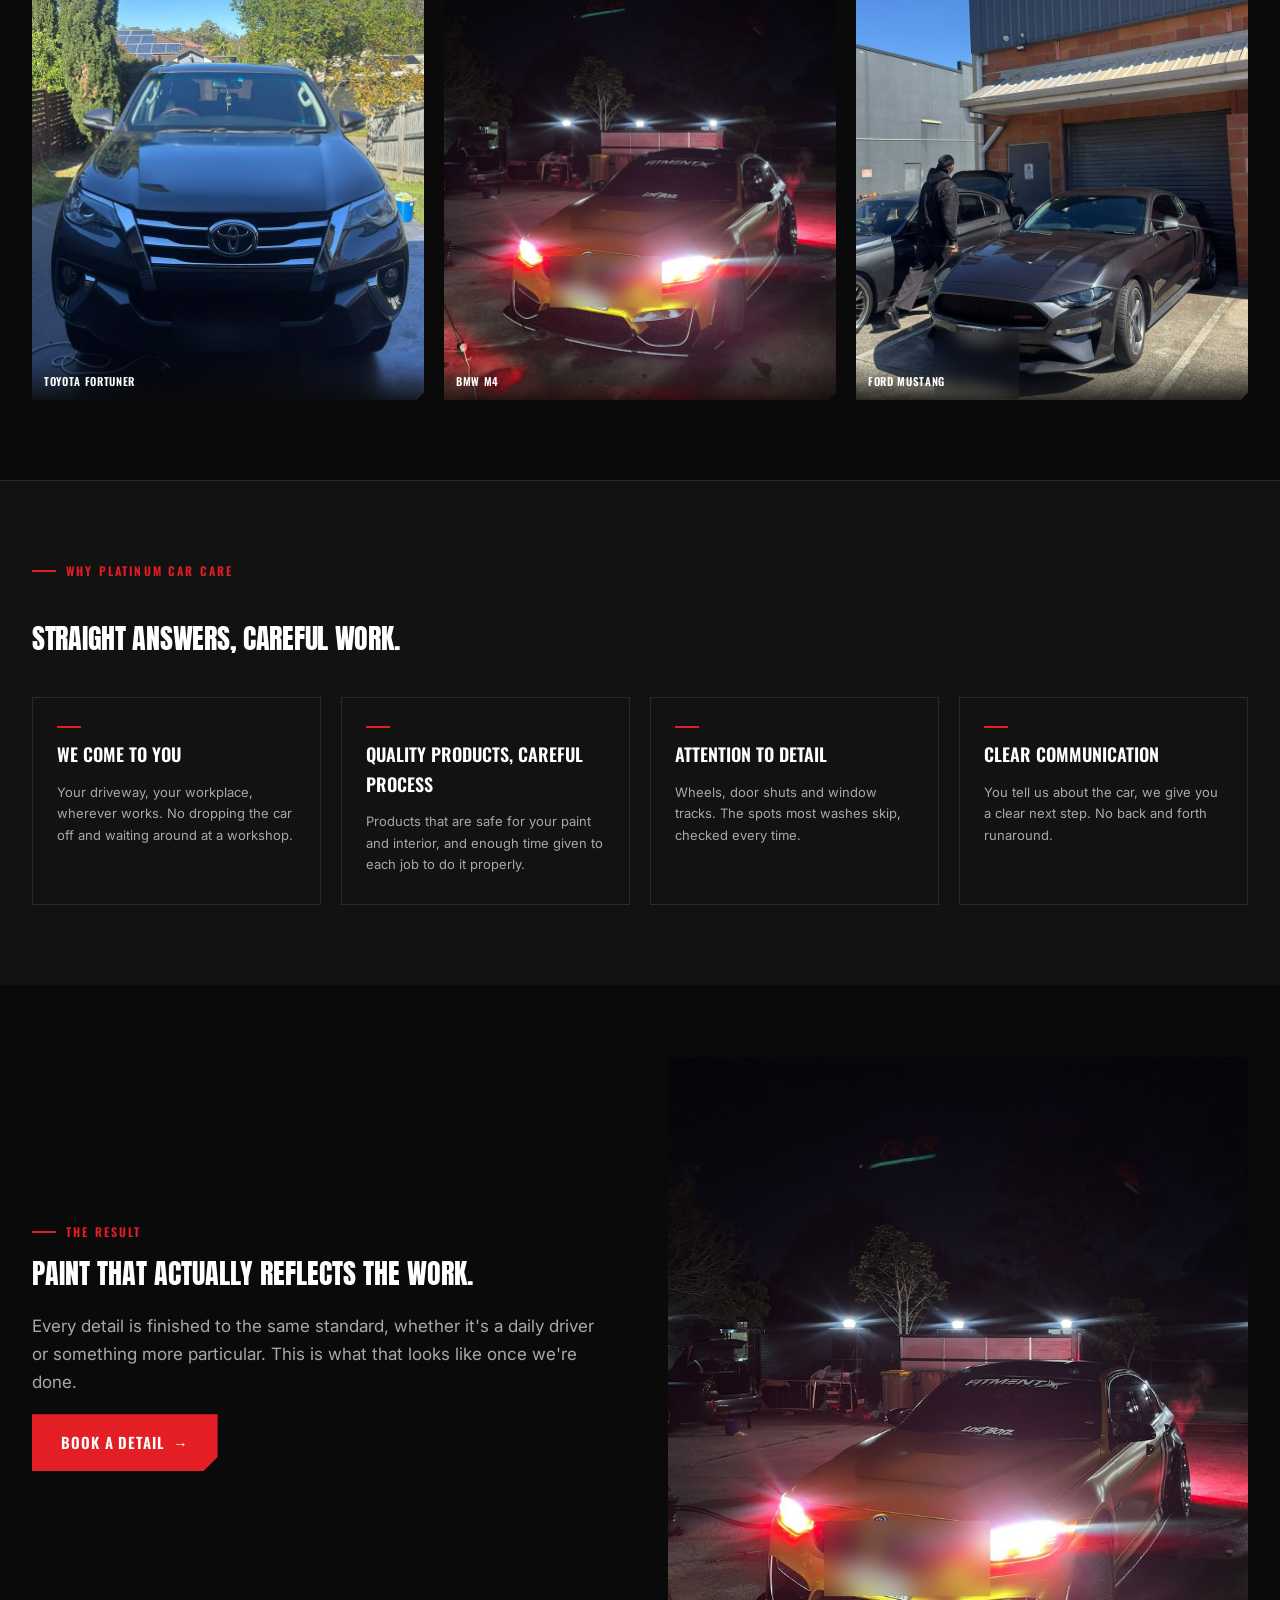
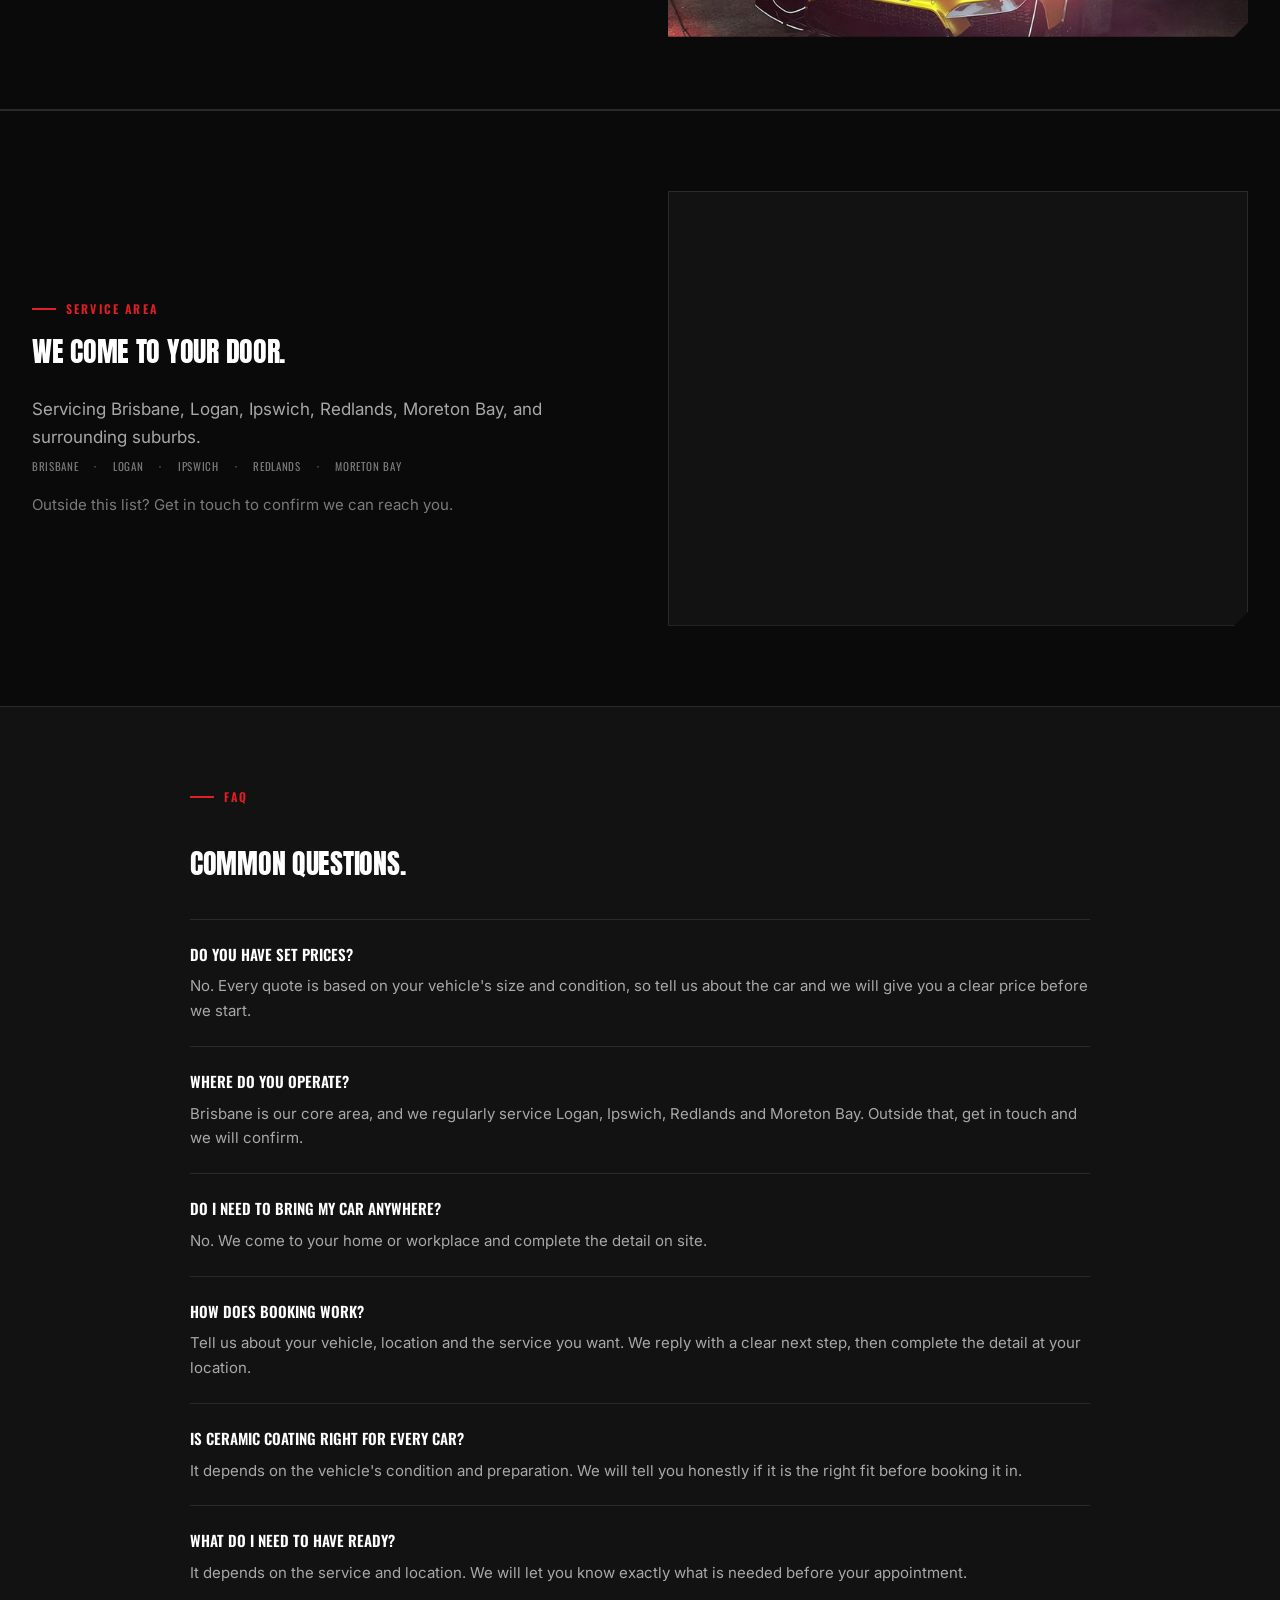
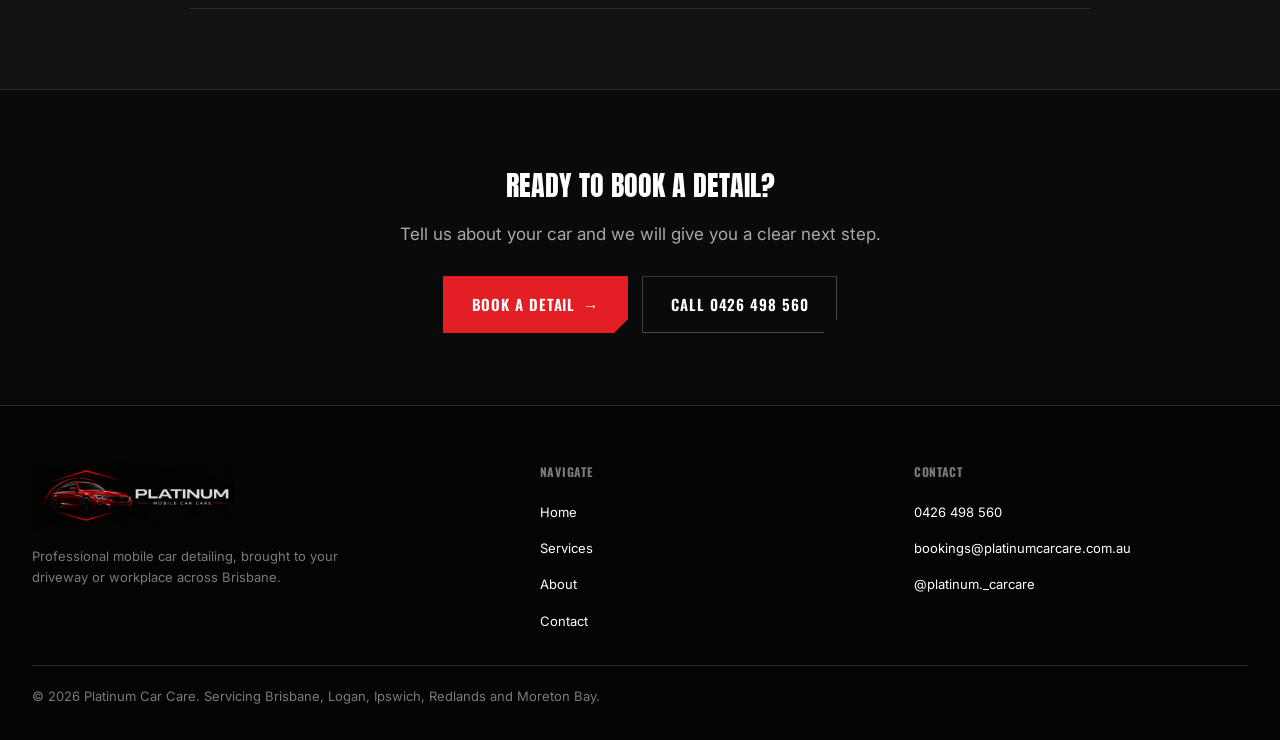
==== commit 0689f0e4: "Swap the custom SVG service-area map for a real Google Maps embed Replaces the hand-drawn coverage g" ====
--- a/index.html
+++ b/index.html
@@ -262,47 +262,14 @@
           </div>
           <p class="area-note">Outside this list? Get in touch to confirm we can reach you.</p>
         </div>
-        <div class="area-map" role="img" aria-label="Map showing Platinum Car Care's coverage across Brisbane, Logan, Ipswich, Redlands and Moreton Bay">
-          <svg viewBox="0 0 600 460" xmlns="http://www.w3.org/2000/svg">
-            <defs>
-              <radialGradient id="areaGlow" cx="50%" cy="48%" r="55%">
-                <stop offset="0%" stop-color="#e31e24" stop-opacity="0.22"/>
-                <stop offset="70%" stop-color="#e31e24" stop-opacity="0.06"/>
-                <stop offset="100%" stop-color="#e31e24" stop-opacity="0"/>
-              </radialGradient>
-            </defs>
-
-            <circle cx="300" cy="230" r="210" fill="url(#areaGlow)"/>
-            <circle cx="300" cy="230" r="210" fill="none" stroke="#2a2a2a" stroke-width="1" stroke-dasharray="3 7"/>
-            <circle cx="300" cy="230" r="140" fill="none" stroke="#2a2a2a" stroke-width="1" stroke-dasharray="3 7"/>
-            <circle cx="300" cy="230" r="70" fill="none" stroke="#2a2a2a" stroke-width="1" stroke-dasharray="3 7"/>
-
-            <line x1="300" y1="230" x2="272" y2="82" stroke="#4a4a4a" stroke-width="1"/>
-            <line x1="300" y1="230" x2="104" y2="272" stroke="#4a4a4a" stroke-width="1"/>
-            <line x1="300" y1="230" x2="332" y2="392" stroke="#4a4a4a" stroke-width="1"/>
-            <line x1="300" y1="230" x2="488" y2="300" stroke="#4a4a4a" stroke-width="1"/>
-
-            <g>
-              <circle cx="272" cy="82" r="5" fill="#a8a8a8"/>
-              <text x="272" y="64" text-anchor="middle" fill="#a8a8a8" font-size="15" font-weight="600" letter-spacing="1">MORETON BAY</text>
-            </g>
-            <g>
-              <circle cx="104" cy="272" r="5" fill="#a8a8a8"/>
-              <text x="104" y="296" text-anchor="middle" fill="#a8a8a8" font-size="15" font-weight="600" letter-spacing="1">IPSWICH</text>
-            </g>
-            <g>
-              <circle cx="332" cy="392" r="5" fill="#a8a8a8"/>
-              <text x="332" y="416" text-anchor="middle" fill="#a8a8a8" font-size="15" font-weight="600" letter-spacing="1">LOGAN</text>
-            </g>
-            <g>
-              <circle cx="488" cy="300" r="5" fill="#a8a8a8"/>
-              <text x="488" y="324" text-anchor="middle" fill="#a8a8a8" font-size="15" font-weight="600" letter-spacing="1">REDLANDS</text>
-            </g>
-
-            <circle cx="300" cy="230" r="16" fill="none" stroke="#e31e24" stroke-width="1.5" opacity="0.6"/>
-            <circle cx="300" cy="230" r="9" fill="#e31e24"/>
-            <text x="300" y="203" text-anchor="middle" fill="#ffffff" font-size="19" font-weight="700" letter-spacing="1.5">BRISBANE</text>
-          </svg>
+        <div class="area-map">
+          <iframe
+            src="https://www.google.com/maps/embed?pb=!1m3!2m1!1sBrisbane,+QLD,+Australia!6i9"
+            title="Map of Platinum Car Care's service area across Brisbane, Logan, Ipswich, Redlands and Moreton Bay"
+            loading="lazy"
+            referrerpolicy="no-referrer-when-downgrade"
+            allowfullscreen>
+          </iframe>
         </div>
       </div>
     </div>
--- a/styles.css
+++ b/styles.css
@@ -750,12 +750,18 @@
   border: var(--border-hairline);
   overflow: hidden;
 }
-.area-map svg {
+.area-map iframe {
   display: block;
   width: 100%;
   height: 100%;
-}
-.area-map text { font-family: var(--font-heading); }
+  border: 0;
+  /* Dims Google's light default map so it doesn't blast a bright white
+     rectangle onto the dark page. Deliberately just brightness/contrast/
+     saturation, not invert()+hue-rotate() (the common "dark mode maps"
+     trick): that can shift map colors unpredictably and there was no way
+     to preview the result in this environment, so this stays conservative. */
+  filter: brightness(0.8) contrast(1.05) saturate(0.85);
+}
 
 /* ---------- FAQ ---------- */
 
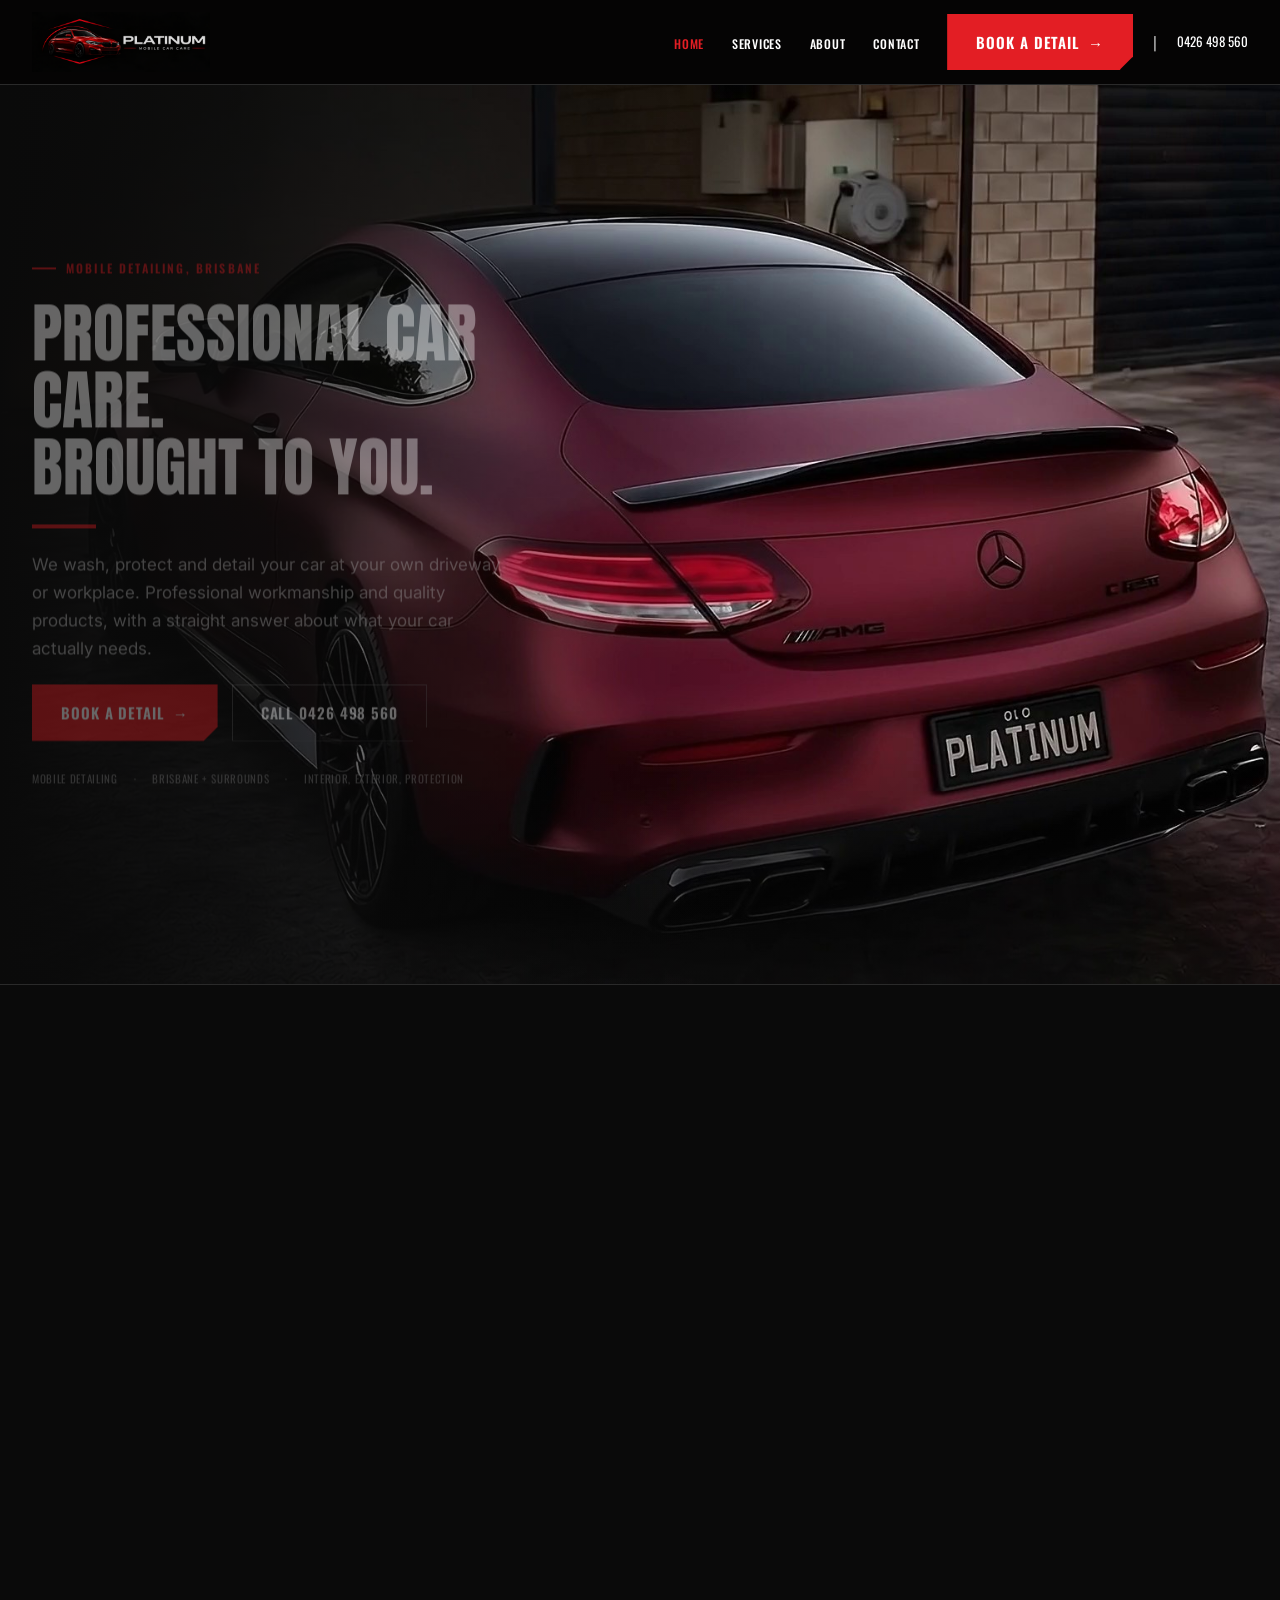
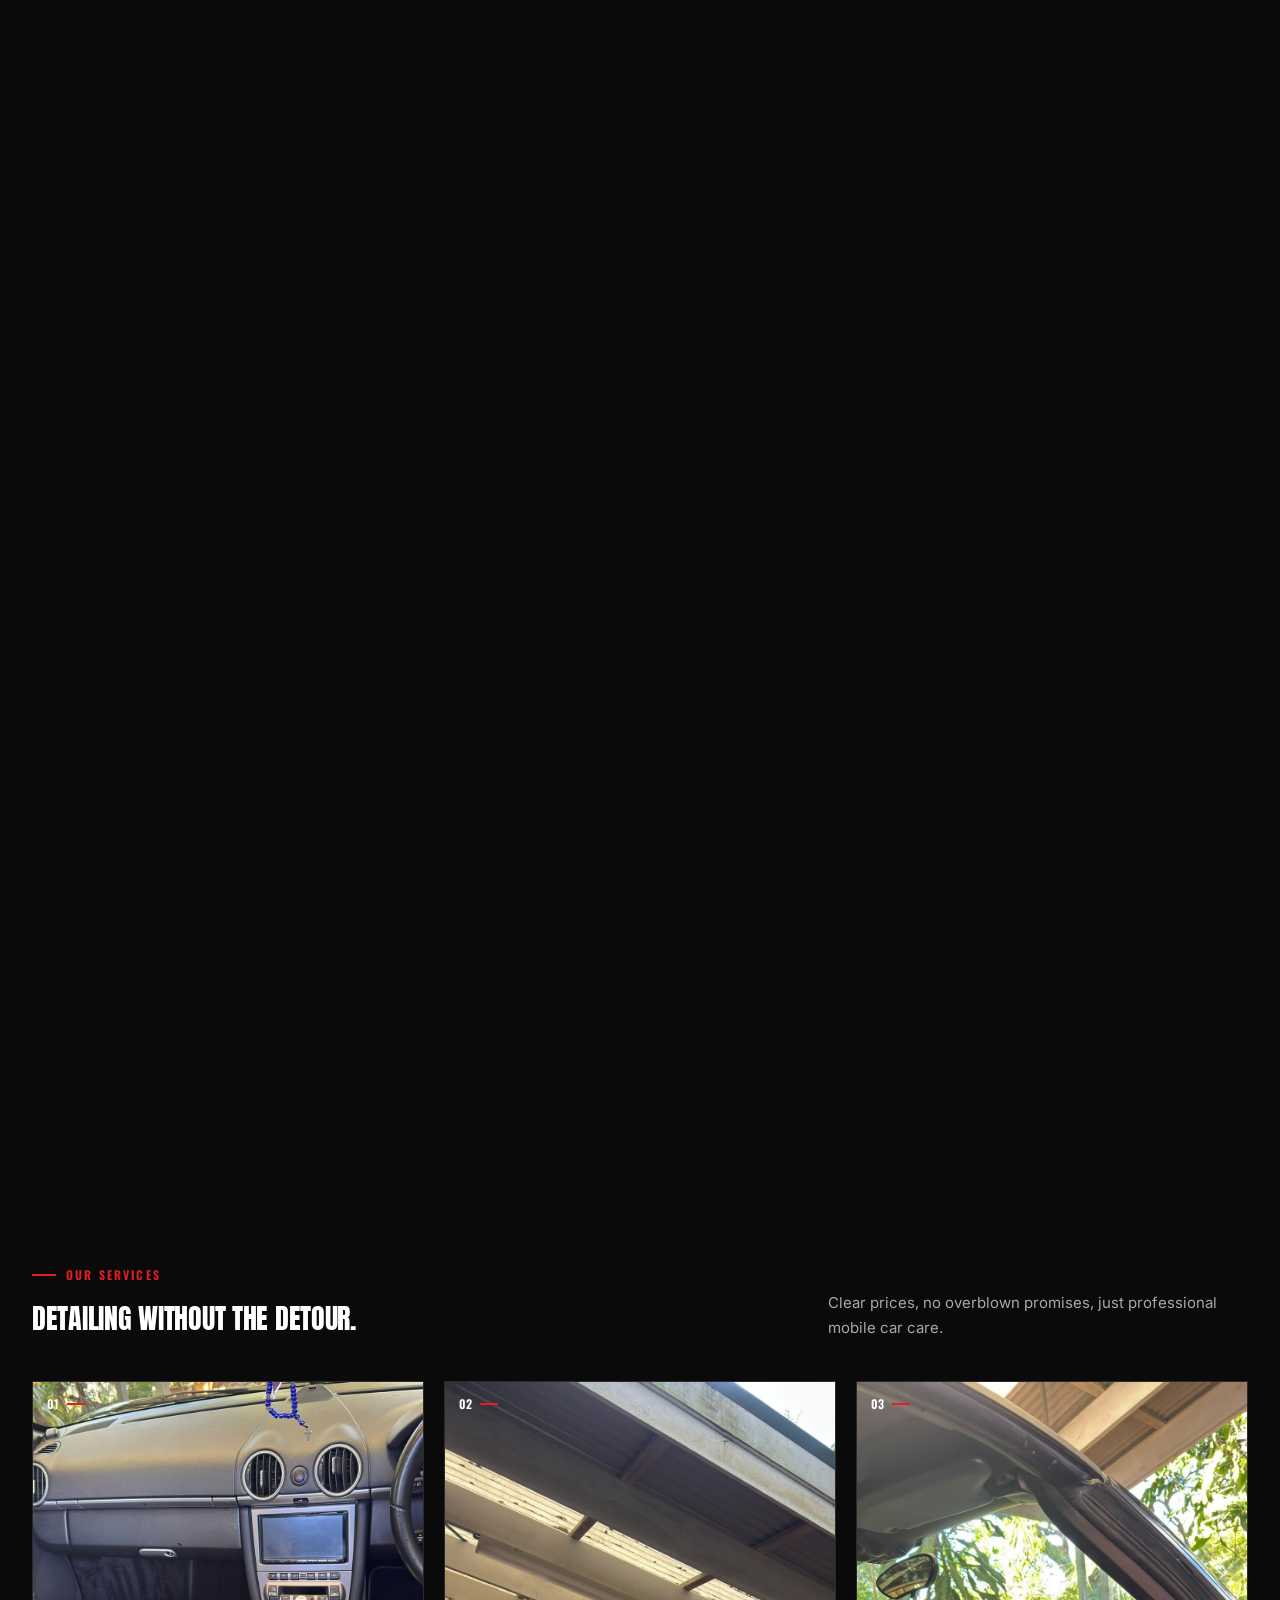
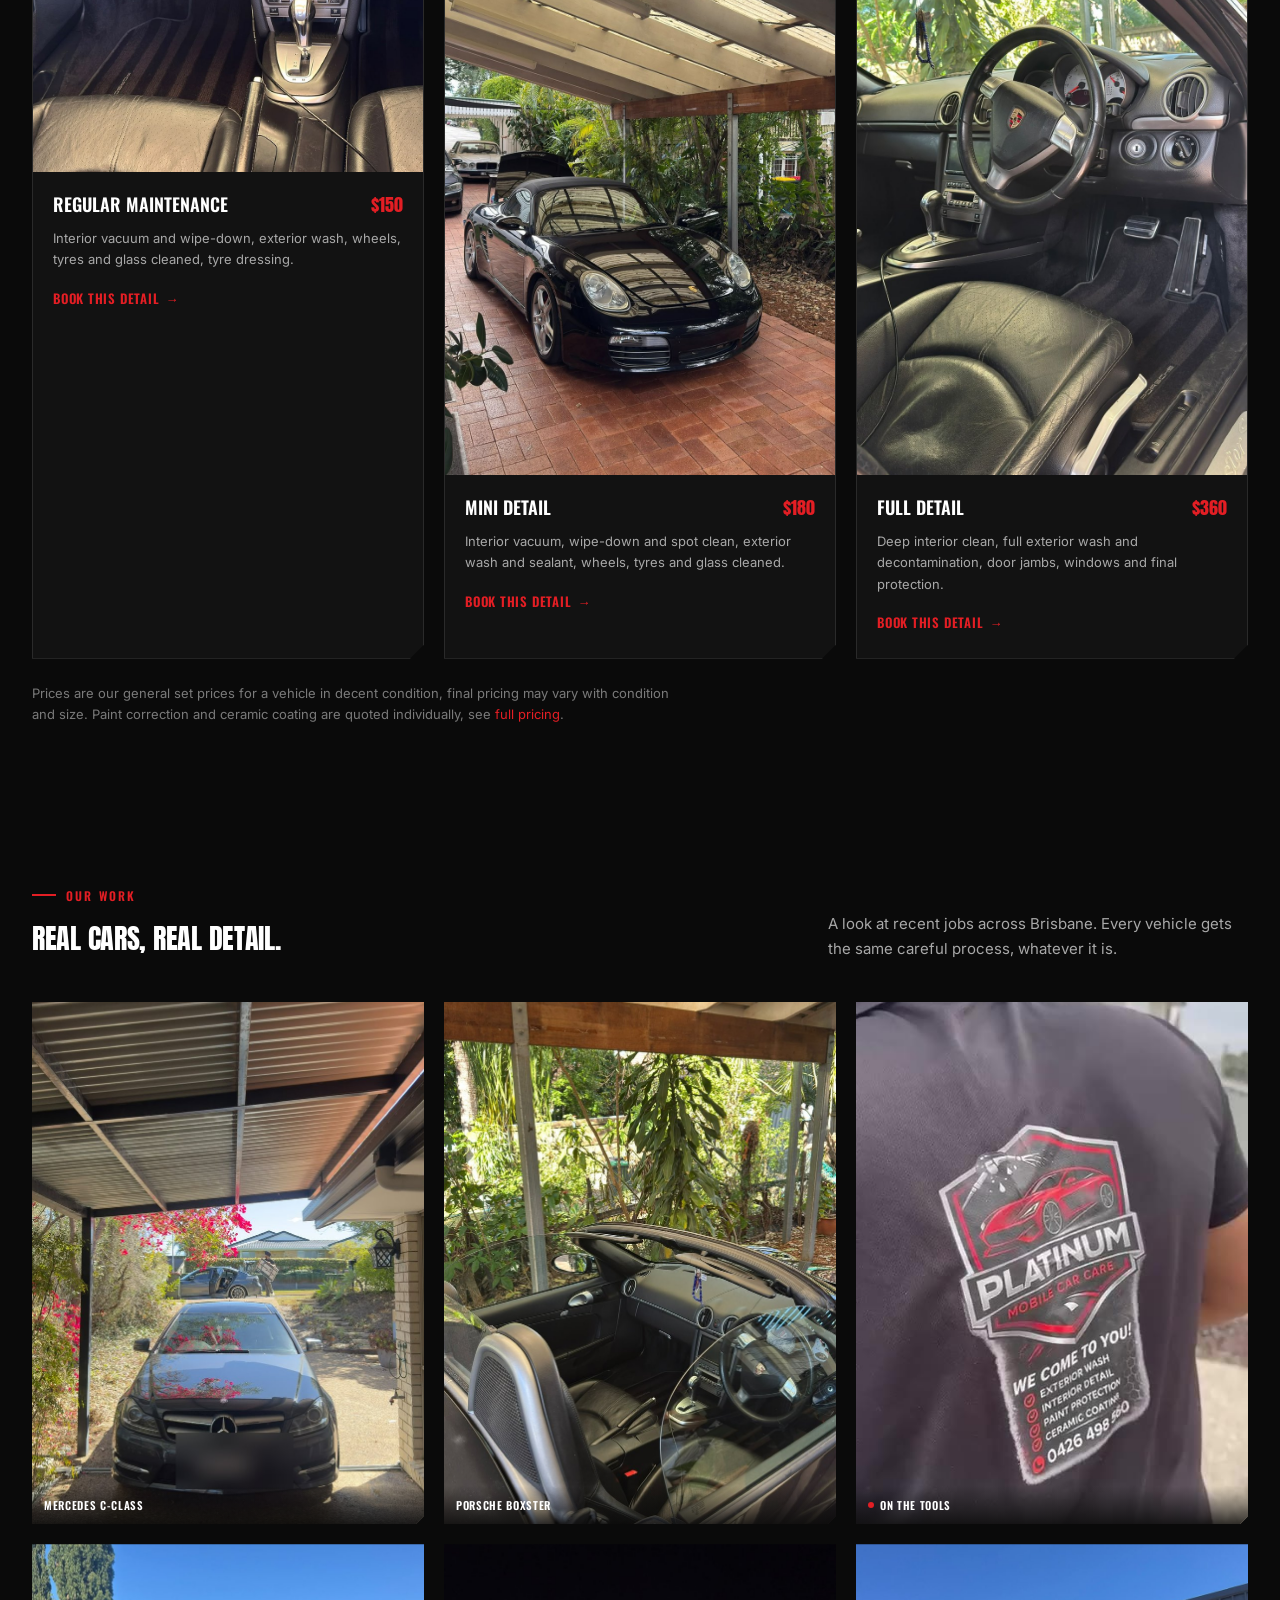
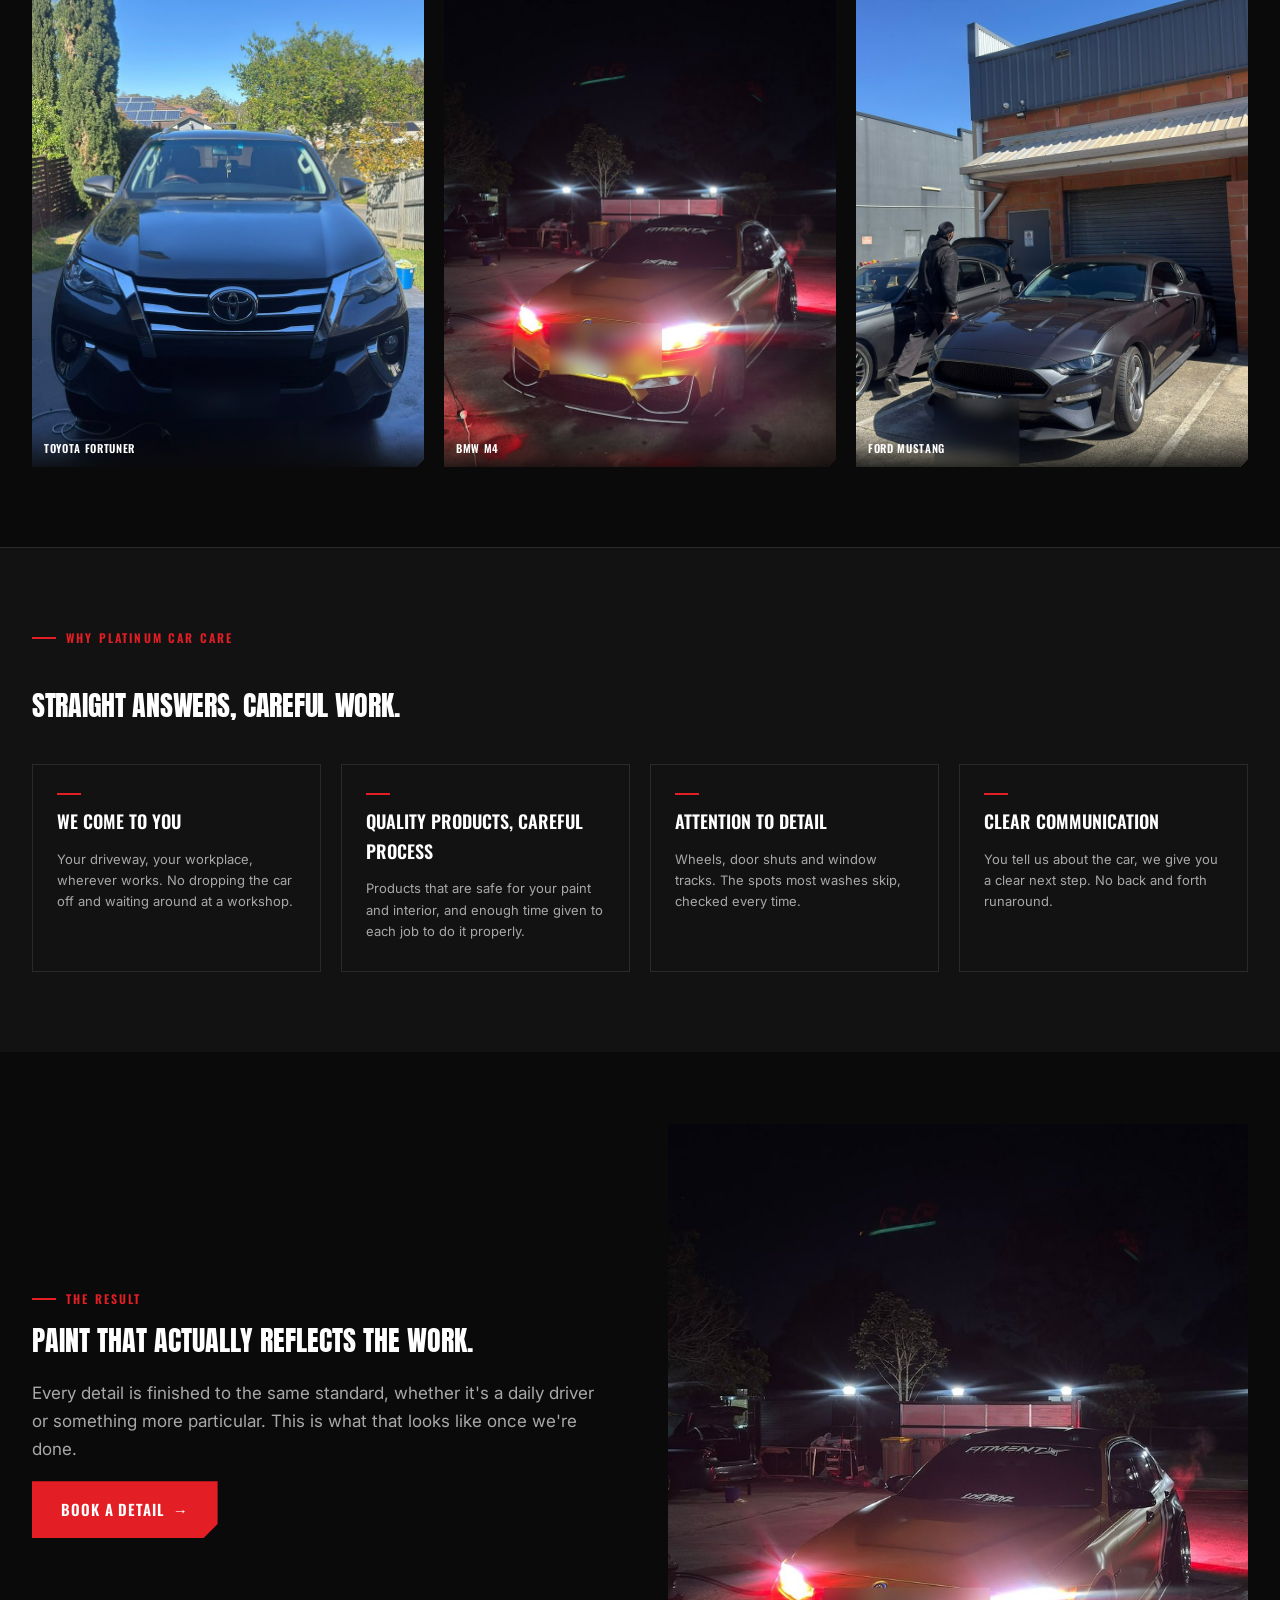
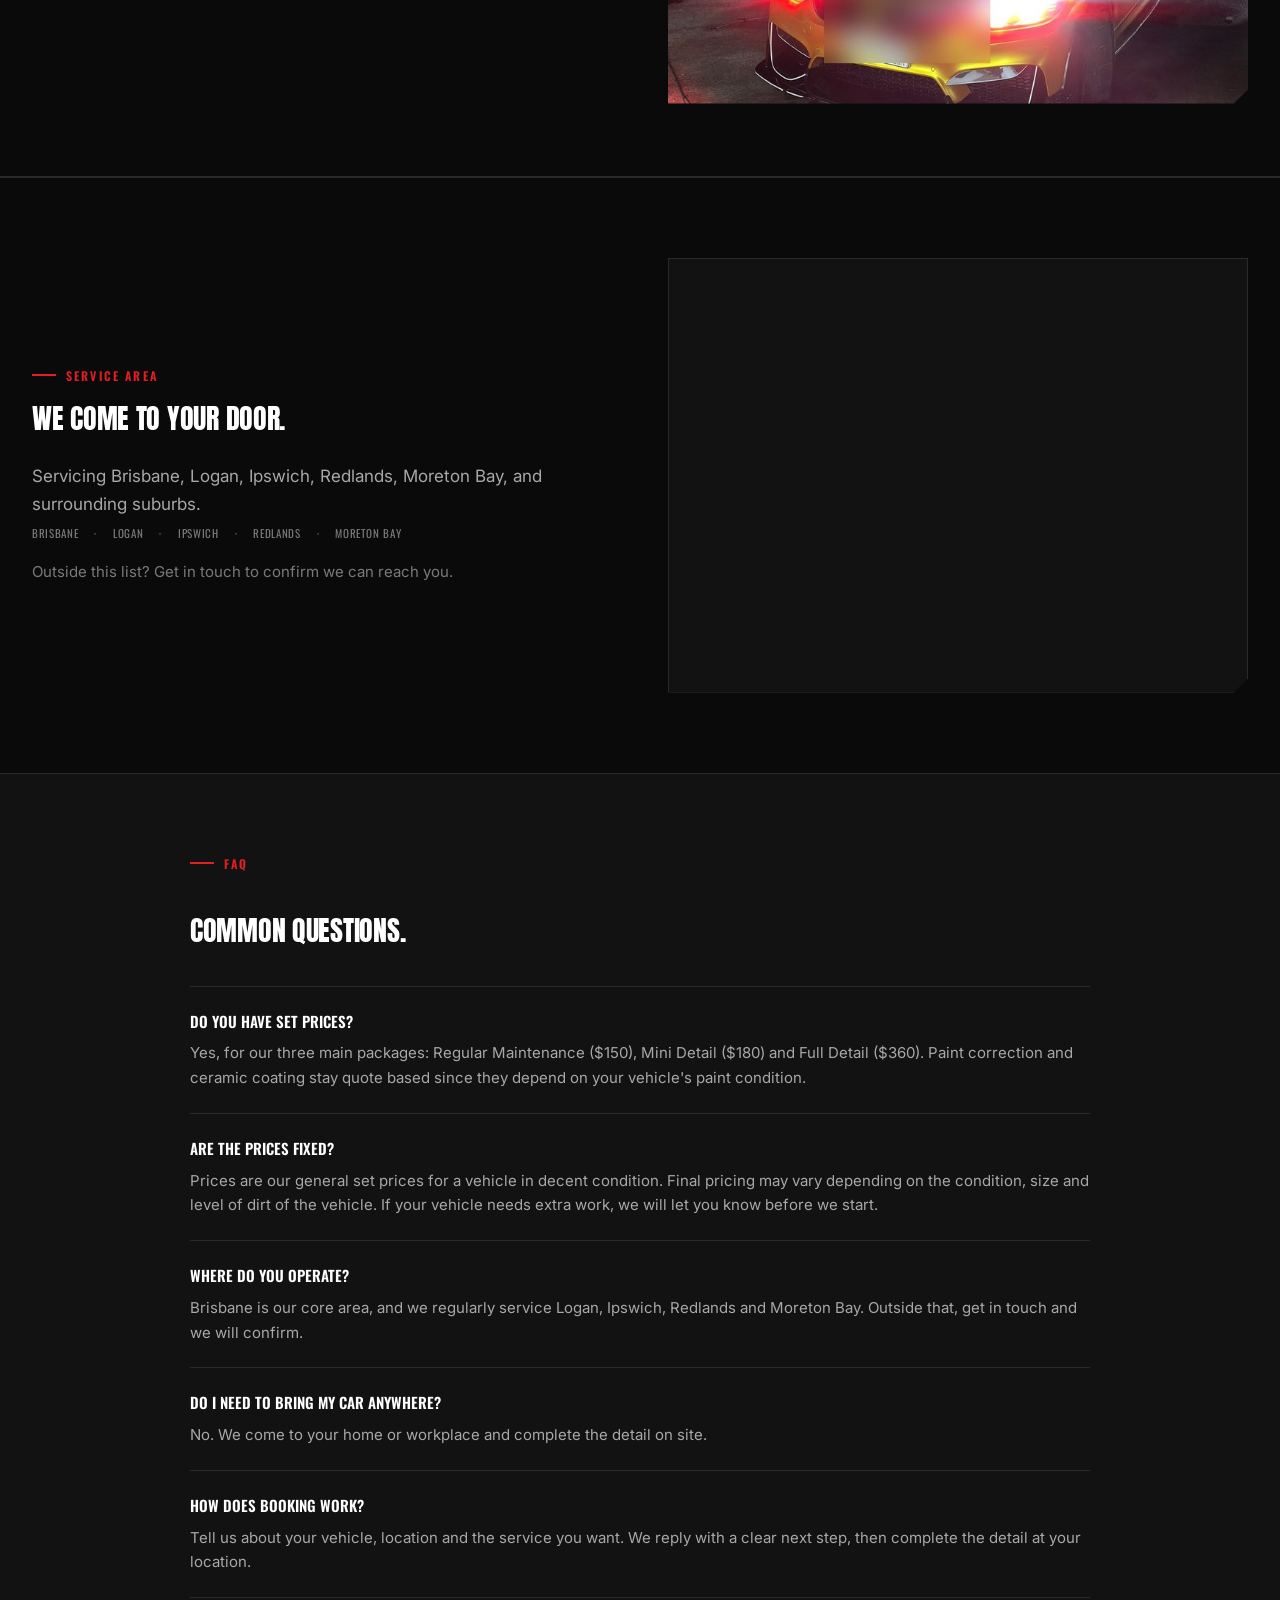
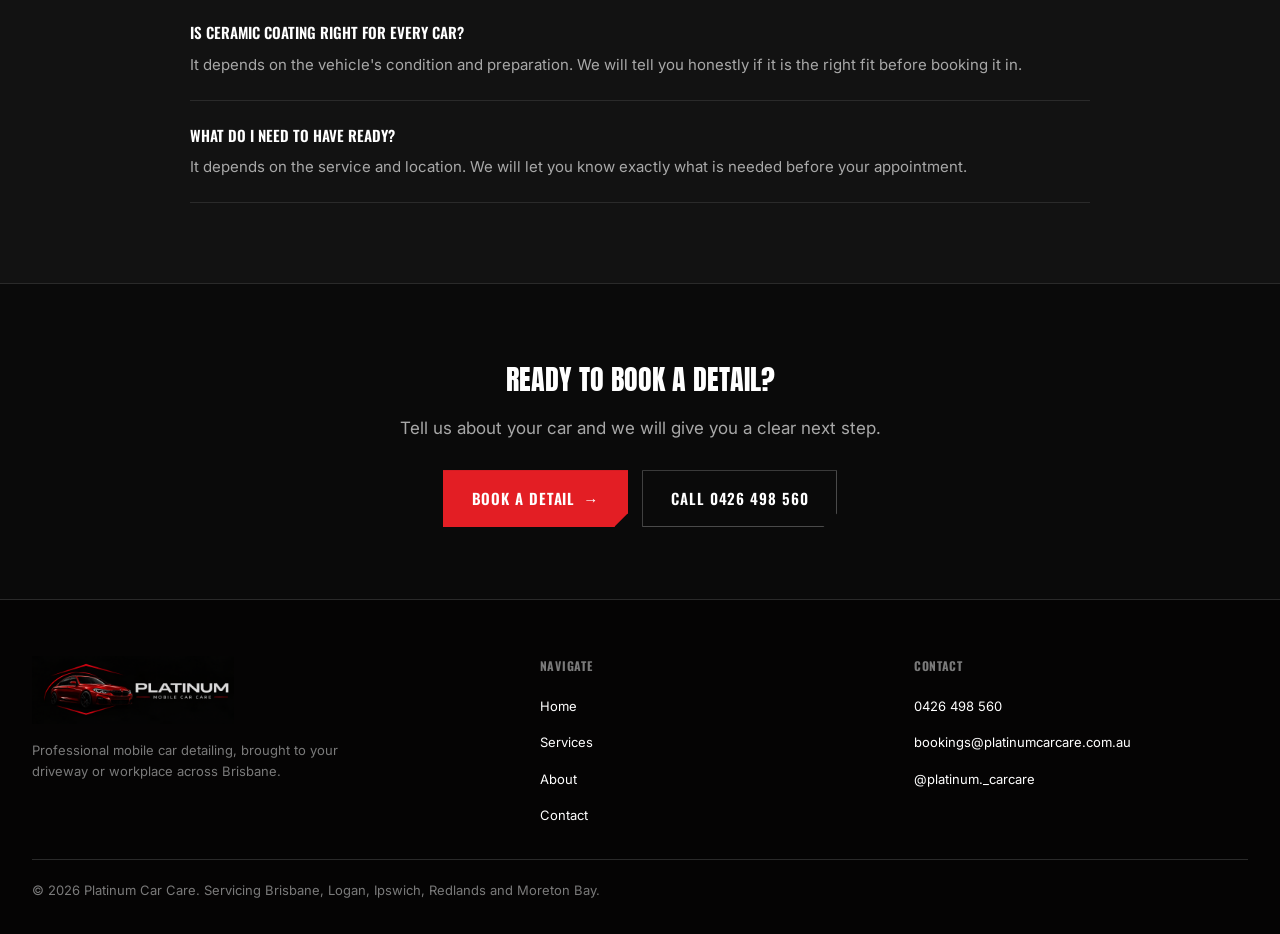
==== commit 7509e260: "Switch pricing from quote-only to set prices for three core packages Regular Maintenance ($150), Min" ====
--- a/index.html
+++ b/index.html
@@ -5,12 +5,12 @@
 <meta name="viewport" content="width=device-width, initial-scale=1">
 <meta name="color-scheme" content="dark">
 <title>Platinum Car Care | Mobile Detailing, Brisbane</title>
-<meta name="description" content="Professional mobile car detailing brought to your driveway or workplace across Brisbane, Logan, Ipswich, Redlands and Moreton Bay. Wash, protect and detail, done properly.">
+<meta name="description" content="Professional mobile car detailing across Brisbane, Logan, Ipswich, Redlands and Moreton Bay. Clear prices on our main packages, done at your home or workplace.">
 <link rel="canonical" href="/index.html">
 
 <meta property="og:type" content="website">
 <meta property="og:title" content="Platinum Car Care | Mobile Detailing, Brisbane">
-<meta property="og:description" content="We wash, protect and detail your car at your own driveway or workplace across Brisbane and surrounds.">
+<meta property="og:description" content="Clear prices on our main detail packages. We wash, protect and detail your car at your own driveway or workplace across Brisbane and surrounds.">
 <meta property="og:image" content="images/hero-amg-c63s.jpg">
 <meta name="twitter:card" content="summary_large_image">
 
@@ -104,46 +104,47 @@
           </div>
           <h2 class="section-heading__title" id="services-heading">Detailing Without The Detour.</h2>
         </div>
-        <p class="section-heading__description">Three of our most requested services. Full details for all six, including paint protection and maintenance plans, are on the services page.</p>
+        <p class="section-heading__description">Clear prices, no overblown promises, just professional mobile car care.</p>
       </div>
 
       <div class="services-grid">
         <article class="service-card">
           <div class="service-card__media">
+            <img src="images/maintenance-details-platinum-wheel.jpg" alt="Car interior with a Platinum Car Care branded steering wheel cover" loading="lazy" width="1800" height="1012">
+            <span class="service-card__index">01<span class="bar" aria-hidden="true"></span></span>
+          </div>
+          <div class="service-card__body">
+            <h3 class="service-card__title">Regular Maintenance <span class="service-card__price">$150</span></h3>
+            <p class="service-card__desc">Interior vacuum and wipe-down, exterior wash, wheels, tyres and glass cleaned, tyre dressing.</p>
+            <a class="service-card__link" href="services.html#regular-maintenance">Book This Detail <span aria-hidden="true">&rarr;</span></a>
+          </div>
+        </article>
+
+        <article class="service-card">
+          <div class="service-card__media">
             <img src="images/exterior-wash-porsche-gloss.jpg" alt="Freshly washed Porsche under a carport, paint reflecting the roofline" loading="lazy" width="900" height="1600">
-            <span class="service-card__index">01<span class="bar" aria-hidden="true"></span></span>
+            <span class="service-card__index">02<span class="bar" aria-hidden="true"></span></span>
           </div>
           <div class="service-card__body">
-            <h3 class="service-card__title">Exterior Wash &amp; Wax</h3>
-            <p class="service-card__desc">A full exterior wash, clay and wax finish that cuts through road grime and brings back depth in the paint, plus wheels, tyres and trim.</p>
-            <a class="service-card__link" href="services.html#exterior-wash-wax">Learn More <span aria-hidden="true">&rarr;</span></a>
+            <h3 class="service-card__title">Mini Detail <span class="service-card__price">$180</span></h3>
+            <p class="service-card__desc">Interior vacuum, wipe-down and spot clean, exterior wash and sealant, wheels, tyres and glass cleaned.</p>
+            <a class="service-card__link" href="services.html#mini-detail">Book This Detail <span aria-hidden="true">&rarr;</span></a>
           </div>
         </article>
 
         <article class="service-card">
           <div class="service-card__media">
             <img src="images/interior-deep-clean-porsche-dash.jpg" alt="Clean Porsche cockpit, dashboard and steering wheel detailed" loading="lazy" width="900" height="1600">
-            <span class="service-card__index">02<span class="bar" aria-hidden="true"></span></span>
+            <span class="service-card__index">03<span class="bar" aria-hidden="true"></span></span>
           </div>
           <div class="service-card__body">
-            <h3 class="service-card__title">Interior Deep Clean</h3>
-            <p class="service-card__desc">Seats, carpets, mats and every touchpoint vacuumed, wiped down and reset, including the spots most washes skip.</p>
-            <a class="service-card__link" href="services.html#interior-deep-clean">Learn More <span aria-hidden="true">&rarr;</span></a>
+            <h3 class="service-card__title">Full Detail <span class="service-card__price">$360</span></h3>
+            <p class="service-card__desc">Deep interior clean, full exterior wash and decontamination, door jambs, windows and final protection.</p>
+            <a class="service-card__link" href="services.html#full-detail">Book This Detail <span aria-hidden="true">&rarr;</span></a>
           </div>
         </article>
-
-        <article class="service-card">
-          <div class="service-card__media">
-            <img src="images/ceramic-coating-porsche-rear-gloss.jpg" alt="Black Porsche rear three-quarter view showing a deep, glossy ceramic finish" loading="lazy" width="900" height="1600">
-            <span class="service-card__index">03<span class="bar" aria-hidden="true"></span></span>
-          </div>
-          <div class="service-card__body">
-            <h3 class="service-card__title">Ceramic Coating</h3>
-            <p class="service-card__desc">A long-term protective coating for a glossier, easier to maintain finish. Suitability depends on your vehicle's condition.</p>
-            <a class="service-card__link" href="services.html#ceramic-coating">Learn More <span aria-hidden="true">&rarr;</span></a>
-          </div>
-        </article>
-      </div>
+      </div>
+      <p class="price-disclaimer price-disclaimer--grid">Prices are our general set prices for a vehicle in decent condition, final pricing may vary with condition and size. Paint correction and ceramic coating are quoted individually, see <a href="services.html">full pricing</a>.</p>
     </div>
   </section>
 
@@ -288,7 +289,11 @@
       <div class="faq-list">
         <div class="faq-item">
           <h3 class="faq-item__q">Do you have set prices?</h3>
-          <p class="faq-item__a">No. Every quote is based on your vehicle's size and condition, so tell us about the car and we will give you a clear price before we start.</p>
+          <p class="faq-item__a">Yes, for our three main packages: Regular Maintenance ($150), Mini Detail ($180) and Full Detail ($360). Paint correction and ceramic coating stay quote based since they depend on your vehicle's paint condition.</p>
+        </div>
+        <div class="faq-item">
+          <h3 class="faq-item__q">Are the prices fixed?</h3>
+          <p class="faq-item__a">Prices are our general set prices for a vehicle in decent condition. Final pricing may vary depending on the condition, size and level of dirt of the vehicle. If your vehicle needs extra work, we will let you know before we start.</p>
         </div>
         <div class="faq-item">
           <h3 class="faq-item__q">Where do you operate?</h3>
--- a/styles.css
+++ b/styles.css
@@ -601,6 +601,17 @@
   font-size: var(--text-heading-lg);
   color: var(--white);
   margin: 0 0 8px;
+  display: flex;
+  align-items: baseline;
+  justify-content: space-between;
+  gap: 10px;
+}
+.service-card__price {
+  font-family: var(--font-display);
+  font-weight: 400;
+  color: var(--red-1);
+  font-size: var(--text-heading-lg);
+  white-space: nowrap;
 }
 .service-card__desc {
   font-family: var(--font-body);
@@ -763,6 +774,22 @@
   filter: brightness(0.8) contrast(1.05) saturate(0.85);
 }
 
+/* ---------- Pricing disclaimer (fine print, not a warning) ---------- */
+
+.price-disclaimer {
+  color: var(--text-muted);
+  font-size: var(--text-body-sm);
+  line-height: var(--leading-relaxed);
+  margin: 0;
+  max-width: 640px;
+}
+.price-disclaimer--section {
+  margin-top: 32px;
+  padding-top: 20px;
+  border-top: var(--border-hairline);
+}
+.price-disclaimer--grid { margin-top: 24px; }
+
 /* ---------- FAQ ---------- */
 
 .faq {
@@ -948,6 +975,45 @@
   padding-left: 20px;
 }
 .service-detail__list li + li { margin-top: 6px; }
+.service-detail__note {
+  color: var(--text-muted);
+  font-size: var(--text-body-sm);
+  line-height: var(--leading-relaxed);
+  margin: 14px 0 0;
+}
+.service-detail__price {
+  display: flex;
+  align-items: baseline;
+  gap: 10px;
+  margin: 8px 0 16px;
+}
+.service-detail__price .amount {
+  font-family: var(--font-display);
+  font-weight: 400;
+  color: var(--red-1);
+  font-size: 2.5rem;
+  line-height: 1;
+}
+.service-detail__price .unit {
+  font-family: var(--font-heading);
+  font-size: var(--text-label);
+  letter-spacing: var(--tracking-wide);
+  text-transform: uppercase;
+  color: var(--text-muted);
+}
+.service-detail__quote-tag {
+  display: inline-flex;
+  align-items: center;
+  border: var(--border-hairline);
+  padding: 8px 14px;
+  margin: 8px 0 16px;
+  font-family: var(--font-heading);
+  font-weight: 600;
+  font-size: var(--text-label);
+  letter-spacing: var(--tracking-wide);
+  text-transform: uppercase;
+  color: var(--text-secondary);
+}
 .service-detail__media {
   position: relative;
   clip-path: var(--diagonal-clip);
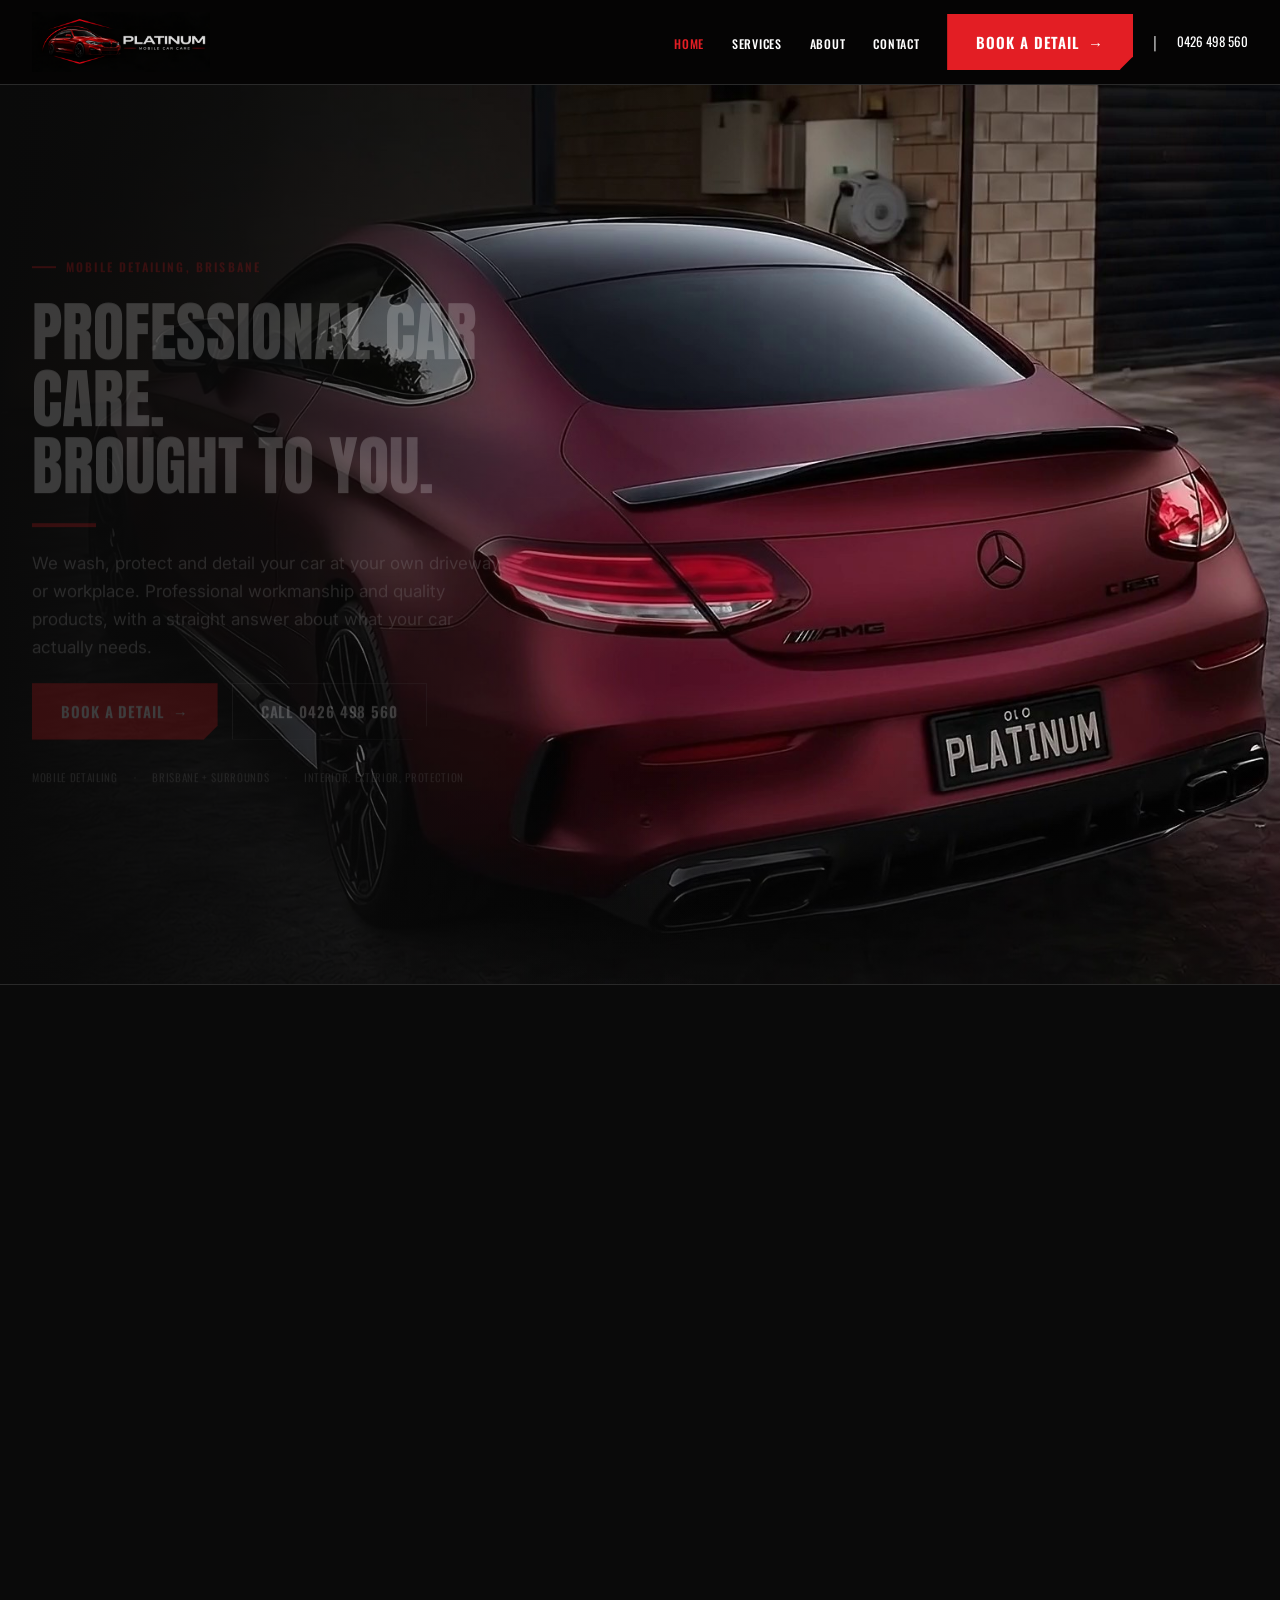
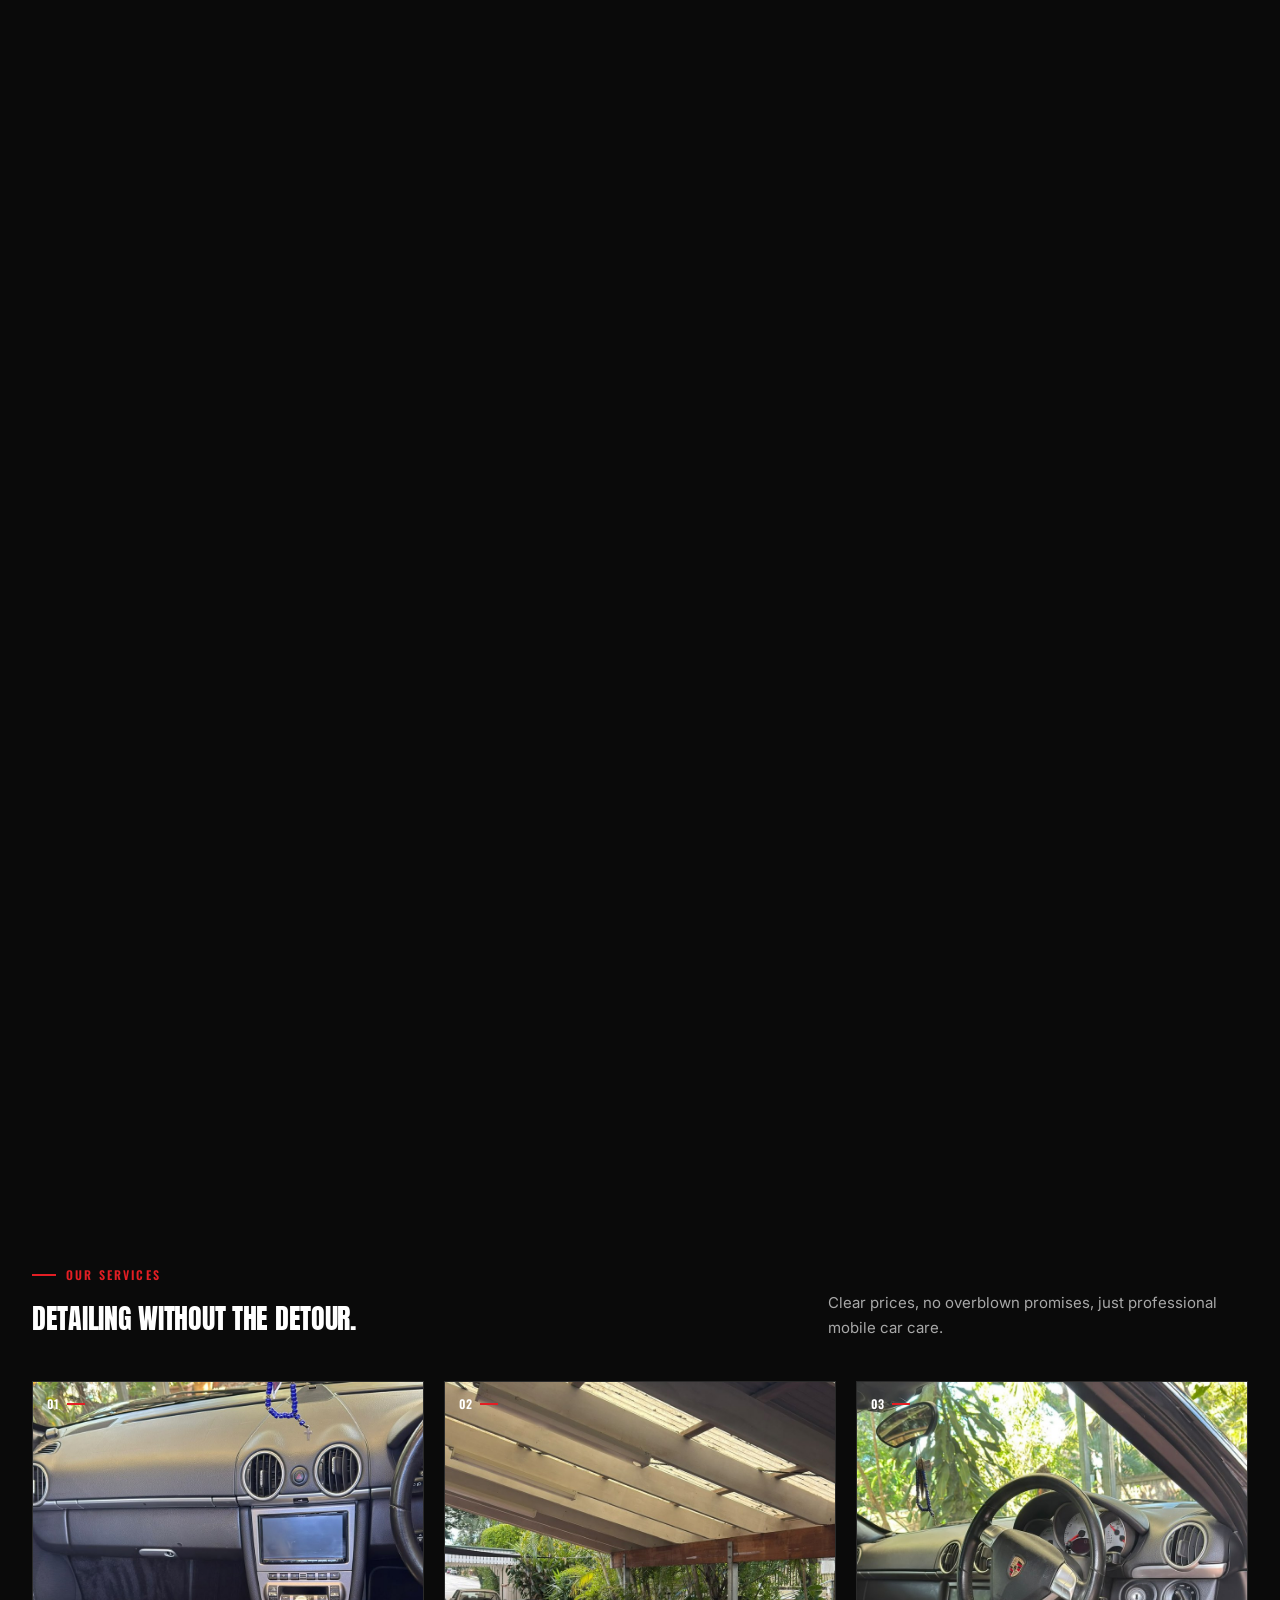
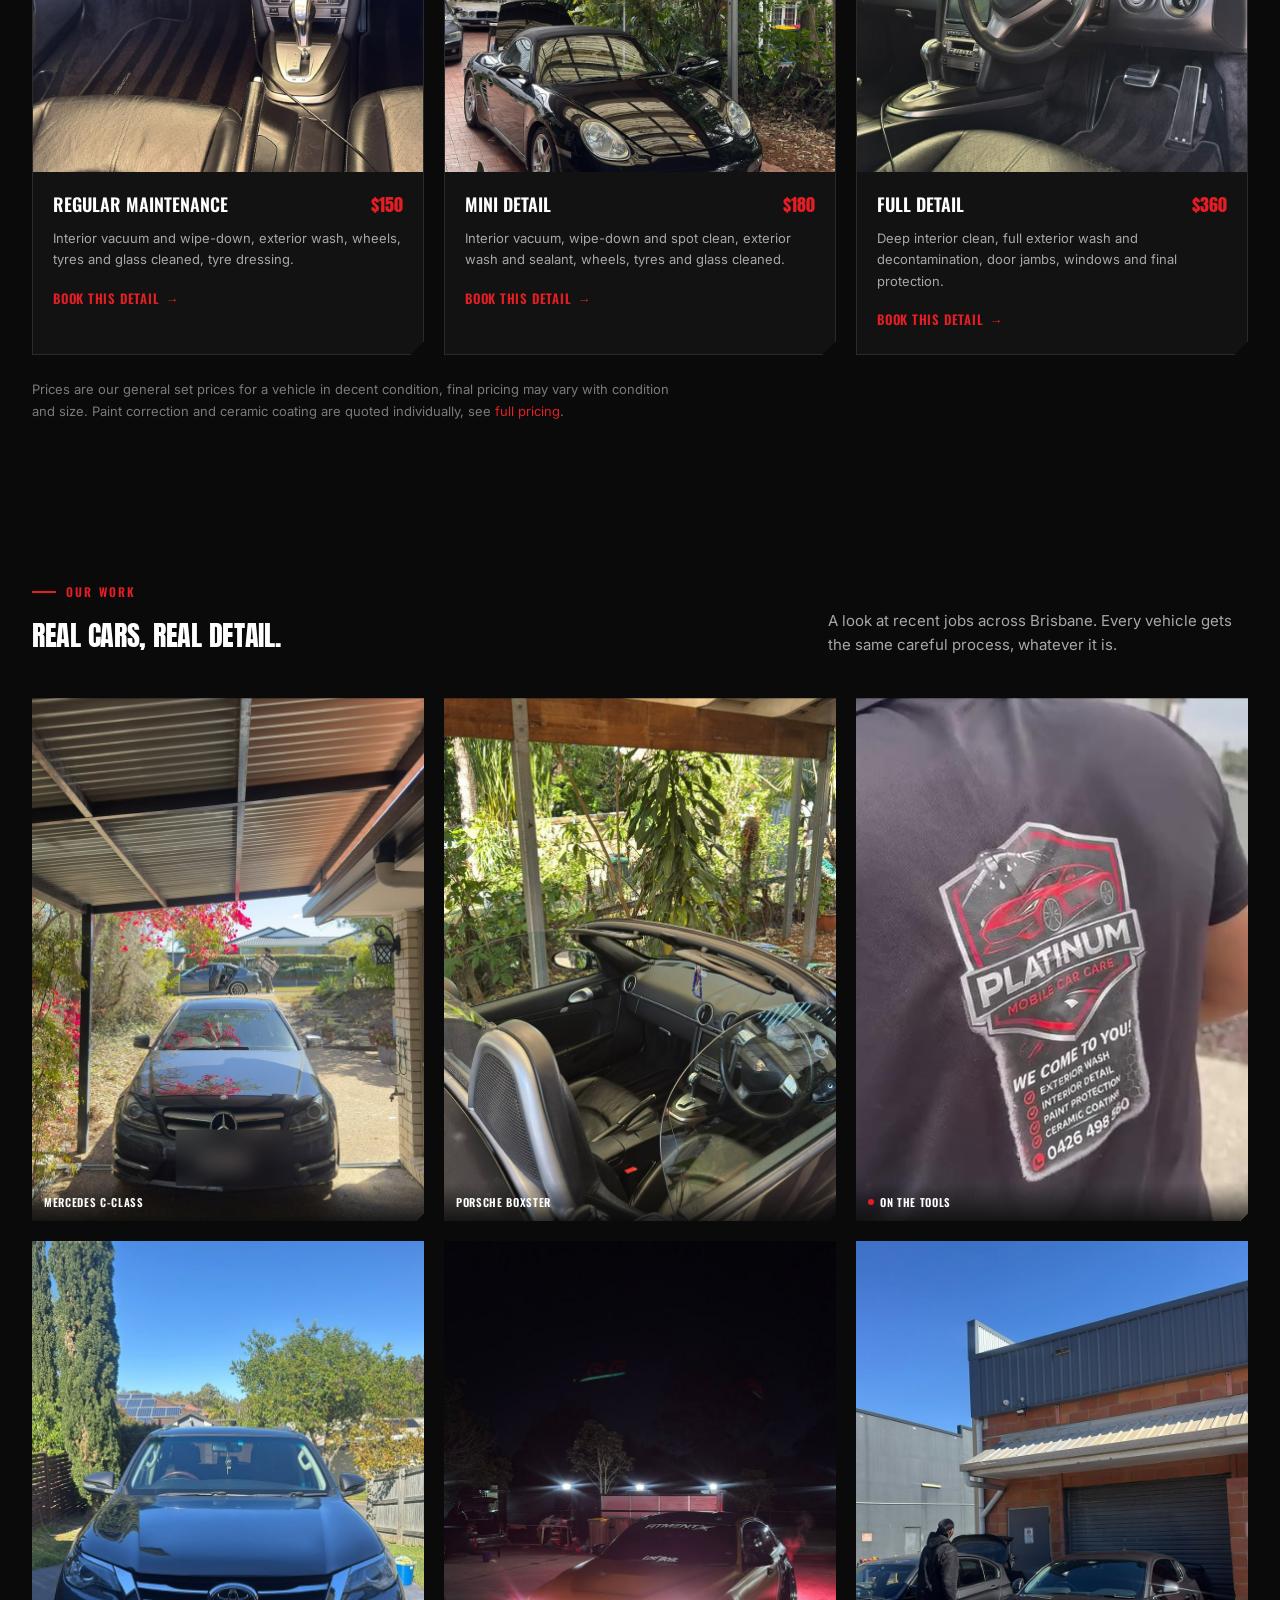
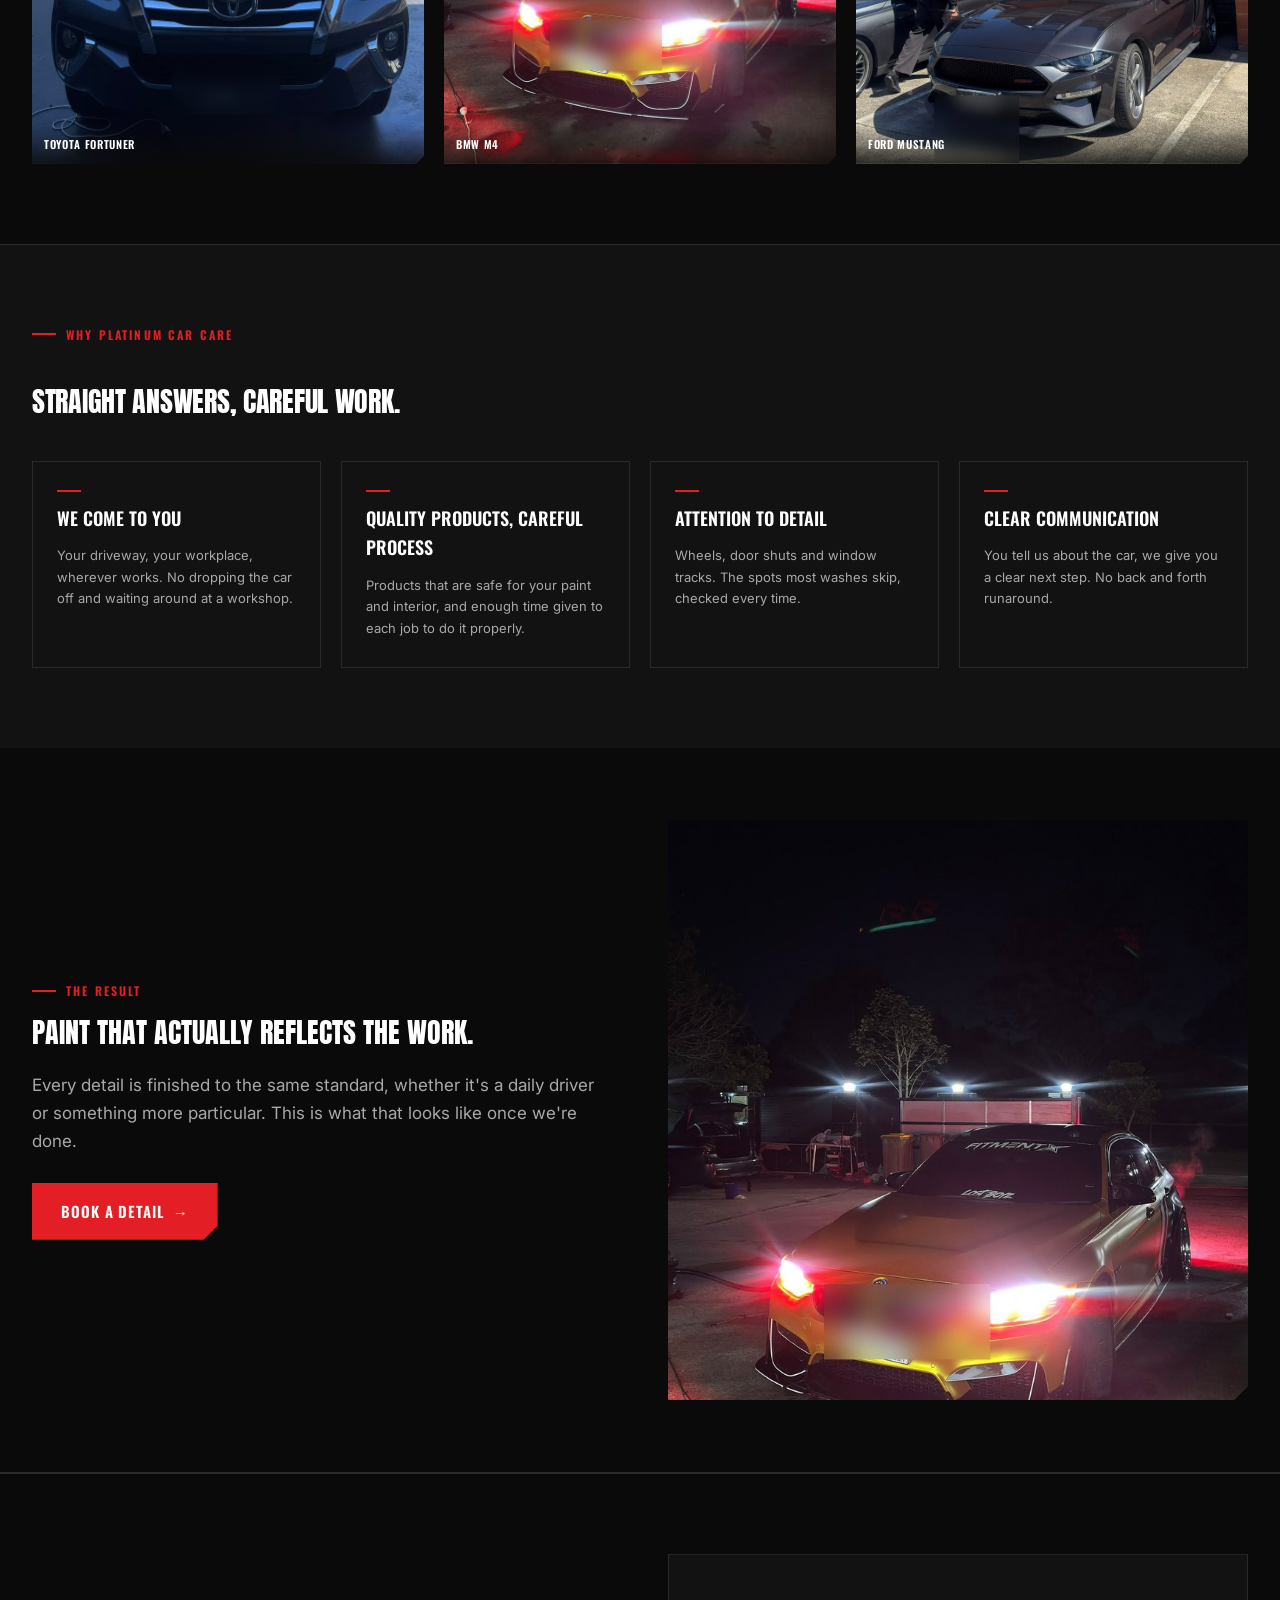
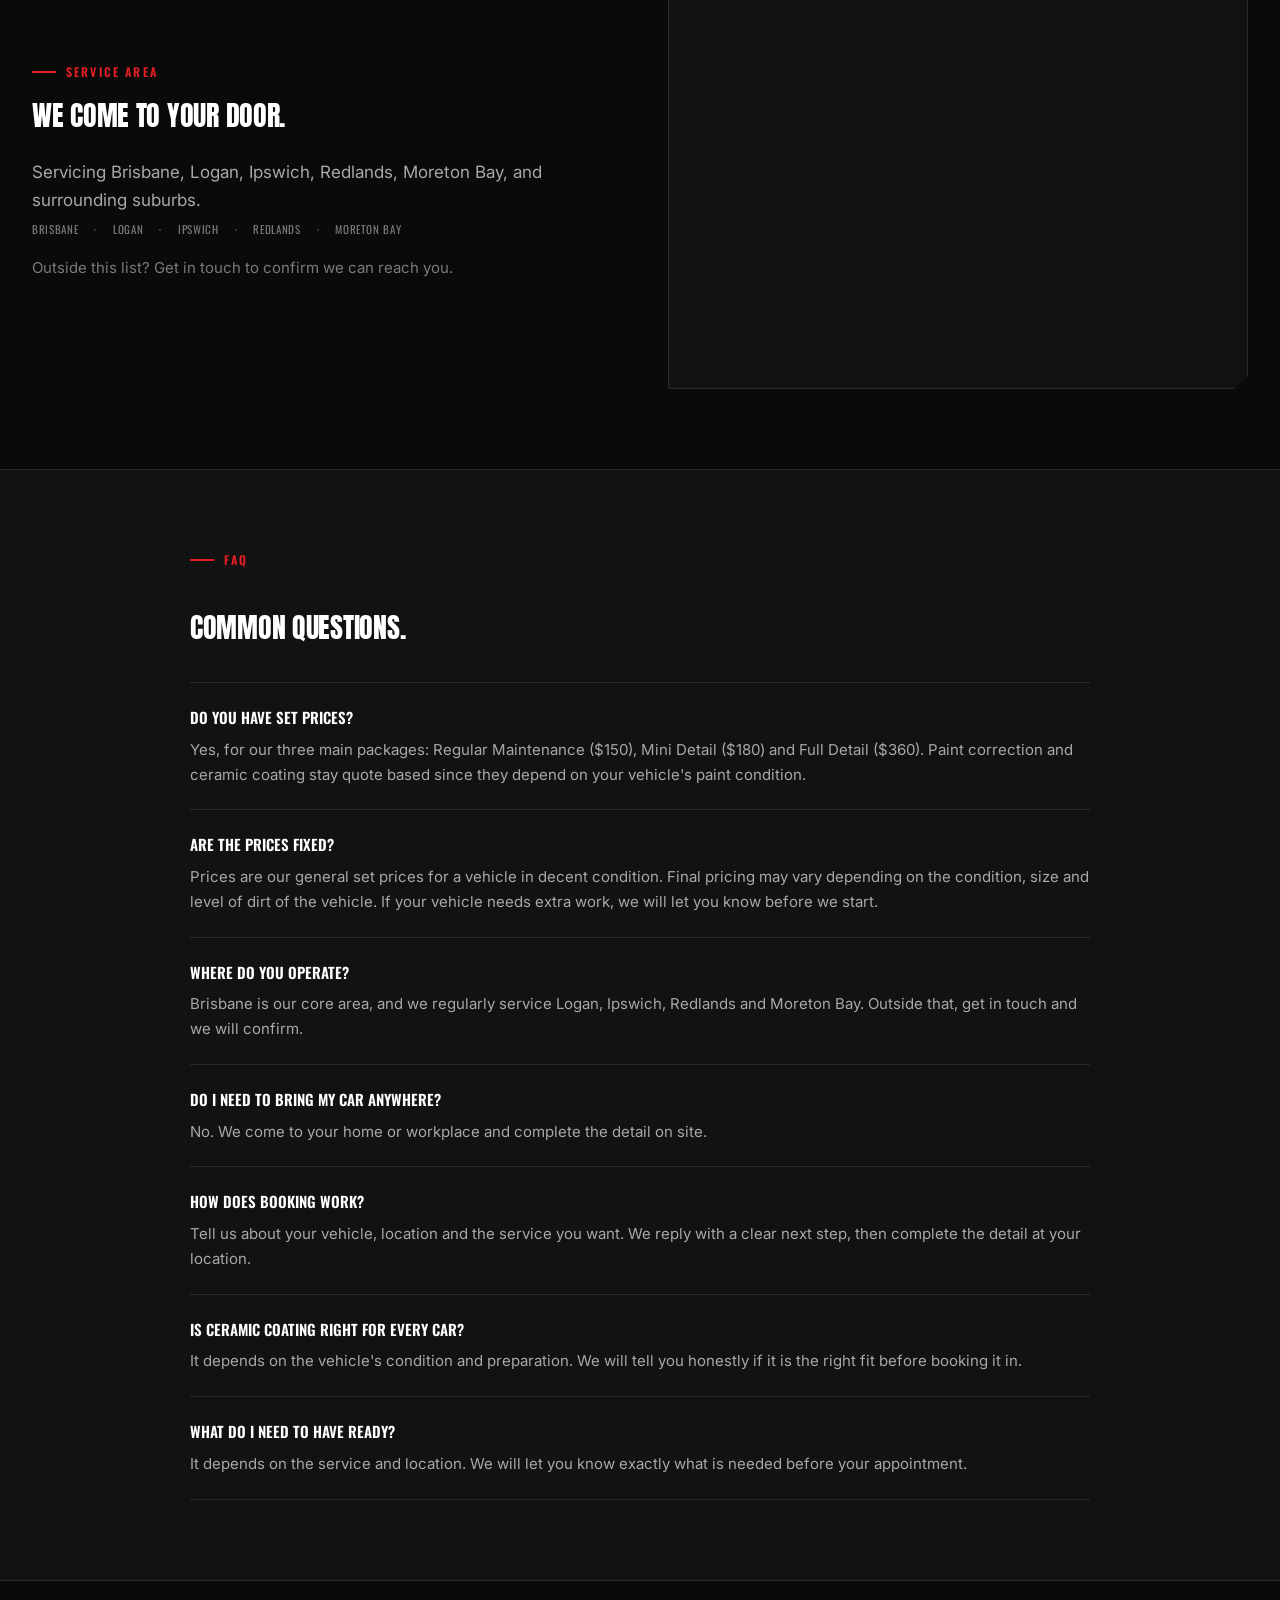
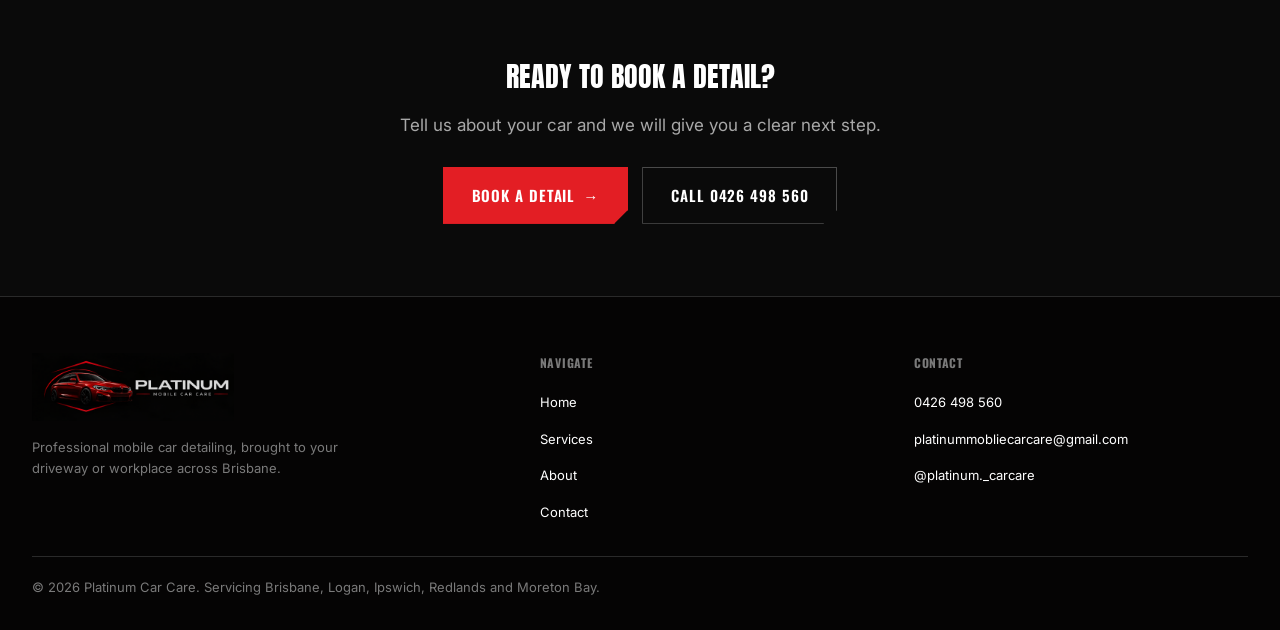
==== commit f9b87490: "Update contact email to platinummobliecarcare@gmail.com Co-Authored-By: Claude Sonnet 5.5 <noreply@a" ====
--- a/index.html
+++ b/index.html
@@ -349,7 +349,7 @@
       <h3 class="site-footer__heading">Contact</h3>
       <ul class="site-footer__links">
         <li><a href="tel:0426498560">0426 498 560</a></li>
-        <li><a href="mailto:bookings@platinumcarcare.com.au">bookings@platinumcarcare.com.au</a></li>
+        <li><a href="mailto:platinummobliecarcare@gmail.com">platinummobliecarcare@gmail.com</a></li>
         <li><a href="https://instagram.com/platinum._carcare">@platinum._carcare</a></li>
       </ul>
     </div>
--- a/styles.css
+++ b/styles.css
@@ -571,7 +571,10 @@
   position: relative;
   aspect-ratio: 1 / 1;
 }
+.service-card__media { overflow: hidden; }
 .service-card__media img {
+  position: absolute;
+  inset: 0;
   width: 100%;
   height: 100%;
   object-fit: cover;
@@ -975,6 +978,7 @@
   padding-left: 20px;
 }
 .service-detail__list li + li { margin-top: 6px; }
+.service-detail .hero__ctas { margin-top: 28px; }
 .service-detail__note {
   color: var(--text-muted);
   font-size: var(--text-body-sm);
@@ -1021,9 +1025,6 @@
   overflow: hidden;
   background: var(--bg-surface);
 }
-/* The one source photo shot landscape gets its own natural ratio instead of
-   being force-cropped square. */
-.service-detail__media--wide { aspect-ratio: 16 / 9; }
 .service-detail__media img,
 .service-detail__media video {
   width: 100%;
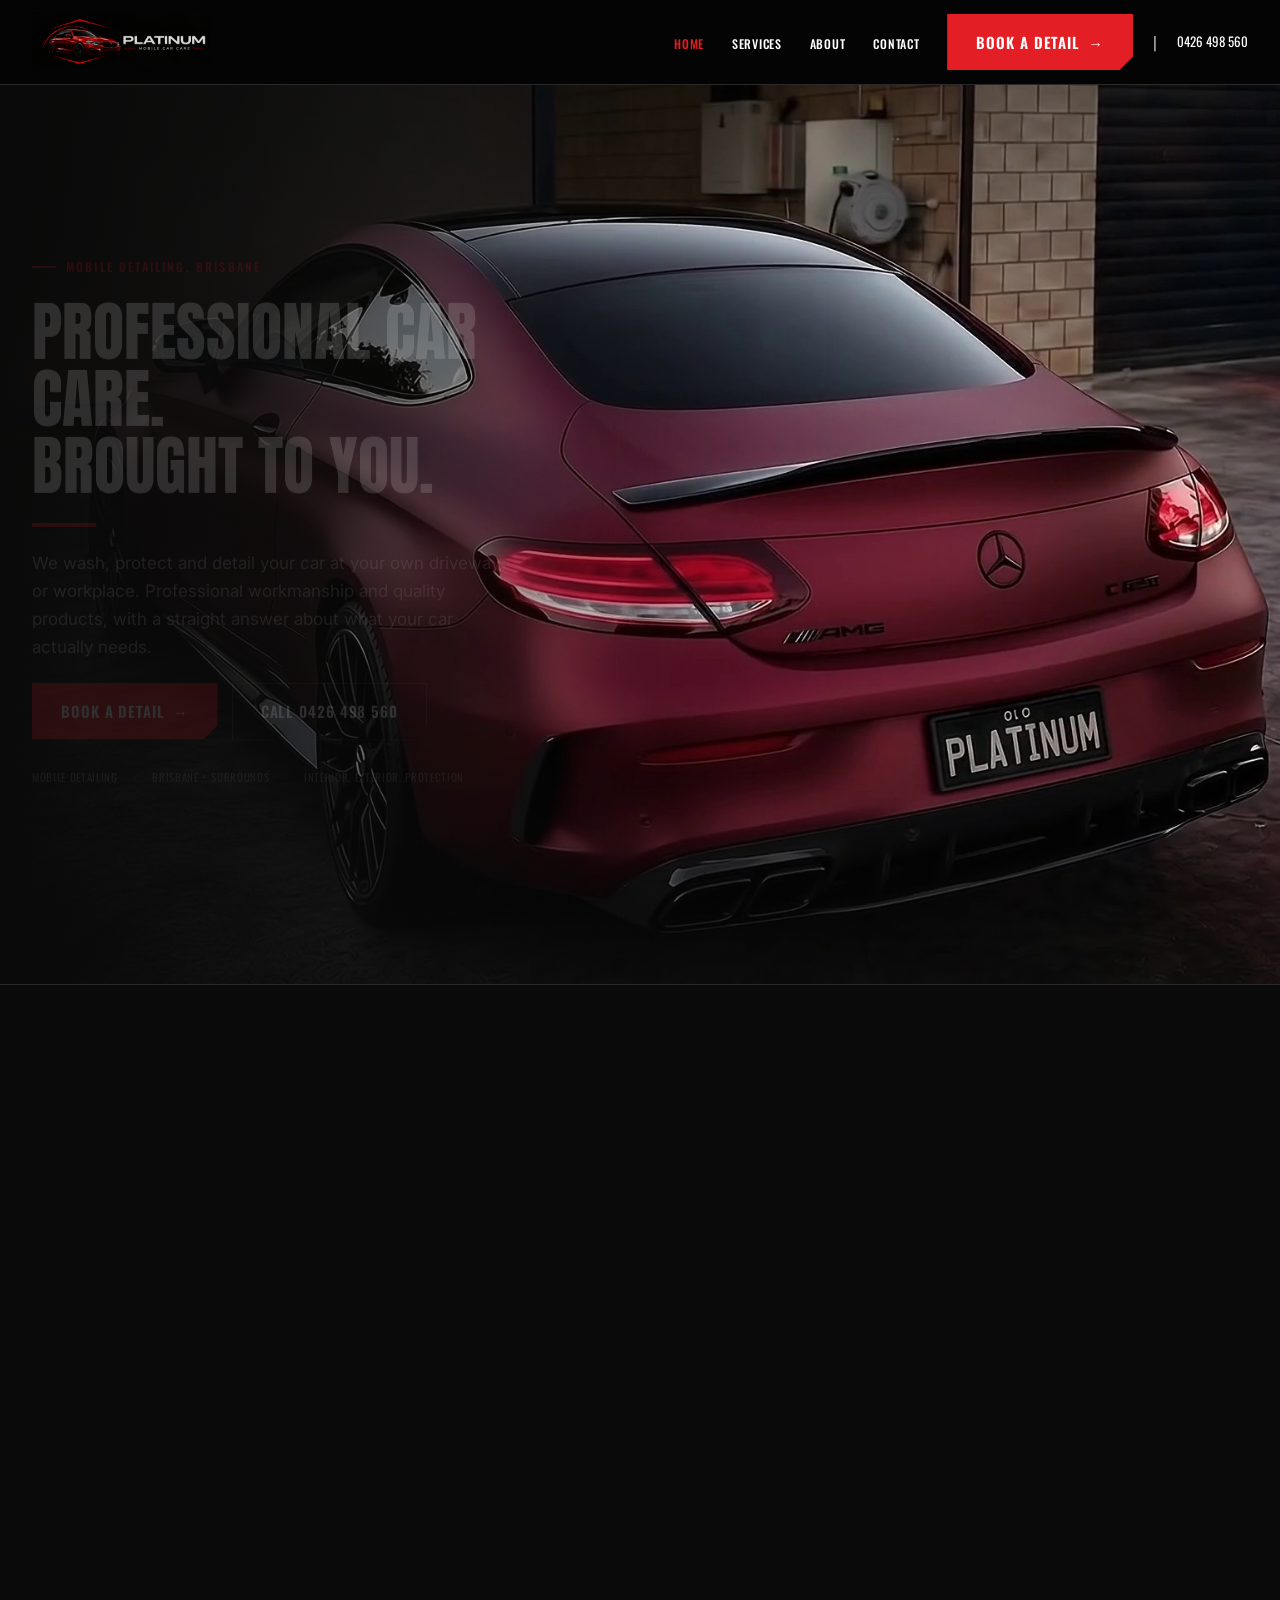
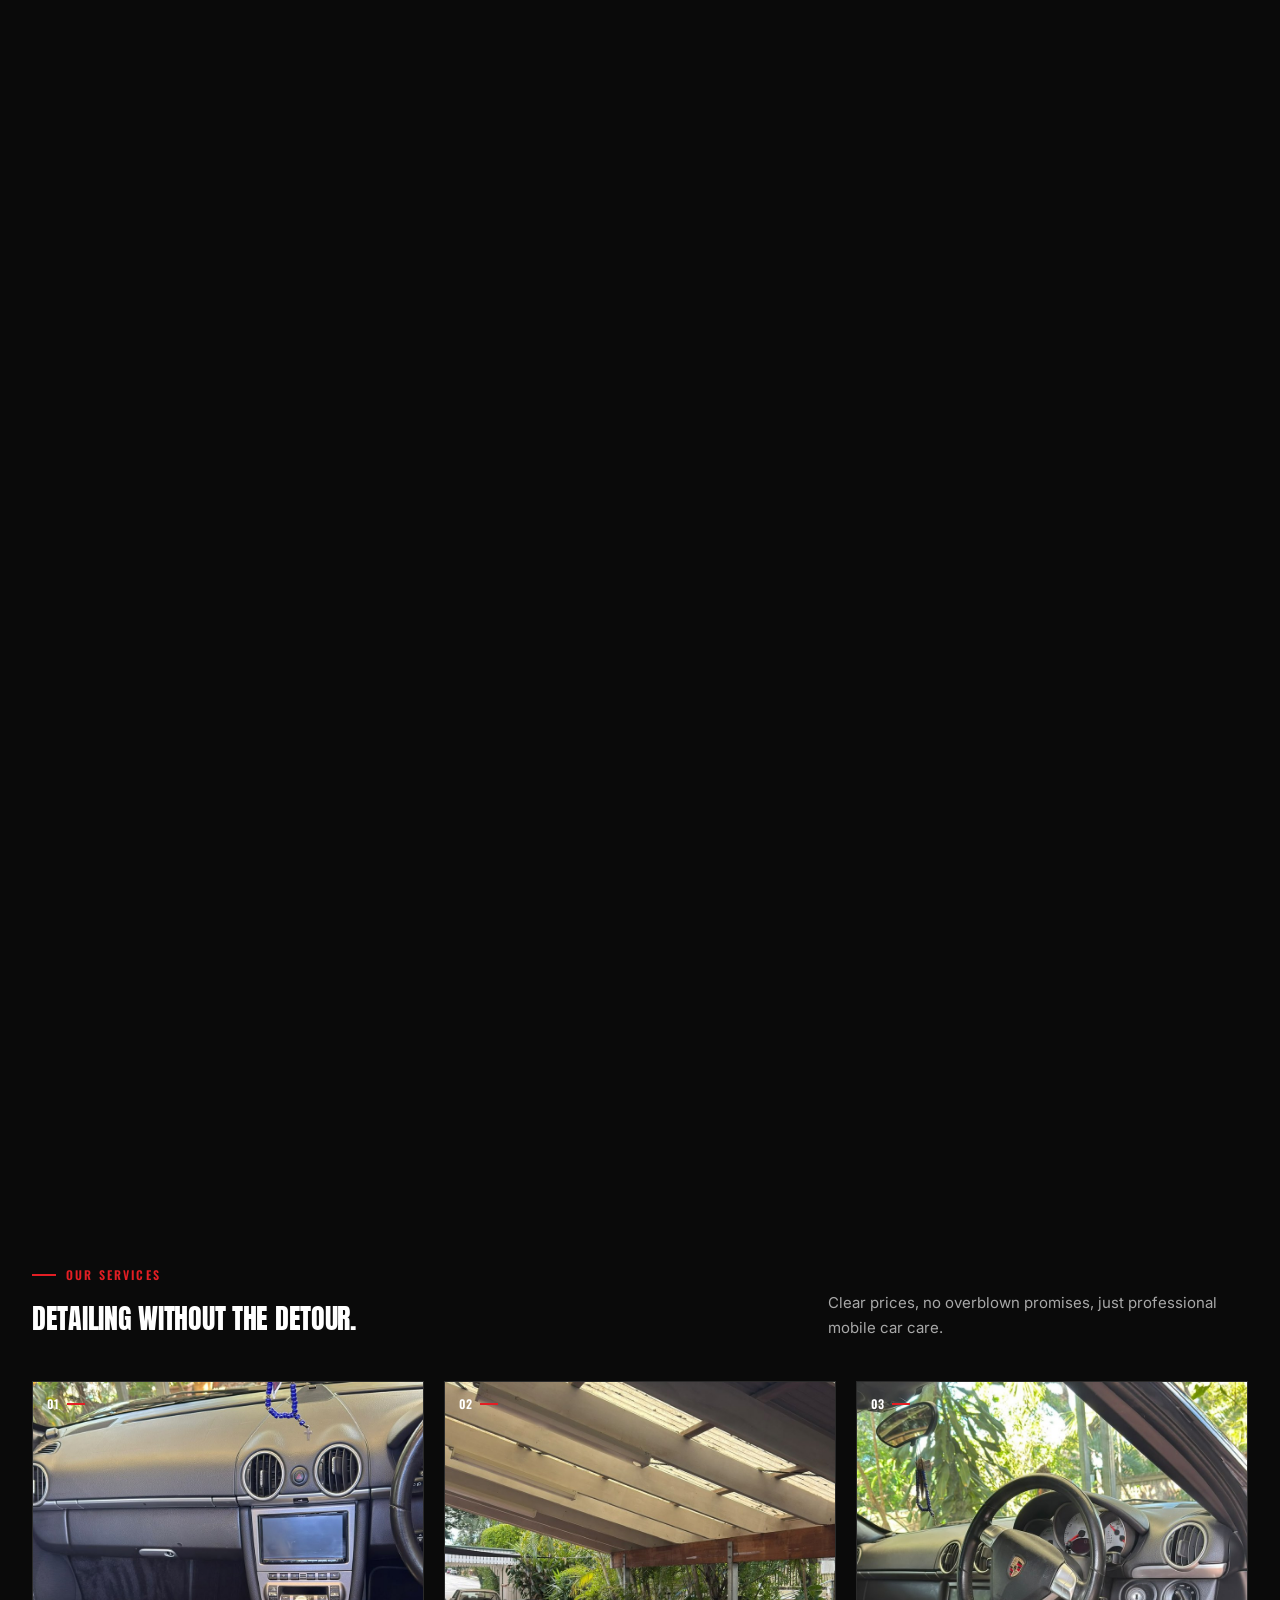
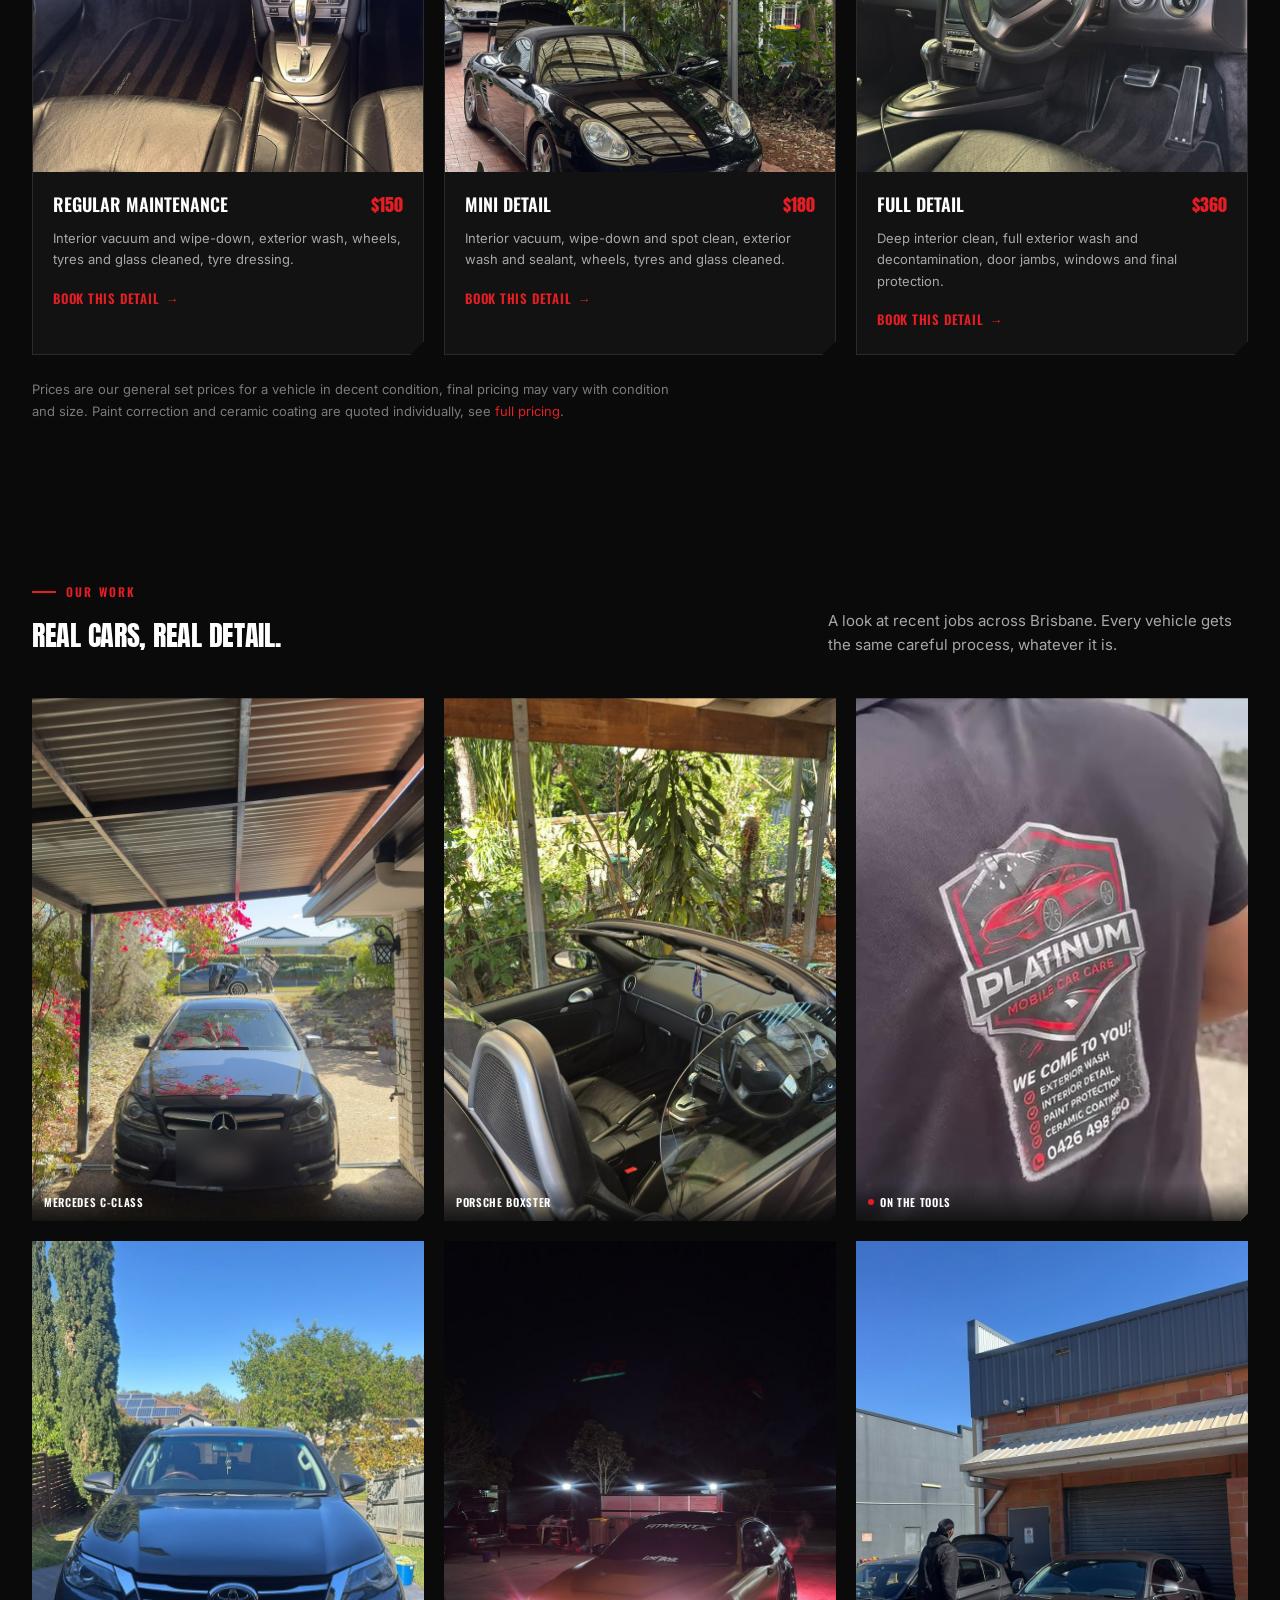
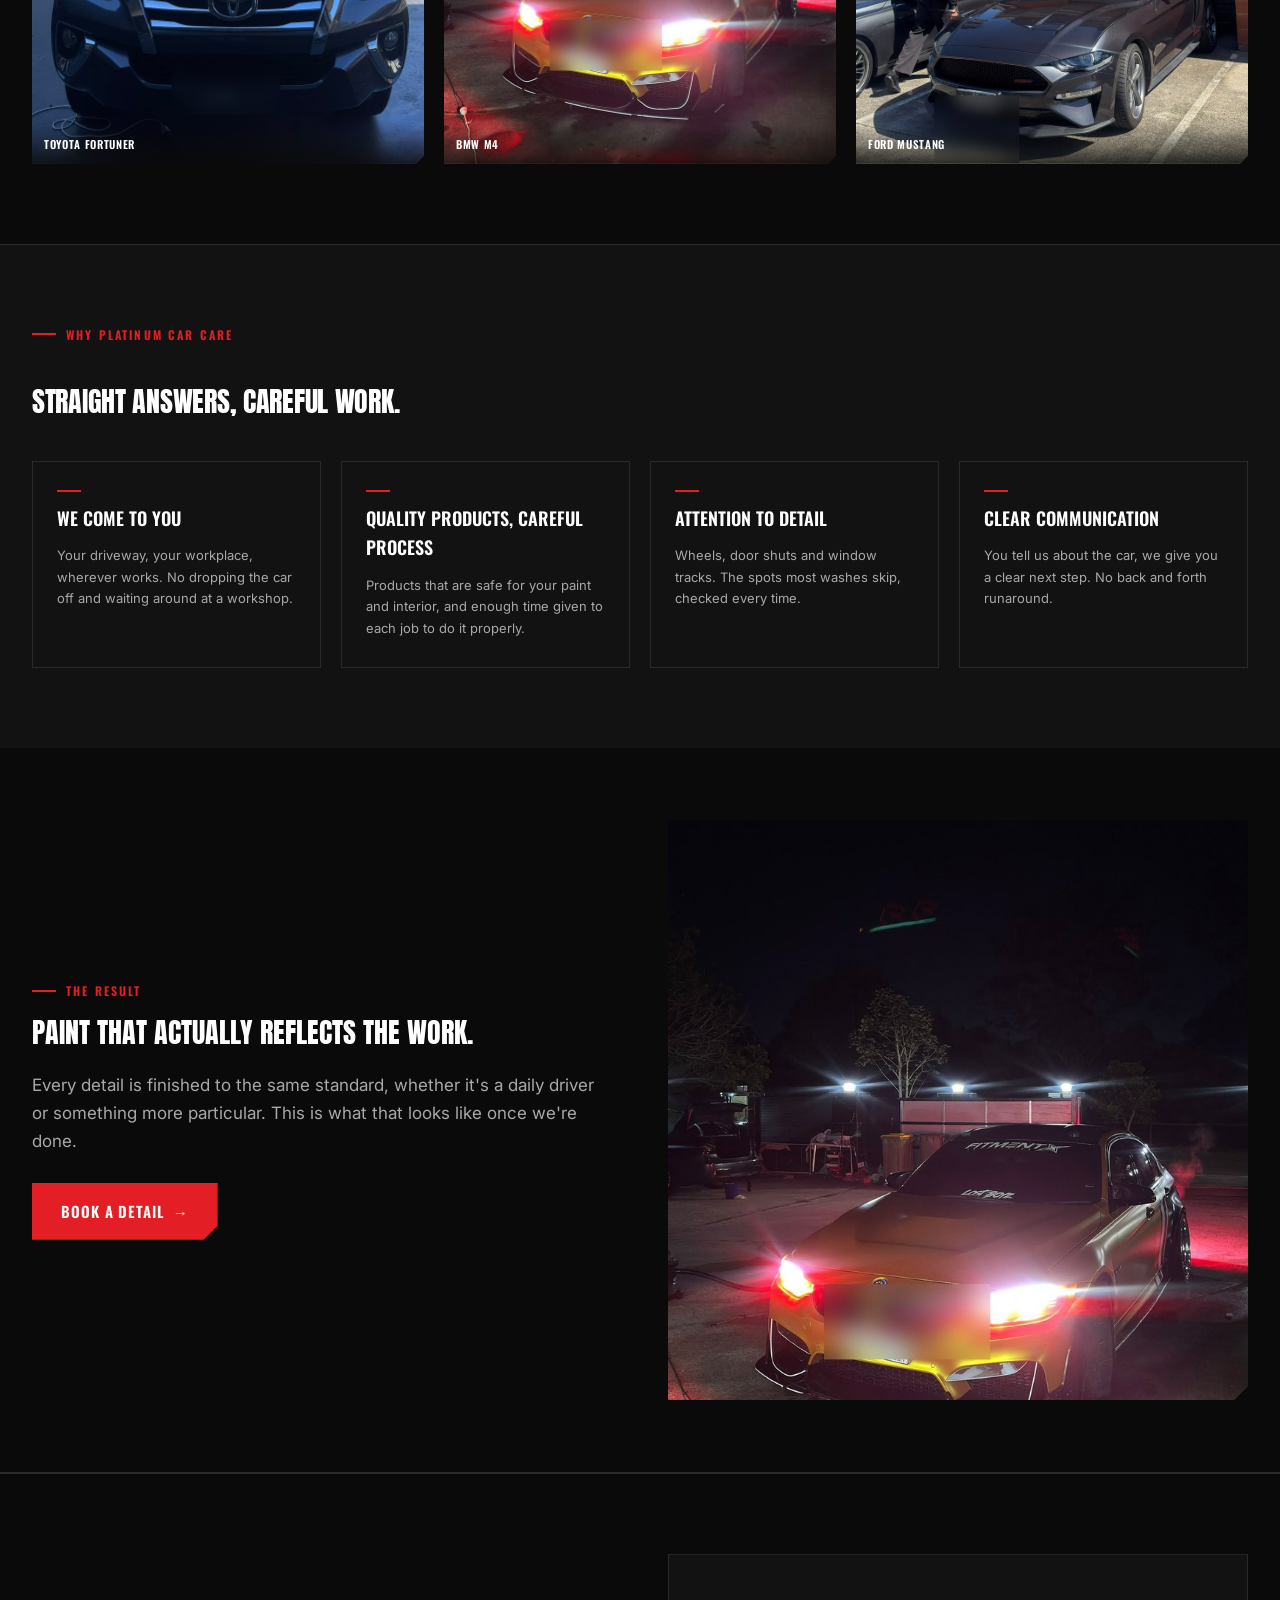
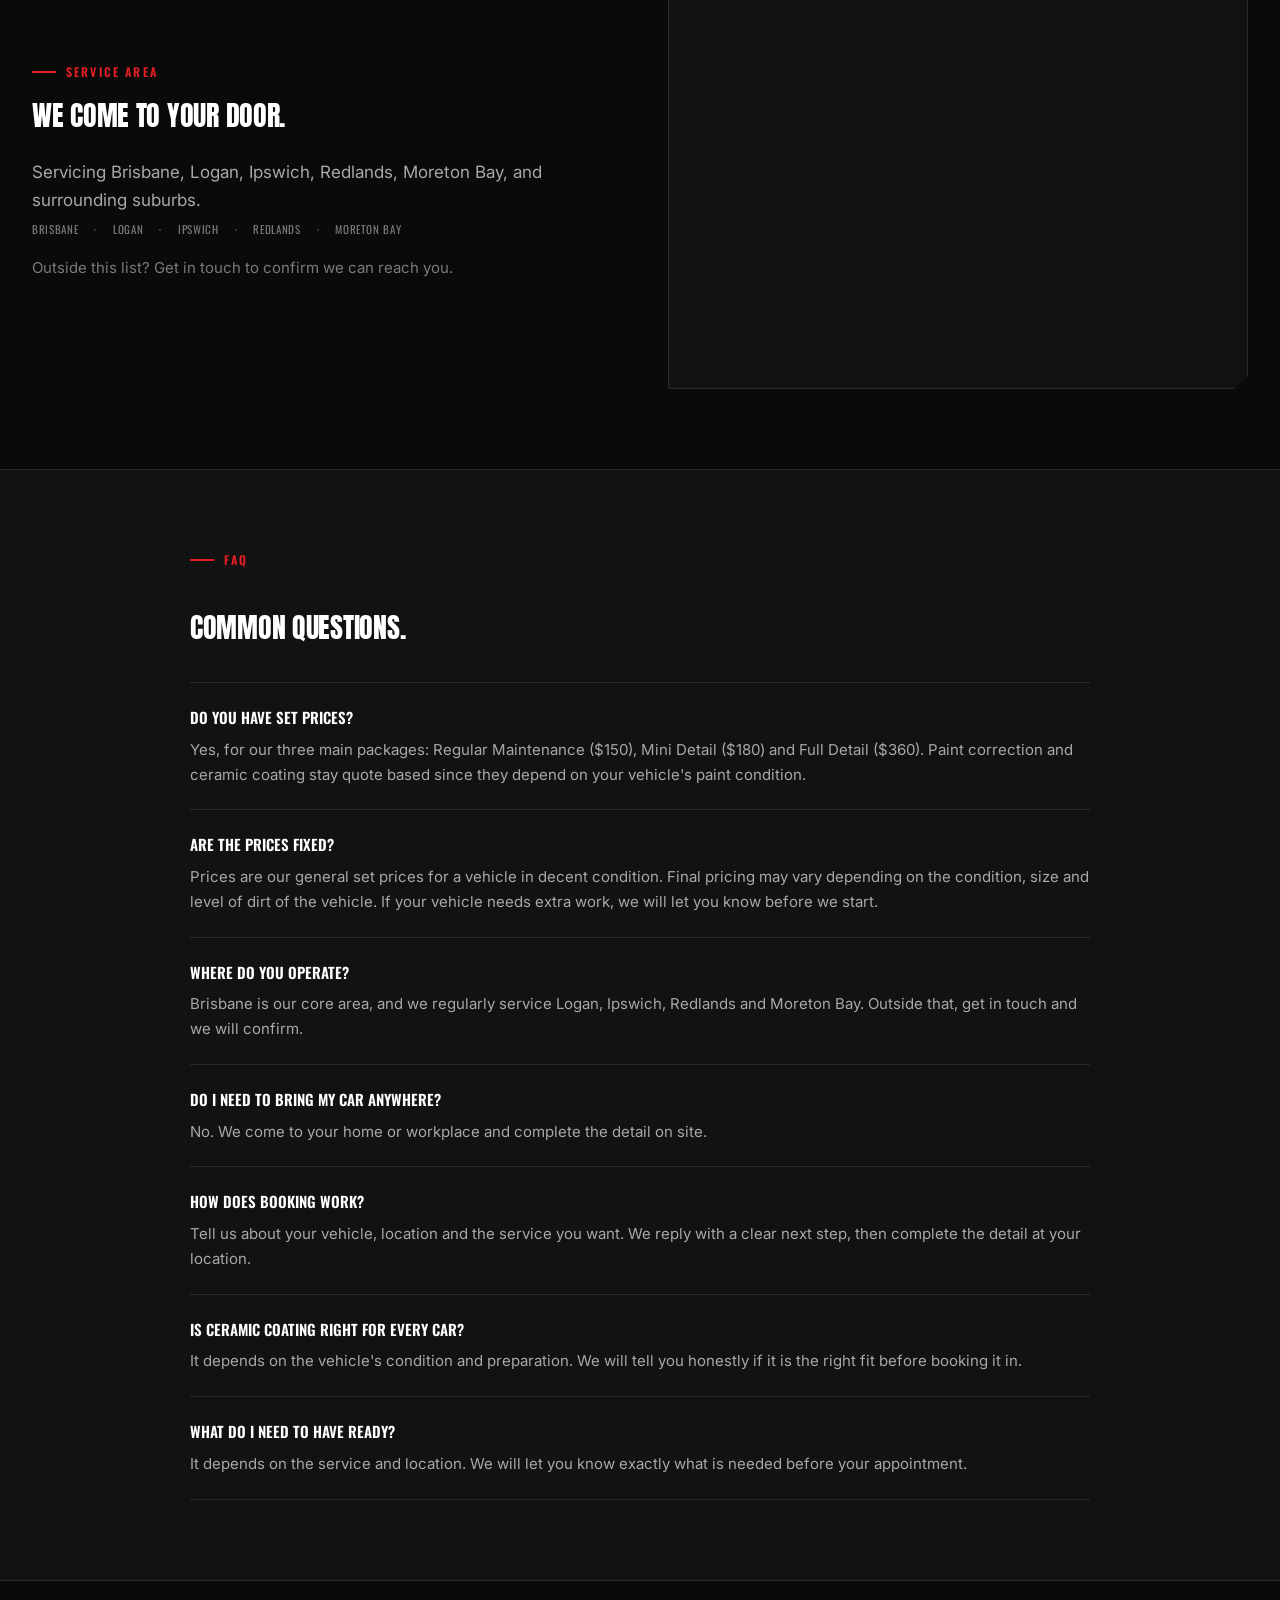
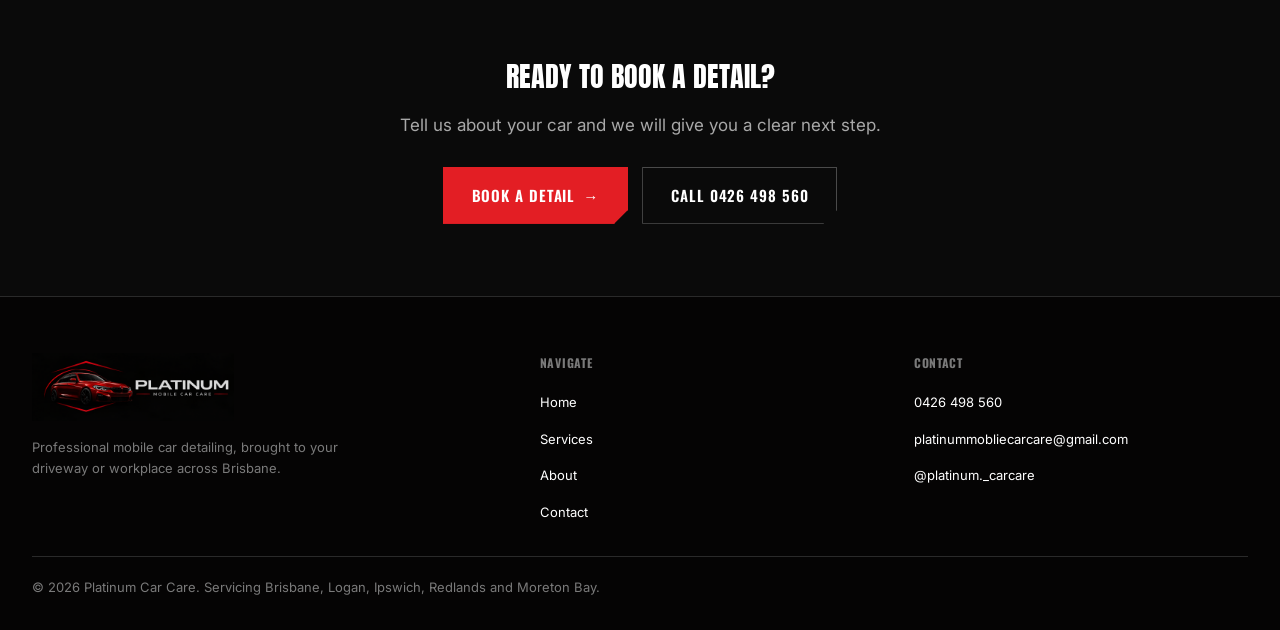
==== commit d719630c: "Add car cutscene page transition on internal link clicks Fullscreen overlay plays a short car clip, " ====
--- a/index.html
+++ b/index.html
@@ -19,6 +19,7 @@
 <link rel="apple-touch-icon" href="images/apple-touch-icon.png">
 
 <link rel="stylesheet" href="styles.css">
+<script>try{var c=JSON.parse(sessionStorage.getItem('pcc-cutscene'));if(c&&Date.now()-c.at<4000&&!matchMedia('(prefers-reduced-motion: reduce)').matches)document.documentElement.classList.add('cutscene-arrive')}catch(e){}</script>
 </head>
 <body>
 <a class="skip-link" href="#main">Skip to content</a>
--- a/styles.css
+++ b/styles.css
@@ -1265,3 +1265,45 @@
   font-size: var(--text-body-sm);
   margin: 0;
 }
+
+/* ---------- Page transition cutscene ---------- */
+
+.cutscene {
+  position: fixed;
+  inset: 0;
+  z-index: 10000;
+  background: #000;
+  opacity: 0;
+  visibility: hidden;
+  pointer-events: none;
+  transition: opacity 250ms ease-out, visibility 0s linear 250ms;
+}
+.cutscene.is-active {
+  opacity: 1;
+  visibility: visible;
+  pointer-events: auto;
+  transition: opacity 150ms linear, visibility 0s;
+}
+.cutscene.is-instant { transition: none; }
+.cutscene video {
+  display: block;
+  width: 100%;
+  height: 100%;
+  object-fit: cover;
+}
+.cutscene.is-seeking video { opacity: 0; }
+
+/* Black cover painted before main.js runs, so the new page never flashes
+   between the outgoing and incoming cutscene. The animation releases it
+   on its own if the script never takes over. */
+html.cutscene-arrive::before {
+  content: "";
+  position: fixed;
+  inset: 0;
+  z-index: 9999;
+  background: #000;
+  animation: cutscene-cover-release 0s linear 3.4s forwards;
+}
+@keyframes cutscene-cover-release {
+  to { opacity: 0; visibility: hidden; }
+}
